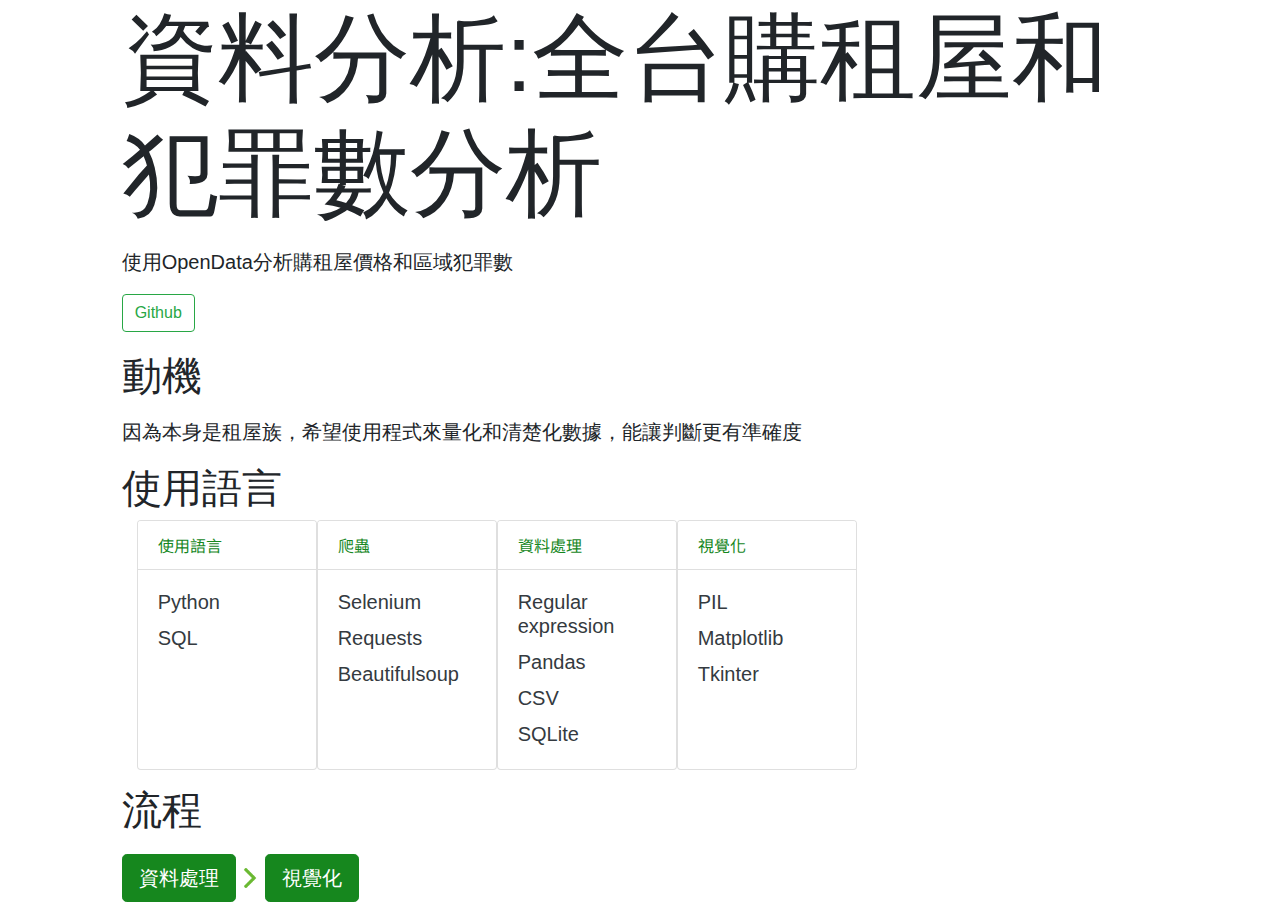
==== topic2.html @ 67a5c3b6 "增加圖片" ====
<!DOCTYPE html>
<html lang="en">
    <head>
        <meta charset='utf-8'>
        <meta name="viewport" content="width=device-width, initial-scale=1">
        <link rel="stylesheet" href="style.css">
        <link rel="preconnect" href="https://fonts.gstatic.com">
        <link href="https://fonts.googleapis.com/css2?family=Noto+Sans+TC:wght@500;900&display=swap" rel="stylesheet">
        <script src="https://code.jquery.com/jquery-3.3.1.slim.min.js" integrity="sha384-q8i/X+965DzO0rT7abK41JStQIAqVgRVzpbzo5smXKp4YfRvH+8abtTE1Pi6jizo" crossorigin="anonymous"></script>
        <script src="https://cdnjs.cloudflare.com/ajax/libs/popper.js/1.14.6/umd/popper.min.js" integrity="sha384-wHAiFfRlMFy6i5SRaxvfOCifBUQy1xHdJ/yoi7FRNXMRBu5WHdZYu1hA6ZOblgut" crossorigin="anonymous"></script>
        <script src="https://stackpath.bootstrapcdn.com/bootstrap/4.2.1/js/bootstrap.min.js" integrity="sha384-B0UglyR+jN6CkvvICOB2joaf5I4l3gm9GU6Hc1og6Ls7i6U/mkkaduKaBhlAXv9k" crossorigin="anonymous"></script>
        <link rel="stylesheet" href="https://cdnjs.cloudflare.com/ajax/libs/animate.css/4.1.1/animate.min.css"/>
        <title>資料分析:全台購租屋和犯罪數分析</title>
        <style>
          #arrow{ 
            position: relative;
            width:20px;
            left: 0;
            animation-name: arrow_move;
            animation-duration: 2s;
            animation-fill-mode: forwards;
            animation-play-state: paused;
          }
          #arrow2{ 
            position: relative;
            width:20px;
            left: 0;
            animation-name: arrow_move;
            animation-duration: 2s;
            animation-fill-mode: forwards;
            animation-play-state: paused;
          }
          #arrow3{ 
            position: relative;
            width:20px;
            left: 0;
            animation-name: arrow_move;
            animation-duration: 2s;
            animation-fill-mode: forwards;
            animation-play-state: paused;
          }
          @keyframes arrow_move {
            form{
              left: 10px;
            }
            to{
              left:1000px;
            }
          }
          @keyframes arrow_move2 {
            form{
              left: 10px;
            }
            to{
              left:250px;
            }
          }
          #t1_1{
            opacity: 0;
            animation-name: ai;
            animation-duration: 2s;
            animation-delay: 0.1s;
            animation-play-state: paused;
            animation-fill-mode: forwards;
          }
          #t1_2{
            opacity: 0;
            animation-name: ai;
            animation-duration: 2s;
            animation-delay: 0.1s;
            animation-play-state: paused;
            animation-fill-mode: forwards;

          }
          #t1_3{
            animation-name: ai;
            animation-duration: 2s;
            animation-delay: 0.1s;
            animation-play-state: paused;
            animation-fill-mode: forwards;
            opacity: 0;
          }
          #t1_4{
            animation-name: ai;
            animation-duration: 2s;
            animation-delay: 0.1s;
            animation-play-state: paused;
            animation-fill-mode: forwards;
            opacity: 0;
          }
          #t1_5{
            animation-name: ai;
            animation-duration: 2s;
            animation-delay: 0.1s;
            animation-play-state: paused;
            animation-fill-mode: forwards;
            opacity: 0;

            
          }
          #t1_6{
            animation-name: ai;
            animation-duration: 2s;
            animation-delay: 0.1s;
            animation-play-state: paused;
            animation-fill-mode: forwards;
            opacity: 0;

          }         

          #t2_1{
            animation-name: ai;
            animation-duration: 2s;
            animation-delay: 2s;
            animation-play-state: paused;
            animation-fill-mode: forwards;
            opacity: 0;
            
          }
          #t2_2{
            animation-name: ai;
            animation-duration: 2s;
            animation-delay: 2s;
            animation-play-state: paused;
            animation-fill-mode: forwards;
            opacity: 0;

          }
          #t2_3{
            animation-name: ai;
            animation-duration: 2s;
            animation-delay: 2s;
            animation-play-state: paused;
            animation-fill-mode: forwards;
            opacity: 0;

          }
          #t2_4{
            animation-name: ai;
            animation-duration: 2s;
            animation-delay: 2s;
            animation-play-state: paused;
            animation-fill-mode: forwards;
            opacity: 0;

          }
          #t2_5{
            animation-name: ai;
            animation-duration: 2s;
            animation-delay: 2s;
            animation-play-state: paused;
            animation-fill-mode: forwards;
            opacity: 0;

          }
          #t2_6{
            animation-name: ai;
            animation-duration: 2s;
            animation-delay: 2s;
            animation-play-state: paused;
            animation-fill-mode: forwards;
            opacity: 0;

          }  

          #t3_1{
            animation-name: ai;
            animation-duration: 2s;
            animation-delay: 4s;
            animation-play-state: paused;
            animation-fill-mode: forwards;
            opacity: 0;

          }
          #t3_2{
            animation-name: ai;
            animation-duration: 2s;
            animation-delay: 4s;
            animation-play-state: paused;
            animation-fill-mode: forwards;
            opacity: 0;

          }
          #t3_3{
            animation-name: ai;
            animation-duration: 2s;
            animation-delay: 4s;
            animation-play-state: paused;
            animation-fill-mode: forwards;
            opacity: 0;

          }
          #t3_4{
            animation-name: ai;
            animation-duration: 2s;
            animation-delay: 4s;
            animation-play-state: paused;
            animation-fill-mode: forwards;
            opacity: 0;

          }
          #t3_5{
            animation-name: ai;
            animation-duration: 2s;
            animation-delay: 4s;
            animation-play-state: paused;
            animation-fill-mode: forwards;
            opacity: 0;

          } 

          #t4_1{
            animation-name: ai;
            animation-duration: 2s;
            animation-delay: 6s;
            animation-play-state: paused;
            animation-fill-mode: forwards;
            opacity: 0;

          }
          #t4_2{
            animation-name: ai;
            animation-duration: 2s;
            animation-delay: 6s;
            animation-play-state: paused;
            animation-fill-mode: forwards;
            opacity: 0;

          }          
          #t5{
            animation-name: ai;
            animation-duration: 2s;
            animation-delay: 8s;
            animation-play-state: paused;
            animation-fill-mode: forwards;
            opacity: 0;

          }          

          @keyframes ai {
            0%{
              width: 170px;
              height: 100px;
              border-color: green;
              border-width: 3px;
            }
            50%{
              width: 175px;
              height: 105px;
            }
            100%{
              opacity: 1;
              width: 170px;
              height: 100px;
            }
          }
          @keyframes ai2 {
            0%{
              width: 40px;
              height: 100px;
              border-color: green;
              border-width: 3px;
            }
            50%{
              width: 55px;
              height: 105px;
            }
            100%{
              opacity: 1;
              width: 40px;
              height: 100px;
            }
          }

        </style>
    </head>
    <body>
        <div class="container-fluid col-10">
            <p class="display-1" style="margin-bottom: 20px;">資料分析:全台購租屋和犯罪數分析</p>
                <p class="h5" style="margin-bottom: 20px;">使用OpenData分析購租屋價格和區域犯罪數</p>
            <a type="button" class="btn btn-outline-success" href="https://github.com/arthurroffe/-virtualMoneyPrediction" target="_blank" style="margin-bottom: 20px;">Github</a>
            <p class="h1" style="margin-bottom: 20px;">動機</p>
                <p class="h5" style="margin-bottom: 20px;">因為本身是租屋族，希望使用程式來量化和清楚化數據，能讓判斷更有準確度</p>
            <p class="h1">使用語言</p>
          <div class='col-md-12'>
            <div class="card text-dark bg-light mb-3 bg-w" style="max-width: 15rem; float: left; width: 180px; height: 250px;">
              <div class="card-header text-lg bg-w" style="font-family: 'Noto Sans TC', sans-serif;">使用語言</div>
              <div class="card-body">
                <h5 class="card-title"style="font-weight:normal;">Python</h5>
                <h5 class="card-title"style="font-weight:normal;">SQL</h5>
              </div>
            </div>
            <div class="card text-dark bg-light mb-3 bg-w" style="max-width: 15rem;width: 180px; height: 250px; float: left;">
              <div class="card-header text-lg bg-w"style="font-family: 'Noto Sans TC', sans-serif;">爬蟲</div>
              <div class="card-body">
                <h5 class="card-title"style="font-weight:normal;">Selenium</h5>
                <h5 class="card-title"style="font-weight:normal;">Requests</h5>
                <h5 class="card-title"style="font-weight:normal;">Beautifulsoup</h5>
              </div>
            </div>
            <div class="card text-dark bg-light mb-3 bg-w" style="max-width: 15rem;width: 180px; height: 250px;float: left;">
              <div class="card-header text-lg bg-w"style="font-family: 'Noto Sans TC', sans-serif;">資料處理</div>
              <div class="card-body">
                <h5 class="card-title"style="font-weight:normal;">Regular expression</h5>
                <h5 class="card-title"style="font-weight:normal;">Pandas</h5>
                <h5 class="card-title"style="font-weight:normal;">CSV</h5>
                <h5 class="card-title"style="font-weight:normal;">SQLite</h5>        
              </div>
            </div>
            <div class="card text-dark bg-light mb-3 bg-w" style="max-width: 15rem;width: 180px; height: 250px;">
              <div class="card-header text-lg bg-w"style="font-family: 'Noto Sans TC', sans-serif;">視覺化</div>
              <div class="card-body">
                <h5 class="card-title"style="font-weight:normal;">PIL</h5>
                <h5 class="card-title"style="font-weight:normal;">Matplotlib</h5>
                <h5 class="card-title"style="font-weight:normal;">Tkinter</h5>          
              </div>
            </div>
          </div>
          <p class="h1" style="margin-bottom: 20px;">流程</p>
              <a class="btn btn-primary btn-lg" onclick="set();play();" href="#set1">資料處理</a>
              <img src="arrow.png" alt="123" class="img-fluid" style="width:20px;">
              <button class="btn btn-primary btn-lg" onclick="set4()" href="#set4">視覺化</button>

          
          <div class="col-md-12" id="set1" style="display: none;" data-key="0">
            <p class="h1" style="margin-bottom: 20px; margin-top: 20px;">資料處理</p>
            <img src="arrow.png" alt="123" class="img-fluid" style="width:30px; margin-bottom: 10px;" id="arrow">
            <table  style="margin-bottom:20px;">
              <tr>
                <td>
                  <button name="button" class="btn btn-outline-success" style="width: 250px; height: 100px;">資料獲取</button>
                  <button name="button" class="btn btn-outline-success" style="width: 250px; height: 100px;">清洗資料</button>
                  <button name="button" class="btn btn-outline-success" style="width: 250px; height: 100px;">資料分析</button>
                  <button name="button" class="btn btn-outline-success" style="width: 250px; height: 100px;">視覺化</button>
                </td>
              </tr>
              <tr>
                <td>
                  <button name="button" class="btn btn-outline-dark" style="width: 250px; height: 100px;">opendata</button>
                  <button name="button" class="btn btn-outline-dark" style="width: 250px; height: 100px;">資料彙集</button>
                  <button name="button" class="btn btn-outline-dark invisible" style="width: 250px; height: 100px;">3</button>
                  <button name="button" class="btn btn-outline-dark" style="width: 250px; height: 100px;">PLT繪製圖表</button>
                </td>
              </tr>
              <tr>
                <td>
                  <button name="button" class="btn btn-outline-dark" style="width: 250px; height: 100px;">爬蟲591</button>
                  <button name="button" class="btn btn-outline-dark" style="width: 250px; height: 100px;">nan值處理</button>
                  <button name="button" class="btn btn-outline-dark invisible" style="width: 250px; height: 100px;">3</button>
                  <button name="button" class="btn btn-outline-dark " style="width: 250px; height: 100px;">Tkintet建立視窗</button>
                </td>
              </tr>
              <tr>
                <td>
                  <button name="button" class="btn btn-outline-dark invisible" style="width: 250px; height: 100px;">抓取貨幣名稱、icon</button>
                  <button name="button" class="btn btn-outline-dark invisible" style="width: 250px; height: 100px;">資料排序</button>
                  <button name="button" class="btn btn-outline-dark invisible" style="width: 250px; height: 100px;">3</button>
                  <button name="button" class="btn btn-outline-dark invisible" style="width: 250px; height: 100px;">4</button>
                </td>
              </tr>
              <tr>
                <td>
                  <button name="button" class="btn btn-outline-dark " style="width: 250px; height: 100px;">匯入資料庫</button>
                  <button name="button" class="btn btn-outline-dark invisible" style="width: 250px; height: 100px;">2</button>
                  <button name="button" class="btn btn-outline-dark invisible" style="width: 250px; height: 100px;">3</button>
                  <button name="button" class="btn btn-outline-dark invisible" style="width: 250px; height: 100px;">4</button>
                </td>
              </tr>                                          
            </table>
          </div>
          <div class="col-md-11" id="set2" style="display: none;" data-key="0">
            <p class="h1" style="margin-bottom: 20px; margin-top: 20px;">訓練模型</p>
            <img src="arrow.png" alt="123" class="img-fluid" style="width:30px; margin-bottom: 10px;" id="arrow2">
            <table  style="margin-bottom:20px;">
              <tr>
                <td>
                  <button name="button2" class="btn btn-outline-success" style="width: 170px; height: 100px;">資料獲取</button>
                  <button name="button2" class="btn btn-outline-success" style="width: 170px; height: 100px;">自變數應變數</button>
                  <button name="button2" class="btn btn-outline-success" style="width: 170px; height: 100px;">訓練模型</button>
                  <button name="button2" class="btn btn-outline-success" style="width: 170px; height: 100px;">預測</button>
                  <button name="button2" class="btn btn-outline-success" style="width: 170px; height: 100px;">視覺化</button>
                  <button name="button2" class="btn btn-outline-success" style="width: 170px; height: 100px;">執行檔</button>
                </td>
              </tr>
              <tr>
                <td>
                  <button name="button2" class="btn btn-outline-dark" style="width: 170px; height: 100px;">從資料庫匯入</button>
                  <button name="button2" class="btn btn-outline-dark" style="width: 170px; height: 100px;">複迴歸模型</button>
                  <button name="button2" class="btn btn-outline-dark" style="width: 170px; height: 100px;">訓練數值模型</button>
                  <button name="button2" class="btn btn-outline-dark" style="width: 170px; height: 100px;">使用預測模型判斷走勢</button>
                  <button name="button2" class="btn btn-outline-dark" style="width: 170px; height: 100px;">PLT繪製圖表</button>
                  <button name="button2" class="btn btn-outline-dark" style="width: 170px; height: 100px;">pyinstaller包裝執行檔</button>
                </td>
              </tr>
              <tr>
                <td>
                  <button name="button2" class="btn btn-outline-dark invisible" style="width: 170px; height: 100px;">抓取歷史資料</button>
                  <button name="button2" class="btn btn-outline-dark" style="width: 170px; height: 100px;">決策樹模型</button>
                  <button name="button2" class="btn btn-outline-dark" style="width: 170px; height: 100px;">訓練漲跌模型</button>
                  <button name="button2" class="btn btn-outline-dark invisible" style="width: 170px; height: 100px;">Tkintet建立視窗</button>
                  <button name="button2" class="btn btn-outline-dark " style="width: 170px; height: 100px;">Tkintet建立視窗</button>
                  <button name="button2" class="btn btn-outline-dark invisible" style="width: 170px; height: 100px;">Tkintet建立視窗</button>
                </td>
              </tr>
              <tr>
                <td>
                  <button name="button2" class="btn btn-outline-dark invisible" style="width: 170px; height: 100px;">抓取貨幣名稱、icon</button>
                  <button name="button2" class="btn btn-outline-dark invisible" style="width: 170px; height: 100px;">資料排序</button>
                  <button name="button2" class="btn btn-outline-dark invisible" style="width: 170px; height: 100px;">3</button>
                  <button name="button2" class="btn btn-outline-dark invisible" style="width: 170px; height: 100px;">4</button>
                  <button name="button2" class="btn btn-outline-dark " style="width: 170px; height: 100px;">功能更改為按鈕使用</button>
                  <button name="button2" class="btn btn-outline-dark invisible" style="width: 170px; height: 100px;">Tkintet建立視窗</button>
                </td>
              </tr>
              <tr>
                <td>
                  <button name="button2" class="btn btn-outline-dark invisible" style="width: 170px; height: 100px;">匯入資料庫</button>
                  <button name="button2" class="btn btn-outline-dark invisible" style="width: 170px; height: 100px;">2</button>
                  <button name="button2" class="btn btn-outline-dark invisible" style="width: 170px; height: 100px;">3</button>
                  <button name="button2" class="btn btn-outline-dark invisible" style="width: 170px; height: 100px;">4</button>
                  <button name="button2" class="btn btn-outline-dark invisible" style="width: 170px; height: 100px;">功能更改為按鈕使用</button>
                  <button name="button2" class="btn btn-outline-dark invisible" style="width: 170px; height: 100px;">Tkintet建立視窗</button>
                </td>
              </tr>  
              <tr>
                <td>
                  <button name="button2" class="btn btn-outline-dark invisible" style="width: 170px; height: 100px;">匯入資料庫</button>
                  <button name="button2" class="btn btn-outline-dark invisible" style="width: 170px; height: 100px;">2</button>
                  <button name="button2" class="btn btn-outline-dark invisible" style="width: 170px; height: 100px;">3</button>
                  <button name="button2" class="btn btn-outline-dark invisible" style="width: 170px; height: 100px;">4</button>
                  <button name="button2" class="btn btn-outline-dark invisible" style="width: 170px; height: 100px;">Tkintet建立視窗</button>
                  <button name="button2" class="btn btn-outline-dark invisible" style="width: 170px; height: 100px;">Tkintet建立視窗</button>
                </td>
              </tr> 
              <tr>
                <td>
                  <button name="button2" class="btn btn-outline-dark invisible" style="width: 170px; height: 100px;">匯入資料庫</button>
                  <button name="button2" class="btn btn-outline-dark invisible" style="width: 170px; height: 100px;">2</button>
                  <button name="button2" class="btn btn-outline-dark invisible" style="width: 170px; height: 100px;">3</button>
                  <button name="button2" class="btn btn-outline-dark invisible" style="width: 170px; height: 100px;">4</button>
                  <button name="button2" class="btn btn-outline-dark invisible" style="width: 170px; height: 100px;">Tkintet建立視窗</button>
                  <button name="button2" class="btn btn-outline-dark invisible" style="width: 170px; height: 100px;">Tkintet建立視窗</button>
                </td>
              </tr>                                                                                   
            </table>
          </div>          
          <div class="col-md-12" id="set3" style="display: none;" data-key="0">
            <p class="h1" style="margin-bottom: 20px; margin-top: 20px;">AI模型</p>
            <img src="arrow.png" alt="123" class="img-fluid" style="width:30px; margin-bottom: 10px;" id="arrow3">
            <table  style="margin-bottom:20px;">
              <tr>
                <td>
                  <button name="button3" class="btn btn-outline-dark invisible" style="width: 170px; height: 100px;">資料獲取</button>
                  <button name="button3" class="btn btn-outline-dark invisible" style="width: 170px; height: 100px;">自變數應變數</button>
                  <button id="open" name="button3" class="btn btn-outline-dark" style="margin-left:100px; width: 170px; height: 100px;" onclick="aiplay()">原始資料</button>
                </td>
              </tr>
              <tr>
                <td>
                  <button name="button3" id="t1_1" class="btn btn-outline-dark" style="width: 170px; height: 100px;">預測成交量的訓練資料</button>
                  <button name="button3" id="t1_2" class="btn btn-outline-dark" style="width: 170px; height: 100px;">預測收盤價的訓練資料</button>
                  <button name="button3" id="t1_3" class="btn btn-outline-dark" style="width: 170px; height: 100px;">預測最高價的訓練資料</button>
                  <button name="button3" id="t1_4" class="btn btn-outline-dark" style="width: 170px; height: 100px;">預測最低價的訓練資料</button>
                  <button name="button3" id="t1_5" class="btn btn-outline-dark" style="width: 170px; height: 100px;">預測開盤價的訓練資料</button>
                  <button name="button3" id="t1_6" class="btn btn-outline-dark" style="width: 170px; height: 100px;">預測漲跌的訓練資料</button>
                </td>
              </tr>
              <tr>
                <td>
                  <button name="button3" id="t2_1" class="btn btn-outline-dark " style="width: 170px; height: 100px;">訓練成交量模型</button>
                  <button name="button3" id="t2_2" class="btn btn-outline-dark " style="width: 170px; height: 100px;">訓練收盤價模型</button>
                  <button name="button3" id="t2_3" class="btn btn-outline-dark " style="width: 170px; height: 100px;">訓練最高價模型</button>
                  <button name="button3" id="t2_4" class="btn btn-outline-dark " style="width: 170px; height: 100px;">訓練最低價模型</button>
                  <button name="button3" id="t2_5" class="btn btn-outline-dark " style="width: 170px; height: 100px;">訓練開盤價模型</button>
                  <button name="button3" id="t2_6" class="btn btn-outline-dark " style="width: 170px; height: 100px;">訓練漲跌模型</button>
                </td>
              </tr>
              <tr>
                <td>
                  <button name="button3" id="t3_1" class="btn btn-outline-dark " style="width: 170px; height: 100px;">成交量模型預測的資料</button>
                  <button name="button3" id="t3_2" class="btn btn-outline-dark " style="width: 170px; height: 100px;">收盤價模型預測的資料</button>
                  <button name="button3" id="t3_3" class="btn btn-outline-dark " style="width: 170px; height: 100px;">最高價模型預測的資料</button>
                  <button name="button3" id="t3_4" class="btn btn-outline-dark " style="width: 170px; height: 100px;">最低價模型預測的資料</button>
                  <button name="button3" id="t3_5" class="btn btn-outline-dark " style="width: 170px; height: 100px;">開盤價模型預測的資料</button>
                  <button name="button3" class="btn btn-outline-dark invisible" style="width: 170px; height: 100px;"></button>
                </td>
              </tr>
              <tr>
                <td>
                  <button name="button3" class="btn btn-outline-dark invisible" style="width: 170px; height: 100px;">匯入資料庫</button>
                  <button name="button3" class="btn btn-outline-dark invisible" style="width: 170px; height: 100px;">2</button>
                  <button name="button3" class="btn btn-outline-dark invisible" style="width: 170px; height: 100px;">3</button>
                  <button name="button3" class="btn btn-outline-dark invisible" style="width: 170px; height: 100px;">4</button>
                  <button name="button3" class="btn btn-outline-dark invisible" style="width: 170px; height: 100px;">功能更改為按鈕使用</button>
                  <button name="button3" class="btn btn-outline-dark invisible" style="width: 170px; height: 100px;">Tkintet建立視窗</button>
                </td>
              </tr>  
              <tr>
                <td>
                  <button name="button3" id="t4_1" class="btn btn-outline-dark" style="width: 170px; height: 100px;">預測用的因子</button>
                  <button name="button3" class="btn btn-outline-dark invisible" style="width: 170px; height: 100px;">2</button>
                  <button name="button3" class="btn btn-outline-dark invisible" style="width: 170px; height: 100px;">3</button>
                  <button name="button3" class="btn btn-outline-dark invisible" style="width: 170px; height: 100px;">4</button>
                  <button name="button3" class="btn btn-outline-dark invisible" style="width: 170px; height: 100px;"></button>
                  <button name="button3" id="t4_2" class="btn btn-outline-dark" style="width: 170px; height: 100px;">使用漲跌模型</button>
                </td>
              </tr> 
              <tr>
                <td>
                  <button name="button3" class="btn btn-outline-dark invisible" style="width: 170px; height: 100px;">匯入資料庫</button>
                  <button name="button3" class="btn btn-outline-dark invisible" style="width: 170px; height: 100px;">2</button>
                  <button name="button3" id="t5" class="btn btn-outline-dark" style="margin-left:100px; width: 170px; height: 100px;">預測結果</button>
                  <button name="button3" class="btn btn-outline-dark invisible" style="width: 170px; height: 100px;">4</button>
                  <button name="button3" class="btn btn-outline-dark invisible" style="width: 170px; height: 100px;">Tkintet建立視窗</button>
                  <button name="button3" class="btn btn-outline-dark invisible" style="width: 170px; height: 100px;">Tkintet建立視窗</button>
                </td>
              </tr>                                                                                   
            </table>
          </div>
          <div id="set4" style="display: none;" data-key="0">
          <p class="h1" style="margin-bottom: 20px; margin-top: 20px;">視覺化</p>
          <div class="card col-md-10" style="margin-top: 20px;">
            
            <div class="card-body">
              <h5 class="card-title" style="font-weight: bolder;">選擇畫面</h5>
              <p class="card-text">在此畫面可以選擇所有地區和功能</p>
            </div>
            <img src="topic1_main.png" class="card-img-top" alt="..." style="width: 90%;">
          </div>
          <div class="card col-md-10" style="margin-top: 10px;">
            <div class="card-body">
              <h5 class="card-title" style="font-weight: bolder;">歷史資料分析圖表</h5>
              <p class="card-text">將歷史資料視覺化，清楚知道該地區年度特定犯罪率，共有七種</p>
            </div>
            <img src="topic1_result.png" class="card-img-top" alt="...">
          </div>
          <div class="card col-md-10" style="margin-top: 10px;">
            <div class="card-body">
              <h5 class="card-title" style="font-weight: bolder;">預測圖表</h5>
              <p class="card-text">將591租屋網的資料呈現散佈圖，可以知道坪數的價格區間</p>
            </div>
            <img src="topic1 _result2.png" class="card-img-top" alt="...">
          </div>
          </div>
      </div>
      <script>
        var on = document.getElementById("set1");
        var onoff = on.dataset.key;
        var on2 = document.getElementById("set2");
        var onoff2 = on2.dataset.key;
        var on3 = document.getElementById("set3");
        var onoff3 = on3.dataset.key;
        var on4 = document.getElementById("set4")
        var onoff4 = on4.dataset.key;
        function set(){
          if(onoff == 0 && onoff2 == 0 && onoff3==0&&onoff4==0){
            on.style.display="inline";
            onoff = 1;
          }
          else if(onoff == 1 && onoff2 ==0 && onoff3==0&&onoff4==0){
            on.style.display="none";
            onoff = 0;
          }
          else if(onoff==0 && onoff2==1 && onoff3==0&&onoff4==0){
            on.style.display="inline";
            on2.style.display="none";
            onoff = 1;
            onoff2 = 0;
          }
          else if(onoff==0 && onoff2==0 && onoff3==1&&onoff4==0){
            on.style.display="inline";
            on2.style.display="none";
            on3.style.display="none";
            onoff=1;
            onoff2=0;
            onoff3=0;
          }
          else if(onoff==0 && onoff2==0 && onoff3==0&&onoff4==1){
            on.style.display="inline";
            on4.style.display="none";
            onoff=1;
            onoff4=0;
          }
        }
        function set2() {
          if(onoff == 0 && onoff2 == 0 && onoff3==0&&onoff4==0){
            on2.style.display="inline";
            onoff2 = 1;
          }
          else if(onoff == 1 && onoff2 ==0 && onoff3==0&&onoff4==0){
            on.style.display="none";
            on2.style.display="inline";
            onoff = 0;
            onoff2 = 1;
          }
          else if(onoff==0 && onoff2==1 && onoff3==0&&onoff4==0){
            on2.style.display="none";
            onoff2 = 0;
          }
          else if(onoff==0 && onoff2==0 && onoff3==1&&onoff4==0){
            on.style.display="none";
            on2.style.display="inline";
            on3.style.display="none";
            onoff=0;
            onoff2=1;
            onoff3=0;
          }
          else if(onoff==0 && onoff2==0 && onoff3==0&&onoff4==1){
            on4.style.display="none";
            on2.style.display="inline";
            onoff2=1;
            onoff4=0;
          }

        }
        function set3() {
          if(onoff==0 && onoff2 ==0 && onoff3 ==0 &&onoff4==0){
            on3.style.display="inline";
            onoff3 = 1;
          }
          else if(onoff==1 && onoff2==0 && onoff3==0 &&onoff4==0){
            on.style.display="none";
            on2.style.display="none";
            on3.style.display="inline";
            onoff=0;
            onoff2=0;
            onoff3=1;
          }
          else if(onoff == 0 && onoff2==1 && onoff3==0 &&onoff4==0){
            on.style.display="none";
            on2.style.display="none";
            on3.style.display="inline";
            onoff=0;
            onoff2=0;
            onoff3=1;
          }
          else if(onoff == 0 && onoff2==0 && onoff3==1&&onoff4==0){
            on3.style.display="none";
            onoff3 = 0;
          }
          else if(onoff == 0 && onoff2==0 && onoff3==0&&onoff4==1){
            on.style.display="none";
            on2.style.display="none";
            on3.style.display="inline";
            on4.style.display="none";
            onoff=0;
            onoff2=0;
            onoff3=1;
            onoff4=0;
          }
        }

        function set4() {
          if(onoff==0 && onoff2 ==0 && onoff3 ==0 && onoff4==0){
            on4.style.display="inline";
            onoff4 = 1;
          }
          else if(onoff==1 && onoff2==0 && onoff3==0 && onoff4==0){
            on.style.display="none";
            on2.style.display="none";
            on3.style.display="none";
            on4.style.display="inline";
            onoff=0;
            onoff2=0;
            onoff3=0;
            onoff4=1;
          }
          else if(onoff == 0 && onoff2==1 && onoff3==0 && onoff4==0){
            on.style.display="none";
            on2.style.display="none";
            on3.style.display="none";
            on4.style.display="inline";
            onoff=0;
            onoff2=0;
            onoff3=0;
            onoff4=1;
          }
          else if(onoff == 0 && onoff2==0 && onoff3==1 && onoff4==0){
            on.style.display="none";
            on2.style.display="none";
            on3.style.display="none";
            on4.style.display="inline";
            onoff=0;
            onoff2=0;
            onoff3=0;
            onoff4=1;
          }
          else if(onoff == 0 && onoff2==0 && onoff3==0 && onoff4==1){
            on4.style.display="none";
            onoff4=0;
          }
        }




        var arrow = document.getElementById("arrow");
        function play(){
          arrow.style.webkitAnimationPlayState = "running";
        }

        var arrow2 = document.getElementById("arrow2");
        function play2(){
          arrow2.style.webkitAnimationPlayState = "running";
        }
        var arrow3 = document.getElementById("arrow3");
        function play3(){
          arrow3.style.webkitAnimationPlayState = "running";
        }

        var t1_1 = document.getElementById("t1_1");
        var t1_2 = document.getElementById("t1_2");
        var t1_3 = document.getElementById("t1_3");
        var t1_4 = document.getElementById("t1_4");
        var t1_5 = document.getElementById("t1_5");
        var t1_6 = document.getElementById("t1_6");

        var t2_1 = document.getElementById("t2_1");
        var t2_2 = document.getElementById("t2_2");
        var t2_3 = document.getElementById("t2_3");
        var t2_4 = document.getElementById("t2_4");
        var t2_5 = document.getElementById("t2_5");
        var t2_6 = document.getElementById("t2_6");

        var t3_1 = document.getElementById("t3_1");
        var t3_2 = document.getElementById("t3_2");
        var t3_3 = document.getElementById("t3_3");
        var t3_4 = document.getElementById("t3_4");
        var t3_5 = document.getElementById("t3_5");

        var t4_1 = document.getElementById("t4_1");
        var t4_2 = document.getElementById("t4_2");

        var t5 = document.getElementById("t5");

        function aiplay(){
          t1_1.style.webkitAnimationPlayState ="running";
          t1_2.style.webkitAnimationPlayState ="running";
          t1_3.style.webkitAnimationPlayState ="running";
          t1_4.style.webkitAnimationPlayState ="running";
          t1_5.style.webkitAnimationPlayState ="running";
          t1_6.style.webkitAnimationPlayState ="running";

          t2_1.style.webkitAnimationPlayState ="running";
          t2_2.style.webkitAnimationPlayState ="running";
          t2_3.style.webkitAnimationPlayState ="running";
          t2_4.style.webkitAnimationPlayState ="running";
          t2_5.style.webkitAnimationPlayState ="running";
          t2_6.style.webkitAnimationPlayState ="running";

          t3_1.style.webkitAnimationPlayState ="running";
          t3_2.style.webkitAnimationPlayState ="running";
          t3_3.style.webkitAnimationPlayState ="running";
          t3_4.style.webkitAnimationPlayState ="running";
          t3_5.style.webkitAnimationPlayState ="running";

          t4_1.style.webkitAnimationPlayState ="running";
          t4_2.style.webkitAnimationPlayState ="running";

          t5.style.webkitAnimationPlayState ="running";

          
        }
        var ww=document.body.clientWidth;
        var bw=document.getElementsByName("button");
        var bw2=document.getElementsByName("button2");
        var bw3=document.getElementsByName("button3");
        
        function change(){;
          if(ww<=800){
            bw2[1].textContent = "自應變數";
            bw2[6].textContent = "匯入";
            bw2[7].textContent = "複回歸";
            bw2[8].textContent = "訓練數值";
            bw2[9].textContent = "判斷走勢";
            bw2[10].textContent = "繪製圖表";
            bw2[11].textContent = "壓縮執行";
            bw2[13].textContent = "決策樹";
            bw2[14].textContent = "訓練漲跌";
            bw2[16].textContent = "建立視窗";
            bw2[22].textContent = "功能按鈕";

            bw3[2].style.width="50px";
            bw3[2].style.marginLeft="35px";
            bw3[35].style.marginLeft="35px";

            bw3[3].textContent="成交量";
            bw3[4].textContent="收盤價";
            bw3[5].textContent="最低價";
            bw3[6].textContent="最高價";
            bw3[7].textContent="開盤價";
            bw3[8].textContent="漲跌";
            bw3[9].textContent="訓練";
            bw3[10].textContent="訓練";
            bw3[11].textContent="訓練";
            bw3[12].textContent="訓練";
            bw3[13].textContent="訓練";
            bw3[14].textContent="訓練";
            bw3[15].textContent="預測";
            bw3[16].textContent="預測";
            bw3[17].textContent="預測";
            bw3[18].textContent="預測";
            bw3[19].textContent="預測";
            bw3[27].textContent="因子";
            bw3[32].textContent="漲跌模型";
            bw3[35].textContent="預測結果";

            for(i=0;i<bw.length;i++){
            bw[i].style.width="60px";
            bw[i].style.height="100px";
            };
            for(i=0;i<bw2.length;i++){
              bw2[i].style.width="35px";
            };
            for(i=0;i<bw3.length;i++){
              bw3[i].style.webkitAnimationName="ai2";
              bw3[i].style.width="40px";
            };
            arrow.style.webkitAnimationName ="arrow_move2";
            arrow2.style.webkitAnimationName ="arrow_move2";
            arrow3.style.webkitAnimationName ="arrow_move2";
          } 
        }
        
        change();
      </script>
    </body>
</html>
---- style.css ----
@charset "UTF-8";
body {
  font-family: "Noto Sans", sans-serif;
}

/*!
 * Bootstrap v4.6.0 (https://getbootstrap.com/)
 * Copyright 2011-2021 The Bootstrap Authors
 * Copyright 2011-2021 Twitter, Inc.
 * Licensed under MIT (https://github.com/twbs/bootstrap/blob/main/LICENSE)
 */
:root {
  --blue: #007bff;
  --indigo: #6610f2;
  --purple: #6f42c1;
  --pink: #e83e8c;
  --red: #dc3545;
  --orange: #fd7e14;
  --yellow: #ffc107;
  --green: #28a745;
  --teal: #20c997;
  --cyan: #17a2b8;
  --white: #fff;
  --gray: #6c757d;
  --gray-dark: #343a40;
  --primary: #007bff;
  --secondary: #6c757d;
  --success: #28a745;
  --info: #17a2b8;
  --warning: #ffc107;
  --danger: #dc3545;
  --light: #f8f9fa;
  --dark: #343a40;
  --lg: #16871e;
  --w: #FFFFFF;
  --breakpoint-xs: 0;
  --breakpoint-sm: 576px;
  --breakpoint-md: 768px;
  --breakpoint-lg: 992px;
  --breakpoint-xl: 1200px;
  --font-family-sans-serif: -apple-system, BlinkMacSystemFont, "Segoe UI", Roboto, "Helvetica Neue", Arial, "Noto Sans", "Liberation Sans", sans-serif, "Apple Color Emoji", "Segoe UI Emoji", "Segoe UI Symbol", "Noto Color Emoji";
  --font-family-monospace: SFMono-Regular, Menlo, Monaco, Consolas, "Liberation Mono", "Courier New", monospace;
}

*,
*::before,
*::after {
  box-sizing: border-box;
}

html {
  font-family: sans-serif;
  line-height: 1.15;
  -webkit-text-size-adjust: 100%;
  -webkit-tap-highlight-color: rgba(0, 0, 0, 0);
}

article, aside, figcaption, figure, footer, header, hgroup, main, nav, section {
  display: block;
}

body {
  margin: 0;
  font-family: -apple-system, BlinkMacSystemFont, "Segoe UI", Roboto, "Helvetica Neue", Arial, "Noto Sans", "Liberation Sans", sans-serif, "Apple Color Emoji", "Segoe UI Emoji", "Segoe UI Symbol", "Noto Color Emoji";
  font-size: 1rem;
  font-weight: 400;
  line-height: 1.5;
  color: #212529;
  text-align: left;
  background-color: #fff;
}

[tabindex="-1"]:focus:not(:focus-visible) {
  outline: 0 !important;
}

hr {
  box-sizing: content-box;
  height: 0;
  overflow: visible;
}

h1, h2, h3, h4, h5, h6 {
  margin-top: 0;
  margin-bottom: 0.5rem;
}

p {
  margin-top: 0;
  margin-bottom: 1rem;
}

abbr[title],
abbr[data-original-title] {
  text-decoration: underline;
  text-decoration: underline dotted;
  cursor: help;
  border-bottom: 0;
  text-decoration-skip-ink: none;
}

address {
  margin-bottom: 1rem;
  font-style: normal;
  line-height: inherit;
}

ol,
ul,
dl {
  margin-top: 0;
  margin-bottom: 1rem;
}

ol ol,
ul ul,
ol ul,
ul ol {
  margin-bottom: 0;
}

dt {
  font-weight: 700;
}

dd {
  margin-bottom: 0.5rem;
  margin-left: 0;
}

blockquote {
  margin: 0 0 1rem;
}

b,
strong {
  font-weight: bolder;
}

small {
  font-size: 80%;
}

sub,
sup {
  position: relative;
  font-size: 75%;
  line-height: 0;
  vertical-align: baseline;
}

sub {
  bottom: -0.25em;
}

sup {
  top: -0.5em;
}

a {
  color: #007bff;
  text-decoration: none;
  background-color: transparent;
}
a:hover {
  color: #0056b3;
  text-decoration: underline;
}

a:not([href]):not([class]) {
  color: inherit;
  text-decoration: none;
}
a:not([href]):not([class]):hover {
  color: inherit;
  text-decoration: none;
}

pre,
code,
kbd,
samp {
  font-family: SFMono-Regular, Menlo, Monaco, Consolas, "Liberation Mono", "Courier New", monospace;
  font-size: 1em;
}

pre {
  margin-top: 0;
  margin-bottom: 1rem;
  overflow: auto;
  -ms-overflow-style: scrollbar;
}

figure {
  margin: 0 0 1rem;
}

img {
  vertical-align: middle;
  border-style: none;
}

svg {
  overflow: hidden;
  vertical-align: middle;
}

table {
  border-collapse: collapse;
}

caption {
  padding-top: 0.75rem;
  padding-bottom: 0.75rem;
  color: #6c757d;
  text-align: left;
  caption-side: bottom;
}

th {
  text-align: inherit;
  text-align: -webkit-match-parent;
}

label {
  display: inline-block;
  margin-bottom: 0.5rem;
}

button {
  border-radius: 0;
}

button:focus:not(:focus-visible) {
  outline: 0;
}

input,
button,
select,
optgroup,
textarea {
  margin: 0;
  font-family: inherit;
  font-size: inherit;
  line-height: inherit;
}

button,
input {
  overflow: visible;
}

button,
select {
  text-transform: none;
}

[role=button] {
  cursor: pointer;
}

select {
  word-wrap: normal;
}

button,
[type=button],
[type=reset],
[type=submit] {
  -webkit-appearance: button;
}

button:not(:disabled),
[type=button]:not(:disabled),
[type=reset]:not(:disabled),
[type=submit]:not(:disabled) {
  cursor: pointer;
}

button::-moz-focus-inner,
[type=button]::-moz-focus-inner,
[type=reset]::-moz-focus-inner,
[type=submit]::-moz-focus-inner {
  padding: 0;
  border-style: none;
}

input[type=radio],
input[type=checkbox] {
  box-sizing: border-box;
  padding: 0;
}

textarea {
  overflow: auto;
  resize: vertical;
}

fieldset {
  min-width: 0;
  padding: 0;
  margin: 0;
  border: 0;
}

legend {
  display: block;
  width: 100%;
  max-width: 100%;
  padding: 0;
  margin-bottom: 0.5rem;
  font-size: 1.5rem;
  line-height: inherit;
  color: inherit;
  white-space: normal;
}

progress {
  vertical-align: baseline;
}

[type=number]::-webkit-inner-spin-button,
[type=number]::-webkit-outer-spin-button {
  height: auto;
}

[type=search] {
  outline-offset: -2px;
  -webkit-appearance: none;
}

[type=search]::-webkit-search-decoration {
  -webkit-appearance: none;
}

::-webkit-file-upload-button {
  font: inherit;
  -webkit-appearance: button;
}

output {
  display: inline-block;
}

summary {
  display: list-item;
  cursor: pointer;
}

template {
  display: none;
}

[hidden] {
  display: none !important;
}

h1, h2, h3, h4, h5, h6,
.h1, .h2, .h3, .h4, .h5, .h6 {
  margin-bottom: 0.5rem;
  font-weight: 500;
  line-height: 1.2;
}

h1, .h1 {
  font-size: 2.5rem;
}

h2, .h2 {
  font-size: 2rem;
}

h3, .h3 {
  font-size: 1.75rem;
}

h4, .h4 {
  font-size: 1.5rem;
}

h5, .h5 {
  font-size: 1.25rem;
}

h6, .h6 {
  font-size: 1rem;
}

.lead {
  font-size: 1.25rem;
  font-weight: 300;
}

.display-1 {
  font-size: 6rem;
  font-weight: 300;
  line-height: 1.2;
}

.display-2 {
  font-size: 5.5rem;
  font-weight: 300;
  line-height: 1.2;
}

.display-3 {
  font-size: 4.5rem;
  font-weight: 300;
  line-height: 1.2;
}

.display-4 {
  font-size: 3.5rem;
  font-weight: 300;
  line-height: 1.2;
}

hr {
  margin-top: 1rem;
  margin-bottom: 1rem;
  border: 0;
  border-top: 1px solid rgba(0, 0, 0, 0.1);
}

small,
.small {
  font-size: 80%;
  font-weight: 400;
}

mark,
.mark {
  padding: 0.2em;
  background-color: #fcf8e3;
}

.list-unstyled {
  padding-left: 0;
  list-style: none;
}

.list-inline {
  padding-left: 0;
  list-style: none;
}

.list-inline-item {
  display: inline-block;
}
.list-inline-item:not(:last-child) {
  margin-right: 0.5rem;
}

.initialism {
  font-size: 90%;
  text-transform: uppercase;
}

.blockquote {
  margin-bottom: 1rem;
  font-size: 1.25rem;
}

.blockquote-footer {
  display: block;
  font-size: 80%;
  color: #6c757d;
}
.blockquote-footer::before {
  content: "— ";
}

.img-fluid {
  max-width: 100%;
  height: auto;
}

.img-thumbnail {
  padding: 0.25rem;
  background-color: #fff;
  border: 1px solid #dee2e6;
  border-radius: 0.25rem;
  max-width: 100%;
  height: auto;
}

.figure {
  display: inline-block;
}

.figure-img {
  margin-bottom: 0.5rem;
  line-height: 1;
}

.figure-caption {
  font-size: 90%;
  color: #6c757d;
}

code {
  font-size: 87.5%;
  color: #e83e8c;
  word-wrap: break-word;
}
a > code {
  color: inherit;
}

kbd {
  padding: 0.2rem 0.4rem;
  font-size: 87.5%;
  color: #fff;
  background-color: #212529;
  border-radius: 0.2rem;
}
kbd kbd {
  padding: 0;
  font-size: 100%;
  font-weight: 700;
}

pre {
  display: block;
  font-size: 87.5%;
  color: #212529;
}
pre code {
  font-size: inherit;
  color: inherit;
  word-break: normal;
}

.pre-scrollable {
  max-height: 340px;
  overflow-y: scroll;
}

.container,
.container-fluid,
.container-xl,
.container-lg,
.container-md,
.container-sm {
  width: 100%;
  padding-right: 15px;
  padding-left: 15px;
  margin-right: auto;
  margin-left: auto;
}

@media (min-width: 576px) {
  .container-sm, .container {
    max-width: 540px;
  }
}
@media (min-width: 768px) {
  .container-md, .container-sm, .container {
    max-width: 720px;
  }
}
@media (min-width: 992px) {
  .container-lg, .container-md, .container-sm, .container {
    max-width: 960px;
  }
}
@media (min-width: 1200px) {
  .container-xl, .container-lg, .container-md, .container-sm, .container {
    max-width: 1140px;
  }
}
.row {
  display: flex;
  flex-wrap: wrap;
  margin-right: -15px;
  margin-left: -15px;
}

.no-gutters {
  margin-right: 0;
  margin-left: 0;
}
.no-gutters > .col,
.no-gutters > [class*=col-] {
  padding-right: 0;
  padding-left: 0;
}

.col-xl,
.col-xl-auto, .col-xl-12, .col-xl-11, .col-xl-10, .col-xl-9, .col-xl-8, .col-xl-7, .col-xl-6, .col-xl-5, .col-xl-4, .col-xl-3, .col-xl-2, .col-xl-1, .col-lg,
.col-lg-auto, .col-lg-12, .col-lg-11, .col-lg-10, .col-lg-9, .col-lg-8, .col-lg-7, .col-lg-6, .col-lg-5, .col-lg-4, .col-lg-3, .col-lg-2, .col-lg-1, .col-md,
.col-md-auto, .col-md-12, .col-md-11, .col-md-10, .col-md-9, .col-md-8, .col-md-7, .col-md-6, .col-md-5, .col-md-4, .col-md-3, .col-md-2, .col-md-1, .col-sm,
.col-sm-auto, .col-sm-12, .col-sm-11, .col-sm-10, .col-sm-9, .col-sm-8, .col-sm-7, .col-sm-6, .col-sm-5, .col-sm-4, .col-sm-3, .col-sm-2, .col-sm-1, .col,
.col-auto, .col-12, .col-11, .col-10, .col-9, .col-8, .col-7, .col-6, .col-5, .col-4, .col-3, .col-2, .col-1 {
  position: relative;
  width: 100%;
  padding-right: 15px;
  padding-left: 15px;
}

.col {
  flex-basis: 0;
  flex-grow: 1;
  max-width: 100%;
}

.row-cols-1 > * {
  flex: 0 0 100%;
  max-width: 100%;
}

.row-cols-2 > * {
  flex: 0 0 50%;
  max-width: 50%;
}

.row-cols-3 > * {
  flex: 0 0 33.3333333333%;
  max-width: 33.3333333333%;
}

.row-cols-4 > * {
  flex: 0 0 25%;
  max-width: 25%;
}

.row-cols-5 > * {
  flex: 0 0 20%;
  max-width: 20%;
}

.row-cols-6 > * {
  flex: 0 0 16.6666666667%;
  max-width: 16.6666666667%;
}

.col-auto {
  flex: 0 0 auto;
  width: auto;
  max-width: 100%;
}

.col-1 {
  flex: 0 0 8.3333333333%;
  max-width: 8.3333333333%;
}

.col-2 {
  flex: 0 0 16.6666666667%;
  max-width: 16.6666666667%;
}

.col-3 {
  flex: 0 0 25%;
  max-width: 25%;
}

.col-4 {
  flex: 0 0 33.3333333333%;
  max-width: 33.3333333333%;
}

.col-5 {
  flex: 0 0 41.6666666667%;
  max-width: 41.6666666667%;
}

.col-6 {
  flex: 0 0 50%;
  max-width: 50%;
}

.col-7 {
  flex: 0 0 58.3333333333%;
  max-width: 58.3333333333%;
}

.col-8 {
  flex: 0 0 66.6666666667%;
  max-width: 66.6666666667%;
}

.col-9 {
  flex: 0 0 75%;
  max-width: 75%;
}

.col-10 {
  flex: 0 0 83.3333333333%;
  max-width: 83.3333333333%;
}

.col-11 {
  flex: 0 0 91.6666666667%;
  max-width: 91.6666666667%;
}

.col-12 {
  flex: 0 0 100%;
  max-width: 100%;
}

.order-first {
  order: -1;
}

.order-last {
  order: 13;
}

.order-0 {
  order: 0;
}

.order-1 {
  order: 1;
}

.order-2 {
  order: 2;
}

.order-3 {
  order: 3;
}

.order-4 {
  order: 4;
}

.order-5 {
  order: 5;
}

.order-6 {
  order: 6;
}

.order-7 {
  order: 7;
}

.order-8 {
  order: 8;
}

.order-9 {
  order: 9;
}

.order-10 {
  order: 10;
}

.order-11 {
  order: 11;
}

.order-12 {
  order: 12;
}

.offset-1 {
  margin-left: 8.3333333333%;
}

.offset-2 {
  margin-left: 16.6666666667%;
}

.offset-3 {
  margin-left: 25%;
}

.offset-4 {
  margin-left: 33.3333333333%;
}

.offset-5 {
  margin-left: 41.6666666667%;
}

.offset-6 {
  margin-left: 50%;
}

.offset-7 {
  margin-left: 58.3333333333%;
}

.offset-8 {
  margin-left: 66.6666666667%;
}

.offset-9 {
  margin-left: 75%;
}

.offset-10 {
  margin-left: 83.3333333333%;
}

.offset-11 {
  margin-left: 91.6666666667%;
}

@media (min-width: 576px) {
  .col-sm {
    flex-basis: 0;
    flex-grow: 1;
    max-width: 100%;
  }

  .row-cols-sm-1 > * {
    flex: 0 0 100%;
    max-width: 100%;
  }

  .row-cols-sm-2 > * {
    flex: 0 0 50%;
    max-width: 50%;
  }

  .row-cols-sm-3 > * {
    flex: 0 0 33.3333333333%;
    max-width: 33.3333333333%;
  }

  .row-cols-sm-4 > * {
    flex: 0 0 25%;
    max-width: 25%;
  }

  .row-cols-sm-5 > * {
    flex: 0 0 20%;
    max-width: 20%;
  }

  .row-cols-sm-6 > * {
    flex: 0 0 16.6666666667%;
    max-width: 16.6666666667%;
  }

  .col-sm-auto {
    flex: 0 0 auto;
    width: auto;
    max-width: 100%;
  }

  .col-sm-1 {
    flex: 0 0 8.3333333333%;
    max-width: 8.3333333333%;
  }

  .col-sm-2 {
    flex: 0 0 16.6666666667%;
    max-width: 16.6666666667%;
  }

  .col-sm-3 {
    flex: 0 0 25%;
    max-width: 25%;
  }

  .col-sm-4 {
    flex: 0 0 33.3333333333%;
    max-width: 33.3333333333%;
  }

  .col-sm-5 {
    flex: 0 0 41.6666666667%;
    max-width: 41.6666666667%;
  }

  .col-sm-6 {
    flex: 0 0 50%;
    max-width: 50%;
  }

  .col-sm-7 {
    flex: 0 0 58.3333333333%;
    max-width: 58.3333333333%;
  }

  .col-sm-8 {
    flex: 0 0 66.6666666667%;
    max-width: 66.6666666667%;
  }

  .col-sm-9 {
    flex: 0 0 75%;
    max-width: 75%;
  }

  .col-sm-10 {
    flex: 0 0 83.3333333333%;
    max-width: 83.3333333333%;
  }

  .col-sm-11 {
    flex: 0 0 91.6666666667%;
    max-width: 91.6666666667%;
  }

  .col-sm-12 {
    flex: 0 0 100%;
    max-width: 100%;
  }

  .order-sm-first {
    order: -1;
  }

  .order-sm-last {
    order: 13;
  }

  .order-sm-0 {
    order: 0;
  }

  .order-sm-1 {
    order: 1;
  }

  .order-sm-2 {
    order: 2;
  }

  .order-sm-3 {
    order: 3;
  }

  .order-sm-4 {
    order: 4;
  }

  .order-sm-5 {
    order: 5;
  }

  .order-sm-6 {
    order: 6;
  }

  .order-sm-7 {
    order: 7;
  }

  .order-sm-8 {
    order: 8;
  }

  .order-sm-9 {
    order: 9;
  }

  .order-sm-10 {
    order: 10;
  }

  .order-sm-11 {
    order: 11;
  }

  .order-sm-12 {
    order: 12;
  }

  .offset-sm-0 {
    margin-left: 0;
  }

  .offset-sm-1 {
    margin-left: 8.3333333333%;
  }

  .offset-sm-2 {
    margin-left: 16.6666666667%;
  }

  .offset-sm-3 {
    margin-left: 25%;
  }

  .offset-sm-4 {
    margin-left: 33.3333333333%;
  }

  .offset-sm-5 {
    margin-left: 41.6666666667%;
  }

  .offset-sm-6 {
    margin-left: 50%;
  }

  .offset-sm-7 {
    margin-left: 58.3333333333%;
  }

  .offset-sm-8 {
    margin-left: 66.6666666667%;
  }

  .offset-sm-9 {
    margin-left: 75%;
  }

  .offset-sm-10 {
    margin-left: 83.3333333333%;
  }

  .offset-sm-11 {
    margin-left: 91.6666666667%;
  }
}
@media (min-width: 768px) {
  .col-md {
    flex-basis: 0;
    flex-grow: 1;
    max-width: 100%;
  }

  .row-cols-md-1 > * {
    flex: 0 0 100%;
    max-width: 100%;
  }

  .row-cols-md-2 > * {
    flex: 0 0 50%;
    max-width: 50%;
  }

  .row-cols-md-3 > * {
    flex: 0 0 33.3333333333%;
    max-width: 33.3333333333%;
  }

  .row-cols-md-4 > * {
    flex: 0 0 25%;
    max-width: 25%;
  }

  .row-cols-md-5 > * {
    flex: 0 0 20%;
    max-width: 20%;
  }

  .row-cols-md-6 > * {
    flex: 0 0 16.6666666667%;
    max-width: 16.6666666667%;
  }

  .col-md-auto {
    flex: 0 0 auto;
    width: auto;
    max-width: 100%;
  }

  .col-md-1 {
    flex: 0 0 8.3333333333%;
    max-width: 8.3333333333%;
  }

  .col-md-2 {
    flex: 0 0 16.6666666667%;
    max-width: 16.6666666667%;
  }

  .col-md-3 {
    flex: 0 0 25%;
    max-width: 25%;
  }

  .col-md-4 {
    flex: 0 0 33.3333333333%;
    max-width: 33.3333333333%;
  }

  .col-md-5 {
    flex: 0 0 41.6666666667%;
    max-width: 41.6666666667%;
  }

  .col-md-6 {
    flex: 0 0 50%;
    max-width: 50%;
  }

  .col-md-7 {
    flex: 0 0 58.3333333333%;
    max-width: 58.3333333333%;
  }

  .col-md-8 {
    flex: 0 0 66.6666666667%;
    max-width: 66.6666666667%;
  }

  .col-md-9 {
    flex: 0 0 75%;
    max-width: 75%;
  }

  .col-md-10 {
    flex: 0 0 83.3333333333%;
    max-width: 83.3333333333%;
  }

  .col-md-11 {
    flex: 0 0 91.6666666667%;
    max-width: 91.6666666667%;
  }

  .col-md-12 {
    flex: 0 0 100%;
    max-width: 100%;
  }

  .order-md-first {
    order: -1;
  }

  .order-md-last {
    order: 13;
  }

  .order-md-0 {
    order: 0;
  }

  .order-md-1 {
    order: 1;
  }

  .order-md-2 {
    order: 2;
  }

  .order-md-3 {
    order: 3;
  }

  .order-md-4 {
    order: 4;
  }

  .order-md-5 {
    order: 5;
  }

  .order-md-6 {
    order: 6;
  }

  .order-md-7 {
    order: 7;
  }

  .order-md-8 {
    order: 8;
  }

  .order-md-9 {
    order: 9;
  }

  .order-md-10 {
    order: 10;
  }

  .order-md-11 {
    order: 11;
  }

  .order-md-12 {
    order: 12;
  }

  .offset-md-0 {
    margin-left: 0;
  }

  .offset-md-1 {
    margin-left: 8.3333333333%;
  }

  .offset-md-2 {
    margin-left: 16.6666666667%;
  }

  .offset-md-3 {
    margin-left: 25%;
  }

  .offset-md-4 {
    margin-left: 33.3333333333%;
  }

  .offset-md-5 {
    margin-left: 41.6666666667%;
  }

  .offset-md-6 {
    margin-left: 50%;
  }

  .offset-md-7 {
    margin-left: 58.3333333333%;
  }

  .offset-md-8 {
    margin-left: 66.6666666667%;
  }

  .offset-md-9 {
    margin-left: 75%;
  }

  .offset-md-10 {
    margin-left: 83.3333333333%;
  }

  .offset-md-11 {
    margin-left: 91.6666666667%;
  }
}
@media (min-width: 992px) {
  .col-lg {
    flex-basis: 0;
    flex-grow: 1;
    max-width: 100%;
  }

  .row-cols-lg-1 > * {
    flex: 0 0 100%;
    max-width: 100%;
  }

  .row-cols-lg-2 > * {
    flex: 0 0 50%;
    max-width: 50%;
  }

  .row-cols-lg-3 > * {
    flex: 0 0 33.3333333333%;
    max-width: 33.3333333333%;
  }

  .row-cols-lg-4 > * {
    flex: 0 0 25%;
    max-width: 25%;
  }

  .row-cols-lg-5 > * {
    flex: 0 0 20%;
    max-width: 20%;
  }

  .row-cols-lg-6 > * {
    flex: 0 0 16.6666666667%;
    max-width: 16.6666666667%;
  }

  .col-lg-auto {
    flex: 0 0 auto;
    width: auto;
    max-width: 100%;
  }

  .col-lg-1 {
    flex: 0 0 8.3333333333%;
    max-width: 8.3333333333%;
  }

  .col-lg-2 {
    flex: 0 0 16.6666666667%;
    max-width: 16.6666666667%;
  }

  .col-lg-3 {
    flex: 0 0 25%;
    max-width: 25%;
  }

  .col-lg-4 {
    flex: 0 0 33.3333333333%;
    max-width: 33.3333333333%;
  }

  .col-lg-5 {
    flex: 0 0 41.6666666667%;
    max-width: 41.6666666667%;
  }

  .col-lg-6 {
    flex: 0 0 50%;
    max-width: 50%;
  }

  .col-lg-7 {
    flex: 0 0 58.3333333333%;
    max-width: 58.3333333333%;
  }

  .col-lg-8 {
    flex: 0 0 66.6666666667%;
    max-width: 66.6666666667%;
  }

  .col-lg-9 {
    flex: 0 0 75%;
    max-width: 75%;
  }

  .col-lg-10 {
    flex: 0 0 83.3333333333%;
    max-width: 83.3333333333%;
  }

  .col-lg-11 {
    flex: 0 0 91.6666666667%;
    max-width: 91.6666666667%;
  }

  .col-lg-12 {
    flex: 0 0 100%;
    max-width: 100%;
  }

  .order-lg-first {
    order: -1;
  }

  .order-lg-last {
    order: 13;
  }

  .order-lg-0 {
    order: 0;
  }

  .order-lg-1 {
    order: 1;
  }

  .order-lg-2 {
    order: 2;
  }

  .order-lg-3 {
    order: 3;
  }

  .order-lg-4 {
    order: 4;
  }

  .order-lg-5 {
    order: 5;
  }

  .order-lg-6 {
    order: 6;
  }

  .order-lg-7 {
    order: 7;
  }

  .order-lg-8 {
    order: 8;
  }

  .order-lg-9 {
    order: 9;
  }

  .order-lg-10 {
    order: 10;
  }

  .order-lg-11 {
    order: 11;
  }

  .order-lg-12 {
    order: 12;
  }

  .offset-lg-0 {
    margin-left: 0;
  }

  .offset-lg-1 {
    margin-left: 8.3333333333%;
  }

  .offset-lg-2 {
    margin-left: 16.6666666667%;
  }

  .offset-lg-3 {
    margin-left: 25%;
  }

  .offset-lg-4 {
    margin-left: 33.3333333333%;
  }

  .offset-lg-5 {
    margin-left: 41.6666666667%;
  }

  .offset-lg-6 {
    margin-left: 50%;
  }

  .offset-lg-7 {
    margin-left: 58.3333333333%;
  }

  .offset-lg-8 {
    margin-left: 66.6666666667%;
  }

  .offset-lg-9 {
    margin-left: 75%;
  }

  .offset-lg-10 {
    margin-left: 83.3333333333%;
  }

  .offset-lg-11 {
    margin-left: 91.6666666667%;
  }
}
@media (min-width: 1200px) {
  .col-xl {
    flex-basis: 0;
    flex-grow: 1;
    max-width: 100%;
  }

  .row-cols-xl-1 > * {
    flex: 0 0 100%;
    max-width: 100%;
  }

  .row-cols-xl-2 > * {
    flex: 0 0 50%;
    max-width: 50%;
  }

  .row-cols-xl-3 > * {
    flex: 0 0 33.3333333333%;
    max-width: 33.3333333333%;
  }

  .row-cols-xl-4 > * {
    flex: 0 0 25%;
    max-width: 25%;
  }

  .row-cols-xl-5 > * {
    flex: 0 0 20%;
    max-width: 20%;
  }

  .row-cols-xl-6 > * {
    flex: 0 0 16.6666666667%;
    max-width: 16.6666666667%;
  }

  .col-xl-auto {
    flex: 0 0 auto;
    width: auto;
    max-width: 100%;
  }

  .col-xl-1 {
    flex: 0 0 8.3333333333%;
    max-width: 8.3333333333%;
  }

  .col-xl-2 {
    flex: 0 0 16.6666666667%;
    max-width: 16.6666666667%;
  }

  .col-xl-3 {
    flex: 0 0 25%;
    max-width: 25%;
  }

  .col-xl-4 {
    flex: 0 0 33.3333333333%;
    max-width: 33.3333333333%;
  }

  .col-xl-5 {
    flex: 0 0 41.6666666667%;
    max-width: 41.6666666667%;
  }

  .col-xl-6 {
    flex: 0 0 50%;
    max-width: 50%;
  }

  .col-xl-7 {
    flex: 0 0 58.3333333333%;
    max-width: 58.3333333333%;
  }

  .col-xl-8 {
    flex: 0 0 66.6666666667%;
    max-width: 66.6666666667%;
  }

  .col-xl-9 {
    flex: 0 0 75%;
    max-width: 75%;
  }

  .col-xl-10 {
    flex: 0 0 83.3333333333%;
    max-width: 83.3333333333%;
  }

  .col-xl-11 {
    flex: 0 0 91.6666666667%;
    max-width: 91.6666666667%;
  }

  .col-xl-12 {
    flex: 0 0 100%;
    max-width: 100%;
  }

  .order-xl-first {
    order: -1;
  }

  .order-xl-last {
    order: 13;
  }

  .order-xl-0 {
    order: 0;
  }

  .order-xl-1 {
    order: 1;
  }

  .order-xl-2 {
    order: 2;
  }

  .order-xl-3 {
    order: 3;
  }

  .order-xl-4 {
    order: 4;
  }

  .order-xl-5 {
    order: 5;
  }

  .order-xl-6 {
    order: 6;
  }

  .order-xl-7 {
    order: 7;
  }

  .order-xl-8 {
    order: 8;
  }

  .order-xl-9 {
    order: 9;
  }

  .order-xl-10 {
    order: 10;
  }

  .order-xl-11 {
    order: 11;
  }

  .order-xl-12 {
    order: 12;
  }

  .offset-xl-0 {
    margin-left: 0;
  }

  .offset-xl-1 {
    margin-left: 8.3333333333%;
  }

  .offset-xl-2 {
    margin-left: 16.6666666667%;
  }

  .offset-xl-3 {
    margin-left: 25%;
  }

  .offset-xl-4 {
    margin-left: 33.3333333333%;
  }

  .offset-xl-5 {
    margin-left: 41.6666666667%;
  }

  .offset-xl-6 {
    margin-left: 50%;
  }

  .offset-xl-7 {
    margin-left: 58.3333333333%;
  }

  .offset-xl-8 {
    margin-left: 66.6666666667%;
  }

  .offset-xl-9 {
    margin-left: 75%;
  }

  .offset-xl-10 {
    margin-left: 83.3333333333%;
  }

  .offset-xl-11 {
    margin-left: 91.6666666667%;
  }
}
.table {
  width: 100%;
  margin-bottom: 1rem;
  color: #212529;
}
.table th,
.table td {
  padding: 0.75rem;
  vertical-align: top;
  border-top: 1px solid #dee2e6;
}
.table thead th {
  vertical-align: bottom;
  border-bottom: 2px solid #dee2e6;
}
.table tbody + tbody {
  border-top: 2px solid #dee2e6;
}

.table-sm th,
.table-sm td {
  padding: 0.3rem;
}

.table-bordered {
  border: 1px solid #dee2e6;
}
.table-bordered th,
.table-bordered td {
  border: 1px solid #dee2e6;
}
.table-bordered thead th,
.table-bordered thead td {
  border-bottom-width: 2px;
}

.table-borderless th,
.table-borderless td,
.table-borderless thead th,
.table-borderless tbody + tbody {
  border: 0;
}

.table-striped tbody tr:nth-of-type(odd) {
  background-color: rgba(0, 0, 0, 0.05);
}

.table-hover tbody tr:hover {
  color: #212529;
  background-color: rgba(0, 0, 0, 0.075);
}

.table-primary,
.table-primary > th,
.table-primary > td {
  background-color: #b8daff;
}
.table-primary th,
.table-primary td,
.table-primary thead th,
.table-primary tbody + tbody {
  border-color: #7abaff;
}

.table-hover .table-primary:hover {
  background-color: #9fcdff;
}
.table-hover .table-primary:hover > td,
.table-hover .table-primary:hover > th {
  background-color: #9fcdff;
}

.table-secondary,
.table-secondary > th,
.table-secondary > td {
  background-color: #d6d8db;
}
.table-secondary th,
.table-secondary td,
.table-secondary thead th,
.table-secondary tbody + tbody {
  border-color: #b3b7bb;
}

.table-hover .table-secondary:hover {
  background-color: #c8cbcf;
}
.table-hover .table-secondary:hover > td,
.table-hover .table-secondary:hover > th {
  background-color: #c8cbcf;
}

.table-success,
.table-success > th,
.table-success > td {
  background-color: #c3e6cb;
}
.table-success th,
.table-success td,
.table-success thead th,
.table-success tbody + tbody {
  border-color: #8fd19e;
}

.table-hover .table-success:hover {
  background-color: #b1dfbb;
}
.table-hover .table-success:hover > td,
.table-hover .table-success:hover > th {
  background-color: #b1dfbb;
}

.table-info,
.table-info > th,
.table-info > td {
  background-color: #bee5eb;
}
.table-info th,
.table-info td,
.table-info thead th,
.table-info tbody + tbody {
  border-color: #86cfda;
}

.table-hover .table-info:hover {
  background-color: #abdde5;
}
.table-hover .table-info:hover > td,
.table-hover .table-info:hover > th {
  background-color: #abdde5;
}

.table-warning,
.table-warning > th,
.table-warning > td {
  background-color: #ffeeba;
}
.table-warning th,
.table-warning td,
.table-warning thead th,
.table-warning tbody + tbody {
  border-color: #ffdf7e;
}

.table-hover .table-warning:hover {
  background-color: #ffe8a1;
}
.table-hover .table-warning:hover > td,
.table-hover .table-warning:hover > th {
  background-color: #ffe8a1;
}

.table-danger,
.table-danger > th,
.table-danger > td {
  background-color: #f5c6cb;
}
.table-danger th,
.table-danger td,
.table-danger thead th,
.table-danger tbody + tbody {
  border-color: #ed969e;
}

.table-hover .table-danger:hover {
  background-color: #f1b0b7;
}
.table-hover .table-danger:hover > td,
.table-hover .table-danger:hover > th {
  background-color: #f1b0b7;
}

.table-light,
.table-light > th,
.table-light > td {
  background-color: #fdfdfe;
}
.table-light th,
.table-light td,
.table-light thead th,
.table-light tbody + tbody {
  border-color: #fbfcfc;
}

.table-hover .table-light:hover {
  background-color: #ececf6;
}
.table-hover .table-light:hover > td,
.table-hover .table-light:hover > th {
  background-color: #ececf6;
}

.table-dark,
.table-dark > th,
.table-dark > td {
  background-color: #c6c8ca;
}
.table-dark th,
.table-dark td,
.table-dark thead th,
.table-dark tbody + tbody {
  border-color: #95999c;
}

.table-hover .table-dark:hover {
  background-color: #b9bbbe;
}
.table-hover .table-dark:hover > td,
.table-hover .table-dark:hover > th {
  background-color: #b9bbbe;
}

.table-lg,
.table-lg > th,
.table-lg > td {
  background-color: #beddc0;
}
.table-lg th,
.table-lg td,
.table-lg thead th,
.table-lg tbody + tbody {
  border-color: #86c18a;
}

.table-hover .table-lg:hover {
  background-color: #add4b0;
}
.table-hover .table-lg:hover > td,
.table-hover .table-lg:hover > th {
  background-color: #add4b0;
}

.table-w,
.table-w > th,
.table-w > td {
  background-color: white;
}
.table-w th,
.table-w td,
.table-w thead th,
.table-w tbody + tbody {
  border-color: white;
}

.table-hover .table-w:hover {
  background-color: #f2f2f2;
}
.table-hover .table-w:hover > td,
.table-hover .table-w:hover > th {
  background-color: #f2f2f2;
}

.table-active,
.table-active > th,
.table-active > td {
  background-color: rgba(0, 0, 0, 0.075);
}

.table-hover .table-active:hover {
  background-color: rgba(0, 0, 0, 0.075);
}
.table-hover .table-active:hover > td,
.table-hover .table-active:hover > th {
  background-color: rgba(0, 0, 0, 0.075);
}

.table .thead-dark th {
  color: #fff;
  background-color: #343a40;
  border-color: #454d55;
}
.table .thead-light th {
  color: #495057;
  background-color: #e9ecef;
  border-color: #dee2e6;
}

.table-dark {
  color: #fff;
  background-color: #343a40;
}
.table-dark th,
.table-dark td,
.table-dark thead th {
  border-color: #454d55;
}
.table-dark.table-bordered {
  border: 0;
}
.table-dark.table-striped tbody tr:nth-of-type(odd) {
  background-color: rgba(255, 255, 255, 0.05);
}
.table-dark.table-hover tbody tr:hover {
  color: #fff;
  background-color: rgba(255, 255, 255, 0.075);
}

@media (max-width: 575.98px) {
  .table-responsive-sm {
    display: block;
    width: 100%;
    overflow-x: auto;
    -webkit-overflow-scrolling: touch;
  }
  .table-responsive-sm > .table-bordered {
    border: 0;
  }
}
@media (max-width: 767.98px) {
  .table-responsive-md {
    display: block;
    width: 100%;
    overflow-x: auto;
    -webkit-overflow-scrolling: touch;
  }
  .table-responsive-md > .table-bordered {
    border: 0;
  }
}
@media (max-width: 991.98px) {
  .table-responsive-lg {
    display: block;
    width: 100%;
    overflow-x: auto;
    -webkit-overflow-scrolling: touch;
  }
  .table-responsive-lg > .table-bordered {
    border: 0;
  }
}
@media (max-width: 1199.98px) {
  .table-responsive-xl {
    display: block;
    width: 100%;
    overflow-x: auto;
    -webkit-overflow-scrolling: touch;
  }
  .table-responsive-xl > .table-bordered {
    border: 0;
  }
}
.table-responsive {
  display: block;
  width: 100%;
  overflow-x: auto;
  -webkit-overflow-scrolling: touch;
}
.table-responsive > .table-bordered {
  border: 0;
}

.form-control {
  display: block;
  width: 100%;
  height: calc(1.5em + 0.75rem + 2px);
  padding: 0.375rem 0.75rem;
  font-size: 1rem;
  font-weight: 400;
  line-height: 1.5;
  color: #495057;
  background-color: #fff;
  background-clip: padding-box;
  border: 1px solid #ced4da;
  border-radius: 0.25rem;
  transition: border-color 0.15s ease-in-out, box-shadow 0.15s ease-in-out;
}
@media (prefers-reduced-motion: reduce) {
  .form-control {
    transition: none;
  }
}
.form-control::-ms-expand {
  background-color: transparent;
  border: 0;
}
.form-control:-moz-focusring {
  color: transparent;
  text-shadow: 0 0 0 #495057;
}
.form-control:focus {
  color: #495057;
  background-color: #fff;
  border-color: #80bdff;
  outline: 0;
  box-shadow: 0 0 0 0.2rem rgba(0, 123, 255, 0.25);
}
.form-control::placeholder {
  color: #6c757d;
  opacity: 1;
}
.form-control:disabled, .form-control[readonly] {
  background-color: #e9ecef;
  opacity: 1;
}

input[type=date].form-control,
input[type=time].form-control,
input[type=datetime-local].form-control,
input[type=month].form-control {
  appearance: none;
}

select.form-control:focus::-ms-value {
  color: #495057;
  background-color: #fff;
}

.form-control-file,
.form-control-range {
  display: block;
  width: 100%;
}

.col-form-label {
  padding-top: calc(0.375rem + 1px);
  padding-bottom: calc(0.375rem + 1px);
  margin-bottom: 0;
  font-size: inherit;
  line-height: 1.5;
}

.col-form-label-lg {
  padding-top: calc(0.5rem + 1px);
  padding-bottom: calc(0.5rem + 1px);
  font-size: 1.25rem;
  line-height: 1.5;
}

.col-form-label-sm {
  padding-top: calc(0.25rem + 1px);
  padding-bottom: calc(0.25rem + 1px);
  font-size: 0.875rem;
  line-height: 1.5;
}

.form-control-plaintext {
  display: block;
  width: 100%;
  padding: 0.375rem 0;
  margin-bottom: 0;
  font-size: 1rem;
  line-height: 1.5;
  color: #212529;
  background-color: transparent;
  border: solid transparent;
  border-width: 1px 0;
}
.form-control-plaintext.form-control-sm, .form-control-plaintext.form-control-lg {
  padding-right: 0;
  padding-left: 0;
}

.form-control-sm {
  height: calc(1.5em + 0.5rem + 2px);
  padding: 0.25rem 0.5rem;
  font-size: 0.875rem;
  line-height: 1.5;
  border-radius: 0.2rem;
}

.form-control-lg {
  height: calc(1.5em + 1rem + 2px);
  padding: 0.5rem 1rem;
  font-size: 1.25rem;
  line-height: 1.5;
  border-radius: 0.3rem;
}

select.form-control[size], select.form-control[multiple] {
  height: auto;
}

textarea.form-control {
  height: auto;
}

.form-group {
  margin-bottom: 1rem;
}

.form-text {
  display: block;
  margin-top: 0.25rem;
}

.form-row {
  display: flex;
  flex-wrap: wrap;
  margin-right: -5px;
  margin-left: -5px;
}
.form-row > .col,
.form-row > [class*=col-] {
  padding-right: 5px;
  padding-left: 5px;
}

.form-check {
  position: relative;
  display: block;
  padding-left: 1.25rem;
}

.form-check-input {
  position: absolute;
  margin-top: 0.3rem;
  margin-left: -1.25rem;
}
.form-check-input[disabled] ~ .form-check-label, .form-check-input:disabled ~ .form-check-label {
  color: #6c757d;
}

.form-check-label {
  margin-bottom: 0;
}

.form-check-inline {
  display: inline-flex;
  align-items: center;
  padding-left: 0;
  margin-right: 0.75rem;
}
.form-check-inline .form-check-input {
  position: static;
  margin-top: 0;
  margin-right: 0.3125rem;
  margin-left: 0;
}

.valid-feedback {
  display: none;
  width: 100%;
  margin-top: 0.25rem;
  font-size: 80%;
  color: #28a745;
}

.valid-tooltip {
  position: absolute;
  top: 100%;
  left: 0;
  z-index: 5;
  display: none;
  max-width: 100%;
  padding: 0.25rem 0.5rem;
  margin-top: 0.1rem;
  font-size: 0.875rem;
  line-height: 1.5;
  color: #fff;
  background-color: rgba(40, 167, 69, 0.9);
  border-radius: 0.25rem;
}
.form-row > .col > .valid-tooltip, .form-row > [class*=col-] > .valid-tooltip {
  left: 5px;
}

.was-validated :valid ~ .valid-feedback,
.was-validated :valid ~ .valid-tooltip,
.is-valid ~ .valid-feedback,
.is-valid ~ .valid-tooltip {
  display: block;
}

.was-validated .form-control:valid, .form-control.is-valid {
  border-color: #28a745;
  padding-right: calc(1.5em + 0.75rem);
  background-image: url("data:image/svg+xml,%3csvg xmlns='http://www.w3.org/2000/svg' width='8' height='8' viewBox='0 0 8 8'%3e%3cpath fill='%2328a745' d='M2.3 6.73L.6 4.53c-.4-1.04.46-1.4 1.1-.8l1.1 1.4 3.4-3.8c.6-.63 1.6-.27 1.2.7l-4 4.6c-.43.5-.8.4-1.1.1z'/%3e%3c/svg%3e");
  background-repeat: no-repeat;
  background-position: right calc(0.375em + 0.1875rem) center;
  background-size: calc(0.75em + 0.375rem) calc(0.75em + 0.375rem);
}
.was-validated .form-control:valid:focus, .form-control.is-valid:focus {
  border-color: #28a745;
  box-shadow: 0 0 0 0.2rem rgba(40, 167, 69, 0.25);
}

.was-validated textarea.form-control:valid, textarea.form-control.is-valid {
  padding-right: calc(1.5em + 0.75rem);
  background-position: top calc(0.375em + 0.1875rem) right calc(0.375em + 0.1875rem);
}

.was-validated .custom-select:valid, .custom-select.is-valid {
  border-color: #28a745;
  padding-right: calc(0.75em + 2.3125rem);
  background: url("data:image/svg+xml,%3csvg xmlns='http://www.w3.org/2000/svg' width='4' height='5' viewBox='0 0 4 5'%3e%3cpath fill='%23343a40' d='M2 0L0 2h4zm0 5L0 3h4z'/%3e%3c/svg%3e") right 0.75rem center/8px 10px no-repeat, #fff url("data:image/svg+xml,%3csvg xmlns='http://www.w3.org/2000/svg' width='8' height='8' viewBox='0 0 8 8'%3e%3cpath fill='%2328a745' d='M2.3 6.73L.6 4.53c-.4-1.04.46-1.4 1.1-.8l1.1 1.4 3.4-3.8c.6-.63 1.6-.27 1.2.7l-4 4.6c-.43.5-.8.4-1.1.1z'/%3e%3c/svg%3e") center right 1.75rem/calc(0.75em + 0.375rem) calc(0.75em + 0.375rem) no-repeat;
}
.was-validated .custom-select:valid:focus, .custom-select.is-valid:focus {
  border-color: #28a745;
  box-shadow: 0 0 0 0.2rem rgba(40, 167, 69, 0.25);
}

.was-validated .form-check-input:valid ~ .form-check-label, .form-check-input.is-valid ~ .form-check-label {
  color: #28a745;
}
.was-validated .form-check-input:valid ~ .valid-feedback,
.was-validated .form-check-input:valid ~ .valid-tooltip, .form-check-input.is-valid ~ .valid-feedback,
.form-check-input.is-valid ~ .valid-tooltip {
  display: block;
}

.was-validated .custom-control-input:valid ~ .custom-control-label, .custom-control-input.is-valid ~ .custom-control-label {
  color: #28a745;
}
.was-validated .custom-control-input:valid ~ .custom-control-label::before, .custom-control-input.is-valid ~ .custom-control-label::before {
  border-color: #28a745;
}
.was-validated .custom-control-input:valid:checked ~ .custom-control-label::before, .custom-control-input.is-valid:checked ~ .custom-control-label::before {
  border-color: #34ce57;
  background-color: #34ce57;
}
.was-validated .custom-control-input:valid:focus ~ .custom-control-label::before, .custom-control-input.is-valid:focus ~ .custom-control-label::before {
  box-shadow: 0 0 0 0.2rem rgba(40, 167, 69, 0.25);
}
.was-validated .custom-control-input:valid:focus:not(:checked) ~ .custom-control-label::before, .custom-control-input.is-valid:focus:not(:checked) ~ .custom-control-label::before {
  border-color: #28a745;
}

.was-validated .custom-file-input:valid ~ .custom-file-label, .custom-file-input.is-valid ~ .custom-file-label {
  border-color: #28a745;
}
.was-validated .custom-file-input:valid:focus ~ .custom-file-label, .custom-file-input.is-valid:focus ~ .custom-file-label {
  border-color: #28a745;
  box-shadow: 0 0 0 0.2rem rgba(40, 167, 69, 0.25);
}

.invalid-feedback {
  display: none;
  width: 100%;
  margin-top: 0.25rem;
  font-size: 80%;
  color: #dc3545;
}

.invalid-tooltip {
  position: absolute;
  top: 100%;
  left: 0;
  z-index: 5;
  display: none;
  max-width: 100%;
  padding: 0.25rem 0.5rem;
  margin-top: 0.1rem;
  font-size: 0.875rem;
  line-height: 1.5;
  color: #fff;
  background-color: rgba(220, 53, 69, 0.9);
  border-radius: 0.25rem;
}
.form-row > .col > .invalid-tooltip, .form-row > [class*=col-] > .invalid-tooltip {
  left: 5px;
}

.was-validated :invalid ~ .invalid-feedback,
.was-validated :invalid ~ .invalid-tooltip,
.is-invalid ~ .invalid-feedback,
.is-invalid ~ .invalid-tooltip {
  display: block;
}

.was-validated .form-control:invalid, .form-control.is-invalid {
  border-color: #dc3545;
  padding-right: calc(1.5em + 0.75rem);
  background-image: url("data:image/svg+xml,%3csvg xmlns='http://www.w3.org/2000/svg' width='12' height='12' fill='none' stroke='%23dc3545' viewBox='0 0 12 12'%3e%3ccircle cx='6' cy='6' r='4.5'/%3e%3cpath stroke-linejoin='round' d='M5.8 3.6h.4L6 6.5z'/%3e%3ccircle cx='6' cy='8.2' r='.6' fill='%23dc3545' stroke='none'/%3e%3c/svg%3e");
  background-repeat: no-repeat;
  background-position: right calc(0.375em + 0.1875rem) center;
  background-size: calc(0.75em + 0.375rem) calc(0.75em + 0.375rem);
}
.was-validated .form-control:invalid:focus, .form-control.is-invalid:focus {
  border-color: #dc3545;
  box-shadow: 0 0 0 0.2rem rgba(220, 53, 69, 0.25);
}

.was-validated textarea.form-control:invalid, textarea.form-control.is-invalid {
  padding-right: calc(1.5em + 0.75rem);
  background-position: top calc(0.375em + 0.1875rem) right calc(0.375em + 0.1875rem);
}

.was-validated .custom-select:invalid, .custom-select.is-invalid {
  border-color: #dc3545;
  padding-right: calc(0.75em + 2.3125rem);
  background: url("data:image/svg+xml,%3csvg xmlns='http://www.w3.org/2000/svg' width='4' height='5' viewBox='0 0 4 5'%3e%3cpath fill='%23343a40' d='M2 0L0 2h4zm0 5L0 3h4z'/%3e%3c/svg%3e") right 0.75rem center/8px 10px no-repeat, #fff url("data:image/svg+xml,%3csvg xmlns='http://www.w3.org/2000/svg' width='12' height='12' fill='none' stroke='%23dc3545' viewBox='0 0 12 12'%3e%3ccircle cx='6' cy='6' r='4.5'/%3e%3cpath stroke-linejoin='round' d='M5.8 3.6h.4L6 6.5z'/%3e%3ccircle cx='6' cy='8.2' r='.6' fill='%23dc3545' stroke='none'/%3e%3c/svg%3e") center right 1.75rem/calc(0.75em + 0.375rem) calc(0.75em + 0.375rem) no-repeat;
}
.was-validated .custom-select:invalid:focus, .custom-select.is-invalid:focus {
  border-color: #dc3545;
  box-shadow: 0 0 0 0.2rem rgba(220, 53, 69, 0.25);
}

.was-validated .form-check-input:invalid ~ .form-check-label, .form-check-input.is-invalid ~ .form-check-label {
  color: #dc3545;
}
.was-validated .form-check-input:invalid ~ .invalid-feedback,
.was-validated .form-check-input:invalid ~ .invalid-tooltip, .form-check-input.is-invalid ~ .invalid-feedback,
.form-check-input.is-invalid ~ .invalid-tooltip {
  display: block;
}

.was-validated .custom-control-input:invalid ~ .custom-control-label, .custom-control-input.is-invalid ~ .custom-control-label {
  color: #dc3545;
}
.was-validated .custom-control-input:invalid ~ .custom-control-label::before, .custom-control-input.is-invalid ~ .custom-control-label::before {
  border-color: #dc3545;
}
.was-validated .custom-control-input:invalid:checked ~ .custom-control-label::before, .custom-control-input.is-invalid:checked ~ .custom-control-label::before {
  border-color: #e4606d;
  background-color: #e4606d;
}
.was-validated .custom-control-input:invalid:focus ~ .custom-control-label::before, .custom-control-input.is-invalid:focus ~ .custom-control-label::before {
  box-shadow: 0 0 0 0.2rem rgba(220, 53, 69, 0.25);
}
.was-validated .custom-control-input:invalid:focus:not(:checked) ~ .custom-control-label::before, .custom-control-input.is-invalid:focus:not(:checked) ~ .custom-control-label::before {
  border-color: #dc3545;
}

.was-validated .custom-file-input:invalid ~ .custom-file-label, .custom-file-input.is-invalid ~ .custom-file-label {
  border-color: #dc3545;
}
.was-validated .custom-file-input:invalid:focus ~ .custom-file-label, .custom-file-input.is-invalid:focus ~ .custom-file-label {
  border-color: #dc3545;
  box-shadow: 0 0 0 0.2rem rgba(220, 53, 69, 0.25);
}

.form-inline {
  display: flex;
  flex-flow: row wrap;
  align-items: center;
}
.form-inline .form-check {
  width: 100%;
}
@media (min-width: 576px) {
  .form-inline label {
    display: flex;
    align-items: center;
    justify-content: center;
    margin-bottom: 0;
  }
  .form-inline .form-group {
    display: flex;
    flex: 0 0 auto;
    flex-flow: row wrap;
    align-items: center;
    margin-bottom: 0;
  }
  .form-inline .form-control {
    display: inline-block;
    width: auto;
    vertical-align: middle;
  }
  .form-inline .form-control-plaintext {
    display: inline-block;
  }
  .form-inline .input-group,
.form-inline .custom-select {
    width: auto;
  }
  .form-inline .form-check {
    display: flex;
    align-items: center;
    justify-content: center;
    width: auto;
    padding-left: 0;
  }
  .form-inline .form-check-input {
    position: relative;
    flex-shrink: 0;
    margin-top: 0;
    margin-right: 0.25rem;
    margin-left: 0;
  }
  .form-inline .custom-control {
    align-items: center;
    justify-content: center;
  }
  .form-inline .custom-control-label {
    margin-bottom: 0;
  }
}

.btn {
  display: inline-block;
  font-weight: 400;
  color: #212529;
  text-align: center;
  vertical-align: middle;
  user-select: none;
  background-color: transparent;
  border: 1px solid transparent;
  padding: 0.375rem 0.75rem;
  font-size: 1rem;
  line-height: 1.5;
  border-radius: 0.25rem;
  transition: color 0.15s ease-in-out, background-color 0.15s ease-in-out, border-color 0.15s ease-in-out, box-shadow 0.15s ease-in-out;
}
@media (prefers-reduced-motion: reduce) {
  .btn {
    transition: none;
  }
}
.btn:hover {
  color: #212529;
  text-decoration: none;
}
.btn:focus, .btn.focus {
  outline: 0;
  box-shadow: 0 0 0 0.2rem rgba(0, 123, 255, 0.25);
}
.btn.disabled, .btn:disabled {
  opacity: 0.65;
}
.btn:not(:disabled):not(.disabled) {
  cursor: pointer;
}
a.btn.disabled,
fieldset:disabled a.btn {
  pointer-events: none;
}

.btn-primary {
  color: #fff;
  background-color: #007bff;
  border-color: #007bff;
}
.btn-primary:hover {
  color: #fff;
  background-color: #0069d9;
  border-color: #0062cc;
}
.btn-primary:focus, .btn-primary.focus {
  color: #fff;
  background-color: #0069d9;
  border-color: #0062cc;
  box-shadow: 0 0 0 0.2rem rgba(38, 143, 255, 0.5);
}
.btn-primary.disabled, .btn-primary:disabled {
  color: #fff;
  background-color: #007bff;
  border-color: #007bff;
}
.btn-primary:not(:disabled):not(.disabled):active, .btn-primary:not(:disabled):not(.disabled).active, .show > .btn-primary.dropdown-toggle {
  color: #fff;
  background-color: #0062cc;
  border-color: #005cbf;
}
.btn-primary:not(:disabled):not(.disabled):active:focus, .btn-primary:not(:disabled):not(.disabled).active:focus, .show > .btn-primary.dropdown-toggle:focus {
  box-shadow: 0 0 0 0.2rem rgba(38, 143, 255, 0.5);
}

.btn-secondary {
  color: #fff;
  background-color: #6c757d;
  border-color: #6c757d;
}
.btn-secondary:hover {
  color: #fff;
  background-color: #5a6268;
  border-color: #545b62;
}
.btn-secondary:focus, .btn-secondary.focus {
  color: #fff;
  background-color: #5a6268;
  border-color: #545b62;
  box-shadow: 0 0 0 0.2rem rgba(130, 138, 145, 0.5);
}
.btn-secondary.disabled, .btn-secondary:disabled {
  color: #fff;
  background-color: #6c757d;
  border-color: #6c757d;
}
.btn-secondary:not(:disabled):not(.disabled):active, .btn-secondary:not(:disabled):not(.disabled).active, .show > .btn-secondary.dropdown-toggle {
  color: #fff;
  background-color: #545b62;
  border-color: #4e555b;
}
.btn-secondary:not(:disabled):not(.disabled):active:focus, .btn-secondary:not(:disabled):not(.disabled).active:focus, .show > .btn-secondary.dropdown-toggle:focus {
  box-shadow: 0 0 0 0.2rem rgba(130, 138, 145, 0.5);
}

.btn-success {
  color: #fff;
  background-color: #28a745;
  border-color: #28a745;
}
.btn-success:hover {
  color: #fff;
  background-color: #218838;
  border-color: #1e7e34;
}
.btn-success:focus, .btn-success.focus {
  color: #fff;
  background-color: #218838;
  border-color: #1e7e34;
  box-shadow: 0 0 0 0.2rem rgba(72, 180, 97, 0.5);
}
.btn-success.disabled, .btn-success:disabled {
  color: #fff;
  background-color: #28a745;
  border-color: #28a745;
}
.btn-success:not(:disabled):not(.disabled):active, .btn-success:not(:disabled):not(.disabled).active, .show > .btn-success.dropdown-toggle {
  color: #fff;
  background-color: #1e7e34;
  border-color: #1c7430;
}
.btn-success:not(:disabled):not(.disabled):active:focus, .btn-success:not(:disabled):not(.disabled).active:focus, .show > .btn-success.dropdown-toggle:focus {
  box-shadow: 0 0 0 0.2rem rgba(72, 180, 97, 0.5);
}

.btn-info {
  color: #fff;
  background-color: #17a2b8;
  border-color: #17a2b8;
}
.btn-info:hover {
  color: #fff;
  background-color: #138496;
  border-color: #117a8b;
}
.btn-info:focus, .btn-info.focus {
  color: #fff;
  background-color: #138496;
  border-color: #117a8b;
  box-shadow: 0 0 0 0.2rem rgba(58, 176, 195, 0.5);
}
.btn-info.disabled, .btn-info:disabled {
  color: #fff;
  background-color: #17a2b8;
  border-color: #17a2b8;
}
.btn-info:not(:disabled):not(.disabled):active, .btn-info:not(:disabled):not(.disabled).active, .show > .btn-info.dropdown-toggle {
  color: #fff;
  background-color: #117a8b;
  border-color: #10707f;
}
.btn-info:not(:disabled):not(.disabled):active:focus, .btn-info:not(:disabled):not(.disabled).active:focus, .show > .btn-info.dropdown-toggle:focus {
  box-shadow: 0 0 0 0.2rem rgba(58, 176, 195, 0.5);
}

.btn-warning {
  color: #212529;
  background-color: #ffc107;
  border-color: #ffc107;
}
.btn-warning:hover {
  color: #212529;
  background-color: #e0a800;
  border-color: #d39e00;
}
.btn-warning:focus, .btn-warning.focus {
  color: #212529;
  background-color: #e0a800;
  border-color: #d39e00;
  box-shadow: 0 0 0 0.2rem rgba(222, 170, 12, 0.5);
}
.btn-warning.disabled, .btn-warning:disabled {
  color: #212529;
  background-color: #ffc107;
  border-color: #ffc107;
}
.btn-warning:not(:disabled):not(.disabled):active, .btn-warning:not(:disabled):not(.disabled).active, .show > .btn-warning.dropdown-toggle {
  color: #212529;
  background-color: #d39e00;
  border-color: #c69500;
}
.btn-warning:not(:disabled):not(.disabled):active:focus, .btn-warning:not(:disabled):not(.disabled).active:focus, .show > .btn-warning.dropdown-toggle:focus {
  box-shadow: 0 0 0 0.2rem rgba(222, 170, 12, 0.5);
}

.btn-danger {
  color: #fff;
  background-color: #dc3545;
  border-color: #dc3545;
}
.btn-danger:hover {
  color: #fff;
  background-color: #c82333;
  border-color: #bd2130;
}
.btn-danger:focus, .btn-danger.focus {
  color: #fff;
  background-color: #c82333;
  border-color: #bd2130;
  box-shadow: 0 0 0 0.2rem rgba(225, 83, 97, 0.5);
}
.btn-danger.disabled, .btn-danger:disabled {
  color: #fff;
  background-color: #dc3545;
  border-color: #dc3545;
}
.btn-danger:not(:disabled):not(.disabled):active, .btn-danger:not(:disabled):not(.disabled).active, .show > .btn-danger.dropdown-toggle {
  color: #fff;
  background-color: #bd2130;
  border-color: #b21f2d;
}
.btn-danger:not(:disabled):not(.disabled):active:focus, .btn-danger:not(:disabled):not(.disabled).active:focus, .show > .btn-danger.dropdown-toggle:focus {
  box-shadow: 0 0 0 0.2rem rgba(225, 83, 97, 0.5);
}

.btn-light {
  color: #212529;
  background-color: #f8f9fa;
  border-color: #f8f9fa;
}
.btn-light:hover {
  color: #212529;
  background-color: #e2e6ea;
  border-color: #dae0e5;
}
.btn-light:focus, .btn-light.focus {
  color: #212529;
  background-color: #e2e6ea;
  border-color: #dae0e5;
  box-shadow: 0 0 0 0.2rem rgba(216, 217, 219, 0.5);
}
.btn-light.disabled, .btn-light:disabled {
  color: #212529;
  background-color: #f8f9fa;
  border-color: #f8f9fa;
}
.btn-light:not(:disabled):not(.disabled):active, .btn-light:not(:disabled):not(.disabled).active, .show > .btn-light.dropdown-toggle {
  color: #212529;
  background-color: #dae0e5;
  border-color: #d3d9df;
}
.btn-light:not(:disabled):not(.disabled):active:focus, .btn-light:not(:disabled):not(.disabled).active:focus, .show > .btn-light.dropdown-toggle:focus {
  box-shadow: 0 0 0 0.2rem rgba(216, 217, 219, 0.5);
}

.btn-dark {
  color: #fff;
  background-color: #343a40;
  border-color: #343a40;
}
.btn-dark:hover {
  color: #fff;
  background-color: #23272b;
  border-color: #1d2124;
}
.btn-dark:focus, .btn-dark.focus {
  color: #fff;
  background-color: #23272b;
  border-color: #1d2124;
  box-shadow: 0 0 0 0.2rem rgba(82, 88, 93, 0.5);
}
.btn-dark.disabled, .btn-dark:disabled {
  color: #fff;
  background-color: #343a40;
  border-color: #343a40;
}
.btn-dark:not(:disabled):not(.disabled):active, .btn-dark:not(:disabled):not(.disabled).active, .show > .btn-dark.dropdown-toggle {
  color: #fff;
  background-color: #1d2124;
  border-color: #171a1d;
}
.btn-dark:not(:disabled):not(.disabled):active:focus, .btn-dark:not(:disabled):not(.disabled).active:focus, .show > .btn-dark.dropdown-toggle:focus {
  box-shadow: 0 0 0 0.2rem rgba(82, 88, 93, 0.5);
}

.btn-lg, .btn-group-lg > .btn {
  color: #fff;
  background-color: #16871e;
  border-color: #16871e;
}
.btn-lg:hover, .btn-group-lg > .btn:hover {
  color: #fff;
  background-color: #116617;
  border-color: #0f5b14;
}
.btn-lg:focus, .btn-group-lg > .btn:focus, .btn-lg.focus, .btn-group-lg > .focus.btn {
  color: #fff;
  background-color: #116617;
  border-color: #0f5b14;
  box-shadow: 0 0 0 0.2rem rgba(57, 153, 64, 0.5);
}
.btn-lg.disabled, .btn-group-lg > .disabled.btn, .btn-lg:disabled, .btn-group-lg > .btn:disabled {
  color: #fff;
  background-color: #16871e;
  border-color: #16871e;
}
.btn-lg:not(:disabled):not(.disabled):active, .btn-group-lg > .btn:not(:disabled):not(.disabled):active, .btn-lg:not(:disabled):not(.disabled).active, .btn-group-lg > .btn:not(:disabled):not(.disabled).active, .show > .btn-lg.dropdown-toggle, .btn-group-lg.show > .dropdown-toggle.btn {
  color: #fff;
  background-color: #0f5b14;
  border-color: #0d5012;
}
.btn-lg:not(:disabled):not(.disabled):active:focus, .btn-group-lg > .btn:not(:disabled):not(.disabled):active:focus, .btn-lg:not(:disabled):not(.disabled).active:focus, .btn-group-lg > .btn:not(:disabled):not(.disabled).active:focus, .show > .btn-lg.dropdown-toggle:focus, .btn-group-lg.show > .dropdown-toggle.btn:focus {
  box-shadow: 0 0 0 0.2rem rgba(57, 153, 64, 0.5);
}

.btn-w {
  color: #212529;
  background-color: #FFFFFF;
  border-color: #FFFFFF;
}
.btn-w:hover {
  color: #212529;
  background-color: #ececec;
  border-color: #e6e6e6;
}
.btn-w:focus, .btn-w.focus {
  color: #212529;
  background-color: #ececec;
  border-color: #e6e6e6;
  box-shadow: 0 0 0 0.2rem rgba(222, 222, 223, 0.5);
}
.btn-w.disabled, .btn-w:disabled {
  color: #212529;
  background-color: #FFFFFF;
  border-color: #FFFFFF;
}
.btn-w:not(:disabled):not(.disabled):active, .btn-w:not(:disabled):not(.disabled).active, .show > .btn-w.dropdown-toggle {
  color: #212529;
  background-color: #e6e6e6;
  border-color: #dfdfdf;
}
.btn-w:not(:disabled):not(.disabled):active:focus, .btn-w:not(:disabled):not(.disabled).active:focus, .show > .btn-w.dropdown-toggle:focus {
  box-shadow: 0 0 0 0.2rem rgba(222, 222, 223, 0.5);
}

.btn-outline-primary {
  color: #007bff;
  border-color: #007bff;
}
.btn-outline-primary:hover {
  color: #fff;
  background-color: #007bff;
  border-color: #007bff;
}
.btn-outline-primary:focus, .btn-outline-primary.focus {
  box-shadow: 0 0 0 0.2rem rgba(0, 123, 255, 0.5);
}
.btn-outline-primary.disabled, .btn-outline-primary:disabled {
  color: #007bff;
  background-color: transparent;
}
.btn-outline-primary:not(:disabled):not(.disabled):active, .btn-outline-primary:not(:disabled):not(.disabled).active, .show > .btn-outline-primary.dropdown-toggle {
  color: #fff;
  background-color: #007bff;
  border-color: #007bff;
}
.btn-outline-primary:not(:disabled):not(.disabled):active:focus, .btn-outline-primary:not(:disabled):not(.disabled).active:focus, .show > .btn-outline-primary.dropdown-toggle:focus {
  box-shadow: 0 0 0 0.2rem rgba(0, 123, 255, 0.5);
}

.btn-outline-secondary {
  color: #6c757d;
  border-color: #6c757d;
}
.btn-outline-secondary:hover {
  color: #fff;
  background-color: #6c757d;
  border-color: #6c757d;
}
.btn-outline-secondary:focus, .btn-outline-secondary.focus {
  box-shadow: 0 0 0 0.2rem rgba(108, 117, 125, 0.5);
}
.btn-outline-secondary.disabled, .btn-outline-secondary:disabled {
  color: #6c757d;
  background-color: transparent;
}
.btn-outline-secondary:not(:disabled):not(.disabled):active, .btn-outline-secondary:not(:disabled):not(.disabled).active, .show > .btn-outline-secondary.dropdown-toggle {
  color: #fff;
  background-color: #6c757d;
  border-color: #6c757d;
}
.btn-outline-secondary:not(:disabled):not(.disabled):active:focus, .btn-outline-secondary:not(:disabled):not(.disabled).active:focus, .show > .btn-outline-secondary.dropdown-toggle:focus {
  box-shadow: 0 0 0 0.2rem rgba(108, 117, 125, 0.5);
}

.btn-outline-success {
  color: #28a745;
  border-color: #28a745;
}
.btn-outline-success:hover {
  color: #fff;
  background-color: #28a745;
  border-color: #28a745;
}
.btn-outline-success:focus, .btn-outline-success.focus {
  box-shadow: 0 0 0 0.2rem rgba(40, 167, 69, 0.5);
}
.btn-outline-success.disabled, .btn-outline-success:disabled {
  color: #28a745;
  background-color: transparent;
}
.btn-outline-success:not(:disabled):not(.disabled):active, .btn-outline-success:not(:disabled):not(.disabled).active, .show > .btn-outline-success.dropdown-toggle {
  color: #fff;
  background-color: #28a745;
  border-color: #28a745;
}
.btn-outline-success:not(:disabled):not(.disabled):active:focus, .btn-outline-success:not(:disabled):not(.disabled).active:focus, .show > .btn-outline-success.dropdown-toggle:focus {
  box-shadow: 0 0 0 0.2rem rgba(40, 167, 69, 0.5);
}

.btn-outline-info {
  color: #17a2b8;
  border-color: #17a2b8;
}
.btn-outline-info:hover {
  color: #fff;
  background-color: #17a2b8;
  border-color: #17a2b8;
}
.btn-outline-info:focus, .btn-outline-info.focus {
  box-shadow: 0 0 0 0.2rem rgba(23, 162, 184, 0.5);
}
.btn-outline-info.disabled, .btn-outline-info:disabled {
  color: #17a2b8;
  background-color: transparent;
}
.btn-outline-info:not(:disabled):not(.disabled):active, .btn-outline-info:not(:disabled):not(.disabled).active, .show > .btn-outline-info.dropdown-toggle {
  color: #fff;
  background-color: #17a2b8;
  border-color: #17a2b8;
}
.btn-outline-info:not(:disabled):not(.disabled):active:focus, .btn-outline-info:not(:disabled):not(.disabled).active:focus, .show > .btn-outline-info.dropdown-toggle:focus {
  box-shadow: 0 0 0 0.2rem rgba(23, 162, 184, 0.5);
}

.btn-outline-warning {
  color: #ffc107;
  border-color: #ffc107;
}
.btn-outline-warning:hover {
  color: #212529;
  background-color: #ffc107;
  border-color: #ffc107;
}
.btn-outline-warning:focus, .btn-outline-warning.focus {
  box-shadow: 0 0 0 0.2rem rgba(255, 193, 7, 0.5);
}
.btn-outline-warning.disabled, .btn-outline-warning:disabled {
  color: #ffc107;
  background-color: transparent;
}
.btn-outline-warning:not(:disabled):not(.disabled):active, .btn-outline-warning:not(:disabled):not(.disabled).active, .show > .btn-outline-warning.dropdown-toggle {
  color: #212529;
  background-color: #ffc107;
  border-color: #ffc107;
}
.btn-outline-warning:not(:disabled):not(.disabled):active:focus, .btn-outline-warning:not(:disabled):not(.disabled).active:focus, .show > .btn-outline-warning.dropdown-toggle:focus {
  box-shadow: 0 0 0 0.2rem rgba(255, 193, 7, 0.5);
}

.btn-outline-danger {
  color: #dc3545;
  border-color: #dc3545;
}
.btn-outline-danger:hover {
  color: #fff;
  background-color: #dc3545;
  border-color: #dc3545;
}
.btn-outline-danger:focus, .btn-outline-danger.focus {
  box-shadow: 0 0 0 0.2rem rgba(220, 53, 69, 0.5);
}
.btn-outline-danger.disabled, .btn-outline-danger:disabled {
  color: #dc3545;
  background-color: transparent;
}
.btn-outline-danger:not(:disabled):not(.disabled):active, .btn-outline-danger:not(:disabled):not(.disabled).active, .show > .btn-outline-danger.dropdown-toggle {
  color: #fff;
  background-color: #dc3545;
  border-color: #dc3545;
}
.btn-outline-danger:not(:disabled):not(.disabled):active:focus, .btn-outline-danger:not(:disabled):not(.disabled).active:focus, .show > .btn-outline-danger.dropdown-toggle:focus {
  box-shadow: 0 0 0 0.2rem rgba(220, 53, 69, 0.5);
}

.btn-outline-light {
  color: #f8f9fa;
  border-color: #f8f9fa;
}
.btn-outline-light:hover {
  color: #212529;
  background-color: #f8f9fa;
  border-color: #f8f9fa;
}
.btn-outline-light:focus, .btn-outline-light.focus {
  box-shadow: 0 0 0 0.2rem rgba(248, 249, 250, 0.5);
}
.btn-outline-light.disabled, .btn-outline-light:disabled {
  color: #f8f9fa;
  background-color: transparent;
}
.btn-outline-light:not(:disabled):not(.disabled):active, .btn-outline-light:not(:disabled):not(.disabled).active, .show > .btn-outline-light.dropdown-toggle {
  color: #212529;
  background-color: #f8f9fa;
  border-color: #f8f9fa;
}
.btn-outline-light:not(:disabled):not(.disabled):active:focus, .btn-outline-light:not(:disabled):not(.disabled).active:focus, .show > .btn-outline-light.dropdown-toggle:focus {
  box-shadow: 0 0 0 0.2rem rgba(248, 249, 250, 0.5);
}

.btn-outline-dark {
  color: #343a40;
  border-color: #343a40;
}
.btn-outline-dark:hover {
  color: #fff;
  background-color: #343a40;
  border-color: #343a40;
}
.btn-outline-dark:focus, .btn-outline-dark.focus {
  box-shadow: 0 0 0 0.2rem rgba(52, 58, 64, 0.5);
}
.btn-outline-dark.disabled, .btn-outline-dark:disabled {
  color: #343a40;
  background-color: transparent;
}
.btn-outline-dark:not(:disabled):not(.disabled):active, .btn-outline-dark:not(:disabled):not(.disabled).active, .show > .btn-outline-dark.dropdown-toggle {
  color: #fff;
  background-color: #343a40;
  border-color: #343a40;
}
.btn-outline-dark:not(:disabled):not(.disabled):active:focus, .btn-outline-dark:not(:disabled):not(.disabled).active:focus, .show > .btn-outline-dark.dropdown-toggle:focus {
  box-shadow: 0 0 0 0.2rem rgba(52, 58, 64, 0.5);
}

.btn-outline-lg {
  color: #16871e;
  border-color: #16871e;
}
.btn-outline-lg:hover {
  color: #fff;
  background-color: #16871e;
  border-color: #16871e;
}
.btn-outline-lg:focus, .btn-outline-lg.focus {
  box-shadow: 0 0 0 0.2rem rgba(22, 135, 30, 0.5);
}
.btn-outline-lg.disabled, .btn-outline-lg:disabled {
  color: #16871e;
  background-color: transparent;
}
.btn-outline-lg:not(:disabled):not(.disabled):active, .btn-outline-lg:not(:disabled):not(.disabled).active, .show > .btn-outline-lg.dropdown-toggle {
  color: #fff;
  background-color: #16871e;
  border-color: #16871e;
}
.btn-outline-lg:not(:disabled):not(.disabled):active:focus, .btn-outline-lg:not(:disabled):not(.disabled).active:focus, .show > .btn-outline-lg.dropdown-toggle:focus {
  box-shadow: 0 0 0 0.2rem rgba(22, 135, 30, 0.5);
}

.btn-outline-w {
  color: #FFFFFF;
  border-color: #FFFFFF;
}
.btn-outline-w:hover {
  color: #212529;
  background-color: #FFFFFF;
  border-color: #FFFFFF;
}
.btn-outline-w:focus, .btn-outline-w.focus {
  box-shadow: 0 0 0 0.2rem rgba(255, 255, 255, 0.5);
}
.btn-outline-w.disabled, .btn-outline-w:disabled {
  color: #FFFFFF;
  background-color: transparent;
}
.btn-outline-w:not(:disabled):not(.disabled):active, .btn-outline-w:not(:disabled):not(.disabled).active, .show > .btn-outline-w.dropdown-toggle {
  color: #212529;
  background-color: #FFFFFF;
  border-color: #FFFFFF;
}
.btn-outline-w:not(:disabled):not(.disabled):active:focus, .btn-outline-w:not(:disabled):not(.disabled).active:focus, .show > .btn-outline-w.dropdown-toggle:focus {
  box-shadow: 0 0 0 0.2rem rgba(255, 255, 255, 0.5);
}

.btn-link {
  font-weight: 400;
  color: #007bff;
  text-decoration: none;
}
.btn-link:hover {
  color: #0056b3;
  text-decoration: underline;
}
.btn-link:focus, .btn-link.focus {
  text-decoration: underline;
}
.btn-link:disabled, .btn-link.disabled {
  color: #6c757d;
  pointer-events: none;
}

.btn-lg, .btn-group-lg > .btn {
  padding: 0.5rem 1rem;
  font-size: 1.25rem;
  line-height: 1.5;
  border-radius: 0.3rem;
}

.btn-sm, .btn-group-sm > .btn {
  padding: 0.25rem 0.5rem;
  font-size: 0.875rem;
  line-height: 1.5;
  border-radius: 0.2rem;
}

.btn-block {
  display: block;
  width: 100%;
}
.btn-block + .btn-block {
  margin-top: 0.5rem;
}

input[type=submit].btn-block,
input[type=reset].btn-block,
input[type=button].btn-block {
  width: 100%;
}

.fade {
  transition: opacity 0.15s linear;
}
@media (prefers-reduced-motion: reduce) {
  .fade {
    transition: none;
  }
}
.fade:not(.show) {
  opacity: 0;
}

.collapse:not(.show) {
  display: none;
}

.collapsing {
  position: relative;
  height: 0;
  overflow: hidden;
  transition: height 0.35s ease;
}
@media (prefers-reduced-motion: reduce) {
  .collapsing {
    transition: none;
  }
}

.dropup,
.dropright,
.dropdown,
.dropleft {
  position: relative;
}

.dropdown-toggle {
  white-space: nowrap;
}
.dropdown-toggle::after {
  display: inline-block;
  margin-left: 0.255em;
  vertical-align: 0.255em;
  content: "";
  border-top: 0.3em solid;
  border-right: 0.3em solid transparent;
  border-bottom: 0;
  border-left: 0.3em solid transparent;
}
.dropdown-toggle:empty::after {
  margin-left: 0;
}

.dropdown-menu {
  position: absolute;
  top: 100%;
  left: 0;
  z-index: 1000;
  display: none;
  float: left;
  min-width: 10rem;
  padding: 0.5rem 0;
  margin: 0.125rem 0 0;
  font-size: 1rem;
  color: #212529;
  text-align: left;
  list-style: none;
  background-color: #fff;
  background-clip: padding-box;
  border: 1px solid rgba(0, 0, 0, 0.15);
  border-radius: 0.25rem;
}

.dropdown-menu-left {
  right: auto;
  left: 0;
}

.dropdown-menu-right {
  right: 0;
  left: auto;
}

@media (min-width: 576px) {
  .dropdown-menu-sm-left {
    right: auto;
    left: 0;
  }

  .dropdown-menu-sm-right {
    right: 0;
    left: auto;
  }
}
@media (min-width: 768px) {
  .dropdown-menu-md-left {
    right: auto;
    left: 0;
  }

  .dropdown-menu-md-right {
    right: 0;
    left: auto;
  }
}
@media (min-width: 992px) {
  .dropdown-menu-lg-left {
    right: auto;
    left: 0;
  }

  .dropdown-menu-lg-right {
    right: 0;
    left: auto;
  }
}
@media (min-width: 1200px) {
  .dropdown-menu-xl-left {
    right: auto;
    left: 0;
  }

  .dropdown-menu-xl-right {
    right: 0;
    left: auto;
  }
}
.dropup .dropdown-menu {
  top: auto;
  bottom: 100%;
  margin-top: 0;
  margin-bottom: 0.125rem;
}
.dropup .dropdown-toggle::after {
  display: inline-block;
  margin-left: 0.255em;
  vertical-align: 0.255em;
  content: "";
  border-top: 0;
  border-right: 0.3em solid transparent;
  border-bottom: 0.3em solid;
  border-left: 0.3em solid transparent;
}
.dropup .dropdown-toggle:empty::after {
  margin-left: 0;
}

.dropright .dropdown-menu {
  top: 0;
  right: auto;
  left: 100%;
  margin-top: 0;
  margin-left: 0.125rem;
}
.dropright .dropdown-toggle::after {
  display: inline-block;
  margin-left: 0.255em;
  vertical-align: 0.255em;
  content: "";
  border-top: 0.3em solid transparent;
  border-right: 0;
  border-bottom: 0.3em solid transparent;
  border-left: 0.3em solid;
}
.dropright .dropdown-toggle:empty::after {
  margin-left: 0;
}
.dropright .dropdown-toggle::after {
  vertical-align: 0;
}

.dropleft .dropdown-menu {
  top: 0;
  right: 100%;
  left: auto;
  margin-top: 0;
  margin-right: 0.125rem;
}
.dropleft .dropdown-toggle::after {
  display: inline-block;
  margin-left: 0.255em;
  vertical-align: 0.255em;
  content: "";
}
.dropleft .dropdown-toggle::after {
  display: none;
}
.dropleft .dropdown-toggle::before {
  display: inline-block;
  margin-right: 0.255em;
  vertical-align: 0.255em;
  content: "";
  border-top: 0.3em solid transparent;
  border-right: 0.3em solid;
  border-bottom: 0.3em solid transparent;
}
.dropleft .dropdown-toggle:empty::after {
  margin-left: 0;
}
.dropleft .dropdown-toggle::before {
  vertical-align: 0;
}

.dropdown-menu[x-placement^=top], .dropdown-menu[x-placement^=right], .dropdown-menu[x-placement^=bottom], .dropdown-menu[x-placement^=left] {
  right: auto;
  bottom: auto;
}

.dropdown-divider {
  height: 0;
  margin: 0.5rem 0;
  overflow: hidden;
  border-top: 1px solid #e9ecef;
}

.dropdown-item {
  display: block;
  width: 100%;
  padding: 0.25rem 1.5rem;
  clear: both;
  font-weight: 400;
  color: #212529;
  text-align: inherit;
  white-space: nowrap;
  background-color: transparent;
  border: 0;
}
.dropdown-item:hover, .dropdown-item:focus {
  color: #16181b;
  text-decoration: none;
  background-color: #e9ecef;
}
.dropdown-item.active, .dropdown-item:active {
  color: #fff;
  text-decoration: none;
  background-color: #007bff;
}
.dropdown-item.disabled, .dropdown-item:disabled {
  color: #adb5bd;
  pointer-events: none;
  background-color: transparent;
}

.dropdown-menu.show {
  display: block;
}

.dropdown-header {
  display: block;
  padding: 0.5rem 1.5rem;
  margin-bottom: 0;
  font-size: 0.875rem;
  color: #6c757d;
  white-space: nowrap;
}

.dropdown-item-text {
  display: block;
  padding: 0.25rem 1.5rem;
  color: #212529;
}

.btn-group,
.btn-group-vertical {
  position: relative;
  display: inline-flex;
  vertical-align: middle;
}
.btn-group > .btn,
.btn-group-vertical > .btn {
  position: relative;
  flex: 1 1 auto;
}
.btn-group > .btn:hover,
.btn-group-vertical > .btn:hover {
  z-index: 1;
}
.btn-group > .btn:focus, .btn-group > .btn:active, .btn-group > .btn.active,
.btn-group-vertical > .btn:focus,
.btn-group-vertical > .btn:active,
.btn-group-vertical > .btn.active {
  z-index: 1;
}

.btn-toolbar {
  display: flex;
  flex-wrap: wrap;
  justify-content: flex-start;
}
.btn-toolbar .input-group {
  width: auto;
}

.btn-group > .btn:not(:first-child),
.btn-group > .btn-group:not(:first-child) {
  margin-left: -1px;
}
.btn-group > .btn:not(:last-child):not(.dropdown-toggle),
.btn-group > .btn-group:not(:last-child) > .btn {
  border-top-right-radius: 0;
  border-bottom-right-radius: 0;
}
.btn-group > .btn:not(:first-child),
.btn-group > .btn-group:not(:first-child) > .btn {
  border-top-left-radius: 0;
  border-bottom-left-radius: 0;
}

.dropdown-toggle-split {
  padding-right: 0.5625rem;
  padding-left: 0.5625rem;
}
.dropdown-toggle-split::after, .dropup .dropdown-toggle-split::after, .dropright .dropdown-toggle-split::after {
  margin-left: 0;
}
.dropleft .dropdown-toggle-split::before {
  margin-right: 0;
}

.btn-sm + .dropdown-toggle-split, .btn-group-sm > .btn + .dropdown-toggle-split {
  padding-right: 0.375rem;
  padding-left: 0.375rem;
}

.btn-lg + .dropdown-toggle-split, .btn-group-lg > .btn + .dropdown-toggle-split {
  padding-right: 0.75rem;
  padding-left: 0.75rem;
}

.btn-group-vertical {
  flex-direction: column;
  align-items: flex-start;
  justify-content: center;
}
.btn-group-vertical > .btn,
.btn-group-vertical > .btn-group {
  width: 100%;
}
.btn-group-vertical > .btn:not(:first-child),
.btn-group-vertical > .btn-group:not(:first-child) {
  margin-top: -1px;
}
.btn-group-vertical > .btn:not(:last-child):not(.dropdown-toggle),
.btn-group-vertical > .btn-group:not(:last-child) > .btn {
  border-bottom-right-radius: 0;
  border-bottom-left-radius: 0;
}
.btn-group-vertical > .btn:not(:first-child),
.btn-group-vertical > .btn-group:not(:first-child) > .btn {
  border-top-left-radius: 0;
  border-top-right-radius: 0;
}

.btn-group-toggle > .btn,
.btn-group-toggle > .btn-group > .btn {
  margin-bottom: 0;
}
.btn-group-toggle > .btn input[type=radio],
.btn-group-toggle > .btn input[type=checkbox],
.btn-group-toggle > .btn-group > .btn input[type=radio],
.btn-group-toggle > .btn-group > .btn input[type=checkbox] {
  position: absolute;
  clip: rect(0, 0, 0, 0);
  pointer-events: none;
}

.input-group {
  position: relative;
  display: flex;
  flex-wrap: wrap;
  align-items: stretch;
  width: 100%;
}
.input-group > .form-control,
.input-group > .form-control-plaintext,
.input-group > .custom-select,
.input-group > .custom-file {
  position: relative;
  flex: 1 1 auto;
  width: 1%;
  min-width: 0;
  margin-bottom: 0;
}
.input-group > .form-control + .form-control,
.input-group > .form-control + .custom-select,
.input-group > .form-control + .custom-file,
.input-group > .form-control-plaintext + .form-control,
.input-group > .form-control-plaintext + .custom-select,
.input-group > .form-control-plaintext + .custom-file,
.input-group > .custom-select + .form-control,
.input-group > .custom-select + .custom-select,
.input-group > .custom-select + .custom-file,
.input-group > .custom-file + .form-control,
.input-group > .custom-file + .custom-select,
.input-group > .custom-file + .custom-file {
  margin-left: -1px;
}
.input-group > .form-control:focus,
.input-group > .custom-select:focus,
.input-group > .custom-file .custom-file-input:focus ~ .custom-file-label {
  z-index: 3;
}
.input-group > .custom-file .custom-file-input:focus {
  z-index: 4;
}
.input-group > .form-control:not(:first-child),
.input-group > .custom-select:not(:first-child) {
  border-top-left-radius: 0;
  border-bottom-left-radius: 0;
}
.input-group > .custom-file {
  display: flex;
  align-items: center;
}
.input-group > .custom-file:not(:last-child) .custom-file-label, .input-group > .custom-file:not(:first-child) .custom-file-label {
  border-top-left-radius: 0;
  border-bottom-left-radius: 0;
}
.input-group:not(.has-validation) > .form-control:not(:last-child),
.input-group:not(.has-validation) > .custom-select:not(:last-child),
.input-group:not(.has-validation) > .custom-file:not(:last-child) .custom-file-label::after {
  border-top-right-radius: 0;
  border-bottom-right-radius: 0;
}
.input-group.has-validation > .form-control:nth-last-child(n+3),
.input-group.has-validation > .custom-select:nth-last-child(n+3),
.input-group.has-validation > .custom-file:nth-last-child(n+3) .custom-file-label::after {
  border-top-right-radius: 0;
  border-bottom-right-radius: 0;
}

.input-group-prepend,
.input-group-append {
  display: flex;
}
.input-group-prepend .btn,
.input-group-append .btn {
  position: relative;
  z-index: 2;
}
.input-group-prepend .btn:focus,
.input-group-append .btn:focus {
  z-index: 3;
}
.input-group-prepend .btn + .btn,
.input-group-prepend .btn + .input-group-text,
.input-group-prepend .input-group-text + .input-group-text,
.input-group-prepend .input-group-text + .btn,
.input-group-append .btn + .btn,
.input-group-append .btn + .input-group-text,
.input-group-append .input-group-text + .input-group-text,
.input-group-append .input-group-text + .btn {
  margin-left: -1px;
}

.input-group-prepend {
  margin-right: -1px;
}

.input-group-append {
  margin-left: -1px;
}

.input-group-text {
  display: flex;
  align-items: center;
  padding: 0.375rem 0.75rem;
  margin-bottom: 0;
  font-size: 1rem;
  font-weight: 400;
  line-height: 1.5;
  color: #495057;
  text-align: center;
  white-space: nowrap;
  background-color: #e9ecef;
  border: 1px solid #ced4da;
  border-radius: 0.25rem;
}
.input-group-text input[type=radio],
.input-group-text input[type=checkbox] {
  margin-top: 0;
}

.input-group-lg > .form-control:not(textarea),
.input-group-lg > .custom-select {
  height: calc(1.5em + 1rem + 2px);
}

.input-group-lg > .form-control,
.input-group-lg > .custom-select,
.input-group-lg > .input-group-prepend > .input-group-text,
.input-group-lg > .input-group-append > .input-group-text,
.input-group-lg > .input-group-prepend > .btn,
.input-group-lg > .input-group-append > .btn {
  padding: 0.5rem 1rem;
  font-size: 1.25rem;
  line-height: 1.5;
  border-radius: 0.3rem;
}

.input-group-sm > .form-control:not(textarea),
.input-group-sm > .custom-select {
  height: calc(1.5em + 0.5rem + 2px);
}

.input-group-sm > .form-control,
.input-group-sm > .custom-select,
.input-group-sm > .input-group-prepend > .input-group-text,
.input-group-sm > .input-group-append > .input-group-text,
.input-group-sm > .input-group-prepend > .btn,
.input-group-sm > .input-group-append > .btn {
  padding: 0.25rem 0.5rem;
  font-size: 0.875rem;
  line-height: 1.5;
  border-radius: 0.2rem;
}

.input-group-lg > .custom-select,
.input-group-sm > .custom-select {
  padding-right: 1.75rem;
}

.input-group > .input-group-prepend > .btn,
.input-group > .input-group-prepend > .input-group-text,
.input-group:not(.has-validation) > .input-group-append:not(:last-child) > .btn,
.input-group:not(.has-validation) > .input-group-append:not(:last-child) > .input-group-text,
.input-group.has-validation > .input-group-append:nth-last-child(n+3) > .btn,
.input-group.has-validation > .input-group-append:nth-last-child(n+3) > .input-group-text,
.input-group > .input-group-append:last-child > .btn:not(:last-child):not(.dropdown-toggle),
.input-group > .input-group-append:last-child > .input-group-text:not(:last-child) {
  border-top-right-radius: 0;
  border-bottom-right-radius: 0;
}

.input-group > .input-group-append > .btn,
.input-group > .input-group-append > .input-group-text,
.input-group > .input-group-prepend:not(:first-child) > .btn,
.input-group > .input-group-prepend:not(:first-child) > .input-group-text,
.input-group > .input-group-prepend:first-child > .btn:not(:first-child),
.input-group > .input-group-prepend:first-child > .input-group-text:not(:first-child) {
  border-top-left-radius: 0;
  border-bottom-left-radius: 0;
}

.custom-control {
  position: relative;
  z-index: 1;
  display: block;
  min-height: 1.5rem;
  padding-left: 1.5rem;
  color-adjust: exact;
}

.custom-control-inline {
  display: inline-flex;
  margin-right: 1rem;
}

.custom-control-input {
  position: absolute;
  left: 0;
  z-index: -1;
  width: 1rem;
  height: 1.25rem;
  opacity: 0;
}
.custom-control-input:checked ~ .custom-control-label::before {
  color: #fff;
  border-color: #007bff;
  background-color: #007bff;
}
.custom-control-input:focus ~ .custom-control-label::before {
  box-shadow: 0 0 0 0.2rem rgba(0, 123, 255, 0.25);
}
.custom-control-input:focus:not(:checked) ~ .custom-control-label::before {
  border-color: #80bdff;
}
.custom-control-input:not(:disabled):active ~ .custom-control-label::before {
  color: #fff;
  background-color: #b3d7ff;
  border-color: #b3d7ff;
}
.custom-control-input[disabled] ~ .custom-control-label, .custom-control-input:disabled ~ .custom-control-label {
  color: #6c757d;
}
.custom-control-input[disabled] ~ .custom-control-label::before, .custom-control-input:disabled ~ .custom-control-label::before {
  background-color: #e9ecef;
}

.custom-control-label {
  position: relative;
  margin-bottom: 0;
  vertical-align: top;
}
.custom-control-label::before {
  position: absolute;
  top: 0.25rem;
  left: -1.5rem;
  display: block;
  width: 1rem;
  height: 1rem;
  pointer-events: none;
  content: "";
  background-color: #fff;
  border: #adb5bd solid 1px;
}
.custom-control-label::after {
  position: absolute;
  top: 0.25rem;
  left: -1.5rem;
  display: block;
  width: 1rem;
  height: 1rem;
  content: "";
  background: 50%/50% 50% no-repeat;
}

.custom-checkbox .custom-control-label::before {
  border-radius: 0.25rem;
}
.custom-checkbox .custom-control-input:checked ~ .custom-control-label::after {
  background-image: url("data:image/svg+xml,%3csvg xmlns='http://www.w3.org/2000/svg' width='8' height='8' viewBox='0 0 8 8'%3e%3cpath fill='%23fff' d='M6.564.75l-3.59 3.612-1.538-1.55L0 4.26l2.974 2.99L8 2.193z'/%3e%3c/svg%3e");
}
.custom-checkbox .custom-control-input:indeterminate ~ .custom-control-label::before {
  border-color: #007bff;
  background-color: #007bff;
}
.custom-checkbox .custom-control-input:indeterminate ~ .custom-control-label::after {
  background-image: url("data:image/svg+xml,%3csvg xmlns='http://www.w3.org/2000/svg' width='4' height='4' viewBox='0 0 4 4'%3e%3cpath stroke='%23fff' d='M0 2h4'/%3e%3c/svg%3e");
}
.custom-checkbox .custom-control-input:disabled:checked ~ .custom-control-label::before {
  background-color: rgba(0, 123, 255, 0.5);
}
.custom-checkbox .custom-control-input:disabled:indeterminate ~ .custom-control-label::before {
  background-color: rgba(0, 123, 255, 0.5);
}

.custom-radio .custom-control-label::before {
  border-radius: 50%;
}
.custom-radio .custom-control-input:checked ~ .custom-control-label::after {
  background-image: url("data:image/svg+xml,%3csvg xmlns='http://www.w3.org/2000/svg' width='12' height='12' viewBox='-4 -4 8 8'%3e%3ccircle r='3' fill='%23fff'/%3e%3c/svg%3e");
}
.custom-radio .custom-control-input:disabled:checked ~ .custom-control-label::before {
  background-color: rgba(0, 123, 255, 0.5);
}

.custom-switch {
  padding-left: 2.25rem;
}
.custom-switch .custom-control-label::before {
  left: -2.25rem;
  width: 1.75rem;
  pointer-events: all;
  border-radius: 0.5rem;
}
.custom-switch .custom-control-label::after {
  top: calc(0.25rem + 2px);
  left: calc(-2.25rem + 2px);
  width: calc(1rem - 4px);
  height: calc(1rem - 4px);
  background-color: #adb5bd;
  border-radius: 0.5rem;
  transition: transform 0.15s ease-in-out, background-color 0.15s ease-in-out, border-color 0.15s ease-in-out, box-shadow 0.15s ease-in-out;
}
@media (prefers-reduced-motion: reduce) {
  .custom-switch .custom-control-label::after {
    transition: none;
  }
}
.custom-switch .custom-control-input:checked ~ .custom-control-label::after {
  background-color: #fff;
  transform: translateX(0.75rem);
}
.custom-switch .custom-control-input:disabled:checked ~ .custom-control-label::before {
  background-color: rgba(0, 123, 255, 0.5);
}

.custom-select {
  display: inline-block;
  width: 100%;
  height: calc(1.5em + 0.75rem + 2px);
  padding: 0.375rem 1.75rem 0.375rem 0.75rem;
  font-size: 1rem;
  font-weight: 400;
  line-height: 1.5;
  color: #495057;
  vertical-align: middle;
  background: #fff url("data:image/svg+xml,%3csvg xmlns='http://www.w3.org/2000/svg' width='4' height='5' viewBox='0 0 4 5'%3e%3cpath fill='%23343a40' d='M2 0L0 2h4zm0 5L0 3h4z'/%3e%3c/svg%3e") right 0.75rem center/8px 10px no-repeat;
  border: 1px solid #ced4da;
  border-radius: 0.25rem;
  appearance: none;
}
.custom-select:focus {
  border-color: #80bdff;
  outline: 0;
  box-shadow: 0 0 0 0.2rem rgba(0, 123, 255, 0.25);
}
.custom-select:focus::-ms-value {
  color: #495057;
  background-color: #fff;
}
.custom-select[multiple], .custom-select[size]:not([size="1"]) {
  height: auto;
  padding-right: 0.75rem;
  background-image: none;
}
.custom-select:disabled {
  color: #6c757d;
  background-color: #e9ecef;
}
.custom-select::-ms-expand {
  display: none;
}
.custom-select:-moz-focusring {
  color: transparent;
  text-shadow: 0 0 0 #495057;
}

.custom-select-sm {
  height: calc(1.5em + 0.5rem + 2px);
  padding-top: 0.25rem;
  padding-bottom: 0.25rem;
  padding-left: 0.5rem;
  font-size: 0.875rem;
}

.custom-select-lg {
  height: calc(1.5em + 1rem + 2px);
  padding-top: 0.5rem;
  padding-bottom: 0.5rem;
  padding-left: 1rem;
  font-size: 1.25rem;
}

.custom-file {
  position: relative;
  display: inline-block;
  width: 100%;
  height: calc(1.5em + 0.75rem + 2px);
  margin-bottom: 0;
}

.custom-file-input {
  position: relative;
  z-index: 2;
  width: 100%;
  height: calc(1.5em + 0.75rem + 2px);
  margin: 0;
  overflow: hidden;
  opacity: 0;
}
.custom-file-input:focus ~ .custom-file-label {
  border-color: #80bdff;
  box-shadow: 0 0 0 0.2rem rgba(0, 123, 255, 0.25);
}
.custom-file-input[disabled] ~ .custom-file-label, .custom-file-input:disabled ~ .custom-file-label {
  background-color: #e9ecef;
}
.custom-file-input:lang(en) ~ .custom-file-label::after {
  content: "Browse";
}
.custom-file-input ~ .custom-file-label[data-browse]::after {
  content: attr(data-browse);
}

.custom-file-label {
  position: absolute;
  top: 0;
  right: 0;
  left: 0;
  z-index: 1;
  height: calc(1.5em + 0.75rem + 2px);
  padding: 0.375rem 0.75rem;
  overflow: hidden;
  font-weight: 400;
  line-height: 1.5;
  color: #495057;
  background-color: #fff;
  border: 1px solid #ced4da;
  border-radius: 0.25rem;
}
.custom-file-label::after {
  position: absolute;
  top: 0;
  right: 0;
  bottom: 0;
  z-index: 3;
  display: block;
  height: calc(1.5em + 0.75rem);
  padding: 0.375rem 0.75rem;
  line-height: 1.5;
  color: #495057;
  content: "Browse";
  background-color: #e9ecef;
  border-left: inherit;
  border-radius: 0 0.25rem 0.25rem 0;
}

.custom-range {
  width: 100%;
  height: 1.4rem;
  padding: 0;
  background-color: transparent;
  appearance: none;
}
.custom-range:focus {
  outline: 0;
}
.custom-range:focus::-webkit-slider-thumb {
  box-shadow: 0 0 0 1px #fff, 0 0 0 0.2rem rgba(0, 123, 255, 0.25);
}
.custom-range:focus::-moz-range-thumb {
  box-shadow: 0 0 0 1px #fff, 0 0 0 0.2rem rgba(0, 123, 255, 0.25);
}
.custom-range:focus::-ms-thumb {
  box-shadow: 0 0 0 1px #fff, 0 0 0 0.2rem rgba(0, 123, 255, 0.25);
}
.custom-range::-moz-focus-outer {
  border: 0;
}
.custom-range::-webkit-slider-thumb {
  width: 1rem;
  height: 1rem;
  margin-top: -0.25rem;
  background-color: #007bff;
  border: 0;
  border-radius: 1rem;
  transition: background-color 0.15s ease-in-out, border-color 0.15s ease-in-out, box-shadow 0.15s ease-in-out;
  appearance: none;
}
@media (prefers-reduced-motion: reduce) {
  .custom-range::-webkit-slider-thumb {
    transition: none;
  }
}
.custom-range::-webkit-slider-thumb:active {
  background-color: #b3d7ff;
}
.custom-range::-webkit-slider-runnable-track {
  width: 100%;
  height: 0.5rem;
  color: transparent;
  cursor: pointer;
  background-color: #dee2e6;
  border-color: transparent;
  border-radius: 1rem;
}
.custom-range::-moz-range-thumb {
  width: 1rem;
  height: 1rem;
  background-color: #007bff;
  border: 0;
  border-radius: 1rem;
  transition: background-color 0.15s ease-in-out, border-color 0.15s ease-in-out, box-shadow 0.15s ease-in-out;
  appearance: none;
}
@media (prefers-reduced-motion: reduce) {
  .custom-range::-moz-range-thumb {
    transition: none;
  }
}
.custom-range::-moz-range-thumb:active {
  background-color: #b3d7ff;
}
.custom-range::-moz-range-track {
  width: 100%;
  height: 0.5rem;
  color: transparent;
  cursor: pointer;
  background-color: #dee2e6;
  border-color: transparent;
  border-radius: 1rem;
}
.custom-range::-ms-thumb {
  width: 1rem;
  height: 1rem;
  margin-top: 0;
  margin-right: 0.2rem;
  margin-left: 0.2rem;
  background-color: #007bff;
  border: 0;
  border-radius: 1rem;
  transition: background-color 0.15s ease-in-out, border-color 0.15s ease-in-out, box-shadow 0.15s ease-in-out;
  appearance: none;
}
@media (prefers-reduced-motion: reduce) {
  .custom-range::-ms-thumb {
    transition: none;
  }
}
.custom-range::-ms-thumb:active {
  background-color: #b3d7ff;
}
.custom-range::-ms-track {
  width: 100%;
  height: 0.5rem;
  color: transparent;
  cursor: pointer;
  background-color: transparent;
  border-color: transparent;
  border-width: 0.5rem;
}
.custom-range::-ms-fill-lower {
  background-color: #dee2e6;
  border-radius: 1rem;
}
.custom-range::-ms-fill-upper {
  margin-right: 15px;
  background-color: #dee2e6;
  border-radius: 1rem;
}
.custom-range:disabled::-webkit-slider-thumb {
  background-color: #adb5bd;
}
.custom-range:disabled::-webkit-slider-runnable-track {
  cursor: default;
}
.custom-range:disabled::-moz-range-thumb {
  background-color: #adb5bd;
}
.custom-range:disabled::-moz-range-track {
  cursor: default;
}
.custom-range:disabled::-ms-thumb {
  background-color: #adb5bd;
}

.custom-control-label::before,
.custom-file-label,
.custom-select {
  transition: background-color 0.15s ease-in-out, border-color 0.15s ease-in-out, box-shadow 0.15s ease-in-out;
}
@media (prefers-reduced-motion: reduce) {
  .custom-control-label::before,
.custom-file-label,
.custom-select {
    transition: none;
  }
}

.nav {
  display: flex;
  flex-wrap: wrap;
  padding-left: 0;
  margin-bottom: 0;
  list-style: none;
}

.nav-link {
  display: block;
  padding: 0.5rem 1rem;
}
.nav-link:hover, .nav-link:focus {
  text-decoration: none;
}
.nav-link.disabled {
  color: #6c757d;
  pointer-events: none;
  cursor: default;
}

.nav-tabs {
  border-bottom: 1px solid #dee2e6;
}
.nav-tabs .nav-link {
  margin-bottom: -1px;
  border: 1px solid transparent;
  border-top-left-radius: 0.25rem;
  border-top-right-radius: 0.25rem;
}
.nav-tabs .nav-link:hover, .nav-tabs .nav-link:focus {
  border-color: #e9ecef #e9ecef #dee2e6;
}
.nav-tabs .nav-link.disabled {
  color: #6c757d;
  background-color: transparent;
  border-color: transparent;
}
.nav-tabs .nav-link.active,
.nav-tabs .nav-item.show .nav-link {
  color: #495057;
  background-color: #fff;
  border-color: #dee2e6 #dee2e6 #fff;
}
.nav-tabs .dropdown-menu {
  margin-top: -1px;
  border-top-left-radius: 0;
  border-top-right-radius: 0;
}

.nav-pills .nav-link {
  border-radius: 0.25rem;
}
.nav-pills .nav-link.active,
.nav-pills .show > .nav-link {
  color: #fff;
  background-color: #007bff;
}

.nav-fill > .nav-link,
.nav-fill .nav-item {
  flex: 1 1 auto;
  text-align: center;
}

.nav-justified > .nav-link,
.nav-justified .nav-item {
  flex-basis: 0;
  flex-grow: 1;
  text-align: center;
}

.tab-content > .tab-pane {
  display: none;
}
.tab-content > .active {
  display: block;
}

.navbar {
  position: relative;
  display: flex;
  flex-wrap: wrap;
  align-items: center;
  justify-content: space-between;
  padding: 0.5rem 1rem;
}
.navbar .container,
.navbar .container-fluid,
.navbar .container-sm,
.navbar .container-md,
.navbar .container-lg,
.navbar .container-xl {
  display: flex;
  flex-wrap: wrap;
  align-items: center;
  justify-content: space-between;
}
.navbar-brand {
  display: inline-block;
  padding-top: 0.3125rem;
  padding-bottom: 0.3125rem;
  margin-right: 1rem;
  font-size: 1.25rem;
  line-height: inherit;
  white-space: nowrap;
}
.navbar-brand:hover, .navbar-brand:focus {
  text-decoration: none;
}

.navbar-nav {
  display: flex;
  flex-direction: column;
  padding-left: 0;
  margin-bottom: 0;
  list-style: none;
}
.navbar-nav .nav-link {
  padding-right: 0;
  padding-left: 0;
}
.navbar-nav .dropdown-menu {
  position: static;
  float: none;
}

.navbar-text {
  display: inline-block;
  padding-top: 0.5rem;
  padding-bottom: 0.5rem;
}

.navbar-collapse {
  flex-basis: 100%;
  flex-grow: 1;
  align-items: center;
}

.navbar-toggler {
  padding: 0.25rem 0.75rem;
  font-size: 1.25rem;
  line-height: 1;
  background-color: transparent;
  border: 1px solid transparent;
  border-radius: 0.25rem;
}
.navbar-toggler:hover, .navbar-toggler:focus {
  text-decoration: none;
}

.navbar-toggler-icon {
  display: inline-block;
  width: 1.5em;
  height: 1.5em;
  vertical-align: middle;
  content: "";
  background: 50%/100% 100% no-repeat;
}

.navbar-nav-scroll {
  max-height: 75vh;
  overflow-y: auto;
}

@media (max-width: 575.98px) {
  .navbar-expand-sm > .container,
.navbar-expand-sm > .container-fluid,
.navbar-expand-sm > .container-sm,
.navbar-expand-sm > .container-md,
.navbar-expand-sm > .container-lg,
.navbar-expand-sm > .container-xl {
    padding-right: 0;
    padding-left: 0;
  }
}
@media (min-width: 576px) {
  .navbar-expand-sm {
    flex-flow: row nowrap;
    justify-content: flex-start;
  }
  .navbar-expand-sm .navbar-nav {
    flex-direction: row;
  }
  .navbar-expand-sm .navbar-nav .dropdown-menu {
    position: absolute;
  }
  .navbar-expand-sm .navbar-nav .nav-link {
    padding-right: 0.5rem;
    padding-left: 0.5rem;
  }
  .navbar-expand-sm > .container,
.navbar-expand-sm > .container-fluid,
.navbar-expand-sm > .container-sm,
.navbar-expand-sm > .container-md,
.navbar-expand-sm > .container-lg,
.navbar-expand-sm > .container-xl {
    flex-wrap: nowrap;
  }
  .navbar-expand-sm .navbar-nav-scroll {
    overflow: visible;
  }
  .navbar-expand-sm .navbar-collapse {
    display: flex !important;
    flex-basis: auto;
  }
  .navbar-expand-sm .navbar-toggler {
    display: none;
  }
}
@media (max-width: 767.98px) {
  .navbar-expand-md > .container,
.navbar-expand-md > .container-fluid,
.navbar-expand-md > .container-sm,
.navbar-expand-md > .container-md,
.navbar-expand-md > .container-lg,
.navbar-expand-md > .container-xl {
    padding-right: 0;
    padding-left: 0;
  }
}
@media (min-width: 768px) {
  .navbar-expand-md {
    flex-flow: row nowrap;
    justify-content: flex-start;
  }
  .navbar-expand-md .navbar-nav {
    flex-direction: row;
  }
  .navbar-expand-md .navbar-nav .dropdown-menu {
    position: absolute;
  }
  .navbar-expand-md .navbar-nav .nav-link {
    padding-right: 0.5rem;
    padding-left: 0.5rem;
  }
  .navbar-expand-md > .container,
.navbar-expand-md > .container-fluid,
.navbar-expand-md > .container-sm,
.navbar-expand-md > .container-md,
.navbar-expand-md > .container-lg,
.navbar-expand-md > .container-xl {
    flex-wrap: nowrap;
  }
  .navbar-expand-md .navbar-nav-scroll {
    overflow: visible;
  }
  .navbar-expand-md .navbar-collapse {
    display: flex !important;
    flex-basis: auto;
  }
  .navbar-expand-md .navbar-toggler {
    display: none;
  }
}
@media (max-width: 991.98px) {
  .navbar-expand-lg > .container,
.navbar-expand-lg > .container-fluid,
.navbar-expand-lg > .container-sm,
.navbar-expand-lg > .container-md,
.navbar-expand-lg > .container-lg,
.navbar-expand-lg > .container-xl {
    padding-right: 0;
    padding-left: 0;
  }
}
@media (min-width: 992px) {
  .navbar-expand-lg {
    flex-flow: row nowrap;
    justify-content: flex-start;
  }
  .navbar-expand-lg .navbar-nav {
    flex-direction: row;
  }
  .navbar-expand-lg .navbar-nav .dropdown-menu {
    position: absolute;
  }
  .navbar-expand-lg .navbar-nav .nav-link {
    padding-right: 0.5rem;
    padding-left: 0.5rem;
  }
  .navbar-expand-lg > .container,
.navbar-expand-lg > .container-fluid,
.navbar-expand-lg > .container-sm,
.navbar-expand-lg > .container-md,
.navbar-expand-lg > .container-lg,
.navbar-expand-lg > .container-xl {
    flex-wrap: nowrap;
  }
  .navbar-expand-lg .navbar-nav-scroll {
    overflow: visible;
  }
  .navbar-expand-lg .navbar-collapse {
    display: flex !important;
    flex-basis: auto;
  }
  .navbar-expand-lg .navbar-toggler {
    display: none;
  }
}
@media (max-width: 1199.98px) {
  .navbar-expand-xl > .container,
.navbar-expand-xl > .container-fluid,
.navbar-expand-xl > .container-sm,
.navbar-expand-xl > .container-md,
.navbar-expand-xl > .container-lg,
.navbar-expand-xl > .container-xl {
    padding-right: 0;
    padding-left: 0;
  }
}
@media (min-width: 1200px) {
  .navbar-expand-xl {
    flex-flow: row nowrap;
    justify-content: flex-start;
  }
  .navbar-expand-xl .navbar-nav {
    flex-direction: row;
  }
  .navbar-expand-xl .navbar-nav .dropdown-menu {
    position: absolute;
  }
  .navbar-expand-xl .navbar-nav .nav-link {
    padding-right: 0.5rem;
    padding-left: 0.5rem;
  }
  .navbar-expand-xl > .container,
.navbar-expand-xl > .container-fluid,
.navbar-expand-xl > .container-sm,
.navbar-expand-xl > .container-md,
.navbar-expand-xl > .container-lg,
.navbar-expand-xl > .container-xl {
    flex-wrap: nowrap;
  }
  .navbar-expand-xl .navbar-nav-scroll {
    overflow: visible;
  }
  .navbar-expand-xl .navbar-collapse {
    display: flex !important;
    flex-basis: auto;
  }
  .navbar-expand-xl .navbar-toggler {
    display: none;
  }
}
.navbar-expand {
  flex-flow: row nowrap;
  justify-content: flex-start;
}
.navbar-expand > .container,
.navbar-expand > .container-fluid,
.navbar-expand > .container-sm,
.navbar-expand > .container-md,
.navbar-expand > .container-lg,
.navbar-expand > .container-xl {
  padding-right: 0;
  padding-left: 0;
}
.navbar-expand .navbar-nav {
  flex-direction: row;
}
.navbar-expand .navbar-nav .dropdown-menu {
  position: absolute;
}
.navbar-expand .navbar-nav .nav-link {
  padding-right: 0.5rem;
  padding-left: 0.5rem;
}
.navbar-expand > .container,
.navbar-expand > .container-fluid,
.navbar-expand > .container-sm,
.navbar-expand > .container-md,
.navbar-expand > .container-lg,
.navbar-expand > .container-xl {
  flex-wrap: nowrap;
}
.navbar-expand .navbar-nav-scroll {
  overflow: visible;
}
.navbar-expand .navbar-collapse {
  display: flex !important;
  flex-basis: auto;
}
.navbar-expand .navbar-toggler {
  display: none;
}

.navbar-light .navbar-brand {
  color: rgba(0, 0, 0, 0.9);
}
.navbar-light .navbar-brand:hover, .navbar-light .navbar-brand:focus {
  color: rgba(0, 0, 0, 0.9);
}
.navbar-light .navbar-nav .nav-link {
  color: rgba(0, 0, 0, 0.5);
}
.navbar-light .navbar-nav .nav-link:hover, .navbar-light .navbar-nav .nav-link:focus {
  color: rgba(0, 0, 0, 0.7);
}
.navbar-light .navbar-nav .nav-link.disabled {
  color: rgba(0, 0, 0, 0.3);
}
.navbar-light .navbar-nav .show > .nav-link,
.navbar-light .navbar-nav .active > .nav-link,
.navbar-light .navbar-nav .nav-link.show,
.navbar-light .navbar-nav .nav-link.active {
  color: rgba(0, 0, 0, 0.9);
}
.navbar-light .navbar-toggler {
  color: rgba(0, 0, 0, 0.5);
  border-color: rgba(0, 0, 0, 0.1);
}
.navbar-light .navbar-toggler-icon {
  background-image: url("data:image/svg+xml,%3csvg xmlns='http://www.w3.org/2000/svg' width='30' height='30' viewBox='0 0 30 30'%3e%3cpath stroke='rgba%280, 0, 0, 0.5%29' stroke-linecap='round' stroke-miterlimit='10' stroke-width='2' d='M4 7h22M4 15h22M4 23h22'/%3e%3c/svg%3e");
}
.navbar-light .navbar-text {
  color: rgba(0, 0, 0, 0.5);
}
.navbar-light .navbar-text a {
  color: rgba(0, 0, 0, 0.9);
}
.navbar-light .navbar-text a:hover, .navbar-light .navbar-text a:focus {
  color: rgba(0, 0, 0, 0.9);
}

.navbar-dark .navbar-brand {
  color: #fff;
}
.navbar-dark .navbar-brand:hover, .navbar-dark .navbar-brand:focus {
  color: #fff;
}
.navbar-dark .navbar-nav .nav-link {
  color: rgba(255, 255, 255, 0.5);
}
.navbar-dark .navbar-nav .nav-link:hover, .navbar-dark .navbar-nav .nav-link:focus {
  color: rgba(255, 255, 255, 0.75);
}
.navbar-dark .navbar-nav .nav-link.disabled {
  color: rgba(255, 255, 255, 0.25);
}
.navbar-dark .navbar-nav .show > .nav-link,
.navbar-dark .navbar-nav .active > .nav-link,
.navbar-dark .navbar-nav .nav-link.show,
.navbar-dark .navbar-nav .nav-link.active {
  color: #fff;
}
.navbar-dark .navbar-toggler {
  color: rgba(255, 255, 255, 0.5);
  border-color: rgba(255, 255, 255, 0.1);
}
.navbar-dark .navbar-toggler-icon {
  background-image: url("data:image/svg+xml,%3csvg xmlns='http://www.w3.org/2000/svg' width='30' height='30' viewBox='0 0 30 30'%3e%3cpath stroke='rgba%28255, 255, 255, 0.5%29' stroke-linecap='round' stroke-miterlimit='10' stroke-width='2' d='M4 7h22M4 15h22M4 23h22'/%3e%3c/svg%3e");
}
.navbar-dark .navbar-text {
  color: rgba(255, 255, 255, 0.5);
}
.navbar-dark .navbar-text a {
  color: #fff;
}
.navbar-dark .navbar-text a:hover, .navbar-dark .navbar-text a:focus {
  color: #fff;
}

.card {
  position: relative;
  display: flex;
  flex-direction: column;
  min-width: 0;
  word-wrap: break-word;
  background-color: #fff;
  background-clip: border-box;
  border: 1px solid rgba(0, 0, 0, 0.125);
  border-radius: 0.25rem;
}
.card > hr {
  margin-right: 0;
  margin-left: 0;
}
.card > .list-group {
  border-top: inherit;
  border-bottom: inherit;
}
.card > .list-group:first-child {
  border-top-width: 0;
  border-top-left-radius: calc(0.25rem - 1px);
  border-top-right-radius: calc(0.25rem - 1px);
}
.card > .list-group:last-child {
  border-bottom-width: 0;
  border-bottom-right-radius: calc(0.25rem - 1px);
  border-bottom-left-radius: calc(0.25rem - 1px);
}
.card > .card-header + .list-group,
.card > .list-group + .card-footer {
  border-top: 0;
}

.card-body {
  flex: 1 1 auto;
  min-height: 1px;
  padding: 1.25rem;
}

.card-title {
  margin-bottom: 0.75rem;
}

.card-subtitle {
  margin-top: -0.375rem;
  margin-bottom: 0;
}

.card-text:last-child {
  margin-bottom: 0;
}

.card-link:hover {
  text-decoration: none;
}
.card-link + .card-link {
  margin-left: 1.25rem;
}

.card-header {
  padding: 0.75rem 1.25rem;
  margin-bottom: 0;
  background-color: rgba(0, 0, 0, 0.03);
  border-bottom: 1px solid rgba(0, 0, 0, 0.125);
}
.card-header:first-child {
  border-radius: calc(0.25rem - 1px) calc(0.25rem - 1px) 0 0;
}

.card-footer {
  padding: 0.75rem 1.25rem;
  background-color: rgba(0, 0, 0, 0.03);
  border-top: 1px solid rgba(0, 0, 0, 0.125);
}
.card-footer:last-child {
  border-radius: 0 0 calc(0.25rem - 1px) calc(0.25rem - 1px);
}

.card-header-tabs {
  margin-right: -0.625rem;
  margin-bottom: -0.75rem;
  margin-left: -0.625rem;
  border-bottom: 0;
}

.card-header-pills {
  margin-right: -0.625rem;
  margin-left: -0.625rem;
}

.card-img-overlay {
  position: absolute;
  top: 0;
  right: 0;
  bottom: 0;
  left: 0;
  padding: 1.25rem;
  border-radius: calc(0.25rem - 1px);
}

.card-img,
.card-img-top,
.card-img-bottom {
  flex-shrink: 0;
  width: 100%;
}

.card-img,
.card-img-top {
  border-top-left-radius: calc(0.25rem - 1px);
  border-top-right-radius: calc(0.25rem - 1px);
}

.card-img,
.card-img-bottom {
  border-bottom-right-radius: calc(0.25rem - 1px);
  border-bottom-left-radius: calc(0.25rem - 1px);
}

.card-deck .card {
  margin-bottom: 15px;
}
@media (min-width: 576px) {
  .card-deck {
    display: flex;
    flex-flow: row wrap;
    margin-right: -15px;
    margin-left: -15px;
  }
  .card-deck .card {
    flex: 1 0 0%;
    margin-right: 15px;
    margin-bottom: 0;
    margin-left: 15px;
  }
}

.card-group > .card {
  margin-bottom: 15px;
}
@media (min-width: 576px) {
  .card-group {
    display: flex;
    flex-flow: row wrap;
  }
  .card-group > .card {
    flex: 1 0 0%;
    margin-bottom: 0;
  }
  .card-group > .card + .card {
    margin-left: 0;
    border-left: 0;
  }
  .card-group > .card:not(:last-child) {
    border-top-right-radius: 0;
    border-bottom-right-radius: 0;
  }
  .card-group > .card:not(:last-child) .card-img-top,
.card-group > .card:not(:last-child) .card-header {
    border-top-right-radius: 0;
  }
  .card-group > .card:not(:last-child) .card-img-bottom,
.card-group > .card:not(:last-child) .card-footer {
    border-bottom-right-radius: 0;
  }
  .card-group > .card:not(:first-child) {
    border-top-left-radius: 0;
    border-bottom-left-radius: 0;
  }
  .card-group > .card:not(:first-child) .card-img-top,
.card-group > .card:not(:first-child) .card-header {
    border-top-left-radius: 0;
  }
  .card-group > .card:not(:first-child) .card-img-bottom,
.card-group > .card:not(:first-child) .card-footer {
    border-bottom-left-radius: 0;
  }
}

.card-columns .card {
  margin-bottom: 0.75rem;
}
@media (min-width: 576px) {
  .card-columns {
    column-count: 3;
    column-gap: 1.25rem;
    orphans: 1;
    widows: 1;
  }
  .card-columns .card {
    display: inline-block;
    width: 100%;
  }
}

.accordion {
  overflow-anchor: none;
}
.accordion > .card {
  overflow: hidden;
}
.accordion > .card:not(:last-of-type) {
  border-bottom: 0;
  border-bottom-right-radius: 0;
  border-bottom-left-radius: 0;
}
.accordion > .card:not(:first-of-type) {
  border-top-left-radius: 0;
  border-top-right-radius: 0;
}
.accordion > .card > .card-header {
  border-radius: 0;
  margin-bottom: -1px;
}

.breadcrumb {
  display: flex;
  flex-wrap: wrap;
  padding: 0.75rem 1rem;
  margin-bottom: 1rem;
  list-style: none;
  background-color: #e9ecef;
  border-radius: 0.25rem;
}

.breadcrumb-item + .breadcrumb-item {
  padding-left: 0.5rem;
}
.breadcrumb-item + .breadcrumb-item::before {
  float: left;
  padding-right: 0.5rem;
  color: #6c757d;
  content: "/";
}
.breadcrumb-item + .breadcrumb-item:hover::before {
  text-decoration: underline;
}
.breadcrumb-item + .breadcrumb-item:hover::before {
  text-decoration: none;
}
.breadcrumb-item.active {
  color: #6c757d;
}

.pagination {
  display: flex;
  padding-left: 0;
  list-style: none;
  border-radius: 0.25rem;
}

.page-link {
  position: relative;
  display: block;
  padding: 0.5rem 0.75rem;
  margin-left: -1px;
  line-height: 1.25;
  color: #007bff;
  background-color: #fff;
  border: 1px solid #dee2e6;
}
.page-link:hover {
  z-index: 2;
  color: #0056b3;
  text-decoration: none;
  background-color: #e9ecef;
  border-color: #dee2e6;
}
.page-link:focus {
  z-index: 3;
  outline: 0;
  box-shadow: 0 0 0 0.2rem rgba(0, 123, 255, 0.25);
}

.page-item:first-child .page-link {
  margin-left: 0;
  border-top-left-radius: 0.25rem;
  border-bottom-left-radius: 0.25rem;
}
.page-item:last-child .page-link {
  border-top-right-radius: 0.25rem;
  border-bottom-right-radius: 0.25rem;
}
.page-item.active .page-link {
  z-index: 3;
  color: #fff;
  background-color: #007bff;
  border-color: #007bff;
}
.page-item.disabled .page-link {
  color: #6c757d;
  pointer-events: none;
  cursor: auto;
  background-color: #fff;
  border-color: #dee2e6;
}

.pagination-lg .page-link {
  padding: 0.75rem 1.5rem;
  font-size: 1.25rem;
  line-height: 1.5;
}
.pagination-lg .page-item:first-child .page-link {
  border-top-left-radius: 0.3rem;
  border-bottom-left-radius: 0.3rem;
}
.pagination-lg .page-item:last-child .page-link {
  border-top-right-radius: 0.3rem;
  border-bottom-right-radius: 0.3rem;
}

.pagination-sm .page-link {
  padding: 0.25rem 0.5rem;
  font-size: 0.875rem;
  line-height: 1.5;
}
.pagination-sm .page-item:first-child .page-link {
  border-top-left-radius: 0.2rem;
  border-bottom-left-radius: 0.2rem;
}
.pagination-sm .page-item:last-child .page-link {
  border-top-right-radius: 0.2rem;
  border-bottom-right-radius: 0.2rem;
}

.badge {
  display: inline-block;
  padding: 0.25em 0.4em;
  font-size: 75%;
  font-weight: 700;
  line-height: 1;
  text-align: center;
  white-space: nowrap;
  vertical-align: baseline;
  border-radius: 0.25rem;
  transition: color 0.15s ease-in-out, background-color 0.15s ease-in-out, border-color 0.15s ease-in-out, box-shadow 0.15s ease-in-out;
}
@media (prefers-reduced-motion: reduce) {
  .badge {
    transition: none;
  }
}
a.badge:hover, a.badge:focus {
  text-decoration: none;
}

.badge:empty {
  display: none;
}

.btn .badge {
  position: relative;
  top: -1px;
}

.badge-pill {
  padding-right: 0.6em;
  padding-left: 0.6em;
  border-radius: 10rem;
}

.badge-primary {
  color: #fff;
  background-color: #007bff;
}
a.badge-primary:hover, a.badge-primary:focus {
  color: #fff;
  background-color: #0062cc;
}
a.badge-primary:focus, a.badge-primary.focus {
  outline: 0;
  box-shadow: 0 0 0 0.2rem rgba(0, 123, 255, 0.5);
}

.badge-secondary {
  color: #fff;
  background-color: #6c757d;
}
a.badge-secondary:hover, a.badge-secondary:focus {
  color: #fff;
  background-color: #545b62;
}
a.badge-secondary:focus, a.badge-secondary.focus {
  outline: 0;
  box-shadow: 0 0 0 0.2rem rgba(108, 117, 125, 0.5);
}

.badge-success {
  color: #fff;
  background-color: #28a745;
}
a.badge-success:hover, a.badge-success:focus {
  color: #fff;
  background-color: #1e7e34;
}
a.badge-success:focus, a.badge-success.focus {
  outline: 0;
  box-shadow: 0 0 0 0.2rem rgba(40, 167, 69, 0.5);
}

.badge-info {
  color: #fff;
  background-color: #17a2b8;
}
a.badge-info:hover, a.badge-info:focus {
  color: #fff;
  background-color: #117a8b;
}
a.badge-info:focus, a.badge-info.focus {
  outline: 0;
  box-shadow: 0 0 0 0.2rem rgba(23, 162, 184, 0.5);
}

.badge-warning {
  color: #212529;
  background-color: #ffc107;
}
a.badge-warning:hover, a.badge-warning:focus {
  color: #212529;
  background-color: #d39e00;
}
a.badge-warning:focus, a.badge-warning.focus {
  outline: 0;
  box-shadow: 0 0 0 0.2rem rgba(255, 193, 7, 0.5);
}

.badge-danger {
  color: #fff;
  background-color: #dc3545;
}
a.badge-danger:hover, a.badge-danger:focus {
  color: #fff;
  background-color: #bd2130;
}
a.badge-danger:focus, a.badge-danger.focus {
  outline: 0;
  box-shadow: 0 0 0 0.2rem rgba(220, 53, 69, 0.5);
}

.badge-light {
  color: #212529;
  background-color: #f8f9fa;
}
a.badge-light:hover, a.badge-light:focus {
  color: #212529;
  background-color: #dae0e5;
}
a.badge-light:focus, a.badge-light.focus {
  outline: 0;
  box-shadow: 0 0 0 0.2rem rgba(248, 249, 250, 0.5);
}

.badge-dark {
  color: #fff;
  background-color: #343a40;
}
a.badge-dark:hover, a.badge-dark:focus {
  color: #fff;
  background-color: #1d2124;
}
a.badge-dark:focus, a.badge-dark.focus {
  outline: 0;
  box-shadow: 0 0 0 0.2rem rgba(52, 58, 64, 0.5);
}

.badge-lg {
  color: #fff;
  background-color: #16871e;
}
a.badge-lg:hover, a.badge-lg:focus {
  color: #fff;
  background-color: #0f5b14;
}
a.badge-lg:focus, a.badge-lg.focus {
  outline: 0;
  box-shadow: 0 0 0 0.2rem rgba(22, 135, 30, 0.5);
}

.badge-w {
  color: #212529;
  background-color: #FFFFFF;
}
a.badge-w:hover, a.badge-w:focus {
  color: #212529;
  background-color: #e6e6e6;
}
a.badge-w:focus, a.badge-w.focus {
  outline: 0;
  box-shadow: 0 0 0 0.2rem rgba(255, 255, 255, 0.5);
}

.jumbotron {
  padding: 2rem 1rem;
  margin-bottom: 2rem;
  background-color: #e9ecef;
  border-radius: 0.3rem;
}
@media (min-width: 576px) {
  .jumbotron {
    padding: 4rem 2rem;
  }
}

.jumbotron-fluid {
  padding-right: 0;
  padding-left: 0;
  border-radius: 0;
}

.alert {
  position: relative;
  padding: 0.75rem 1.25rem;
  margin-bottom: 1rem;
  border: 1px solid transparent;
  border-radius: 0.25rem;
}

.alert-heading {
  color: inherit;
}

.alert-link {
  font-weight: 700;
}

.alert-dismissible {
  padding-right: 4rem;
}
.alert-dismissible .close {
  position: absolute;
  top: 0;
  right: 0;
  z-index: 2;
  padding: 0.75rem 1.25rem;
  color: inherit;
}

.alert-primary {
  color: #004085;
  background-color: #cce5ff;
  border-color: #b8daff;
}
.alert-primary hr {
  border-top-color: #9fcdff;
}
.alert-primary .alert-link {
  color: #002752;
}

.alert-secondary {
  color: #383d41;
  background-color: #e2e3e5;
  border-color: #d6d8db;
}
.alert-secondary hr {
  border-top-color: #c8cbcf;
}
.alert-secondary .alert-link {
  color: #202326;
}

.alert-success {
  color: #155724;
  background-color: #d4edda;
  border-color: #c3e6cb;
}
.alert-success hr {
  border-top-color: #b1dfbb;
}
.alert-success .alert-link {
  color: #0b2e13;
}

.alert-info {
  color: #0c5460;
  background-color: #d1ecf1;
  border-color: #bee5eb;
}
.alert-info hr {
  border-top-color: #abdde5;
}
.alert-info .alert-link {
  color: #062c33;
}

.alert-warning {
  color: #856404;
  background-color: #fff3cd;
  border-color: #ffeeba;
}
.alert-warning hr {
  border-top-color: #ffe8a1;
}
.alert-warning .alert-link {
  color: #533f03;
}

.alert-danger {
  color: #721c24;
  background-color: #f8d7da;
  border-color: #f5c6cb;
}
.alert-danger hr {
  border-top-color: #f1b0b7;
}
.alert-danger .alert-link {
  color: #491217;
}

.alert-light {
  color: #818182;
  background-color: #fefefe;
  border-color: #fdfdfe;
}
.alert-light hr {
  border-top-color: #ececf6;
}
.alert-light .alert-link {
  color: #686868;
}

.alert-dark {
  color: #1b1e21;
  background-color: #d6d8d9;
  border-color: #c6c8ca;
}
.alert-dark hr {
  border-top-color: #b9bbbe;
}
.alert-dark .alert-link {
  color: #040505;
}

.alert-lg {
  color: #0b4610;
  background-color: #d0e7d2;
  border-color: #beddc0;
}
.alert-lg hr {
  border-top-color: #add4b0;
}
.alert-lg .alert-link {
  color: #041a06;
}

.alert-w {
  color: #858585;
  background-color: white;
  border-color: white;
}
.alert-w hr {
  border-top-color: #f2f2f2;
}
.alert-w .alert-link {
  color: #6c6c6c;
}

@keyframes progress-bar-stripes {
  from {
    background-position: 1rem 0;
  }
  to {
    background-position: 0 0;
  }
}
.progress {
  display: flex;
  height: 1rem;
  overflow: hidden;
  line-height: 0;
  font-size: 0.75rem;
  background-color: #e9ecef;
  border-radius: 0.25rem;
}

.progress-bar {
  display: flex;
  flex-direction: column;
  justify-content: center;
  overflow: hidden;
  color: #fff;
  text-align: center;
  white-space: nowrap;
  background-color: #007bff;
  transition: width 0.6s ease;
}
@media (prefers-reduced-motion: reduce) {
  .progress-bar {
    transition: none;
  }
}

.progress-bar-striped {
  background-image: linear-gradient(45deg, rgba(255, 255, 255, 0.15) 25%, transparent 25%, transparent 50%, rgba(255, 255, 255, 0.15) 50%, rgba(255, 255, 255, 0.15) 75%, transparent 75%, transparent);
  background-size: 1rem 1rem;
}

.progress-bar-animated {
  animation: 1s linear infinite progress-bar-stripes;
}
@media (prefers-reduced-motion: reduce) {
  .progress-bar-animated {
    animation: none;
  }
}

.media {
  display: flex;
  align-items: flex-start;
}

.media-body {
  flex: 1;
}

.list-group {
  display: flex;
  flex-direction: column;
  padding-left: 0;
  margin-bottom: 0;
  border-radius: 0.25rem;
}

.list-group-item-action {
  width: 100%;
  color: #495057;
  text-align: inherit;
}
.list-group-item-action:hover, .list-group-item-action:focus {
  z-index: 1;
  color: #495057;
  text-decoration: none;
  background-color: #f8f9fa;
}
.list-group-item-action:active {
  color: #212529;
  background-color: #e9ecef;
}

.list-group-item {
  position: relative;
  display: block;
  padding: 0.75rem 1.25rem;
  background-color: #fff;
  border: 1px solid rgba(0, 0, 0, 0.125);
}
.list-group-item:first-child {
  border-top-left-radius: inherit;
  border-top-right-radius: inherit;
}
.list-group-item:last-child {
  border-bottom-right-radius: inherit;
  border-bottom-left-radius: inherit;
}
.list-group-item.disabled, .list-group-item:disabled {
  color: #6c757d;
  pointer-events: none;
  background-color: #fff;
}
.list-group-item.active {
  z-index: 2;
  color: #fff;
  background-color: #007bff;
  border-color: #007bff;
}
.list-group-item + .list-group-item {
  border-top-width: 0;
}
.list-group-item + .list-group-item.active {
  margin-top: -1px;
  border-top-width: 1px;
}

.list-group-horizontal {
  flex-direction: row;
}
.list-group-horizontal > .list-group-item:first-child {
  border-bottom-left-radius: 0.25rem;
  border-top-right-radius: 0;
}
.list-group-horizontal > .list-group-item:last-child {
  border-top-right-radius: 0.25rem;
  border-bottom-left-radius: 0;
}
.list-group-horizontal > .list-group-item.active {
  margin-top: 0;
}
.list-group-horizontal > .list-group-item + .list-group-item {
  border-top-width: 1px;
  border-left-width: 0;
}
.list-group-horizontal > .list-group-item + .list-group-item.active {
  margin-left: -1px;
  border-left-width: 1px;
}

@media (min-width: 576px) {
  .list-group-horizontal-sm {
    flex-direction: row;
  }
  .list-group-horizontal-sm > .list-group-item:first-child {
    border-bottom-left-radius: 0.25rem;
    border-top-right-radius: 0;
  }
  .list-group-horizontal-sm > .list-group-item:last-child {
    border-top-right-radius: 0.25rem;
    border-bottom-left-radius: 0;
  }
  .list-group-horizontal-sm > .list-group-item.active {
    margin-top: 0;
  }
  .list-group-horizontal-sm > .list-group-item + .list-group-item {
    border-top-width: 1px;
    border-left-width: 0;
  }
  .list-group-horizontal-sm > .list-group-item + .list-group-item.active {
    margin-left: -1px;
    border-left-width: 1px;
  }
}
@media (min-width: 768px) {
  .list-group-horizontal-md {
    flex-direction: row;
  }
  .list-group-horizontal-md > .list-group-item:first-child {
    border-bottom-left-radius: 0.25rem;
    border-top-right-radius: 0;
  }
  .list-group-horizontal-md > .list-group-item:last-child {
    border-top-right-radius: 0.25rem;
    border-bottom-left-radius: 0;
  }
  .list-group-horizontal-md > .list-group-item.active {
    margin-top: 0;
  }
  .list-group-horizontal-md > .list-group-item + .list-group-item {
    border-top-width: 1px;
    border-left-width: 0;
  }
  .list-group-horizontal-md > .list-group-item + .list-group-item.active {
    margin-left: -1px;
    border-left-width: 1px;
  }
}
@media (min-width: 992px) {
  .list-group-horizontal-lg {
    flex-direction: row;
  }
  .list-group-horizontal-lg > .list-group-item:first-child {
    border-bottom-left-radius: 0.25rem;
    border-top-right-radius: 0;
  }
  .list-group-horizontal-lg > .list-group-item:last-child {
    border-top-right-radius: 0.25rem;
    border-bottom-left-radius: 0;
  }
  .list-group-horizontal-lg > .list-group-item.active {
    margin-top: 0;
  }
  .list-group-horizontal-lg > .list-group-item + .list-group-item {
    border-top-width: 1px;
    border-left-width: 0;
  }
  .list-group-horizontal-lg > .list-group-item + .list-group-item.active {
    margin-left: -1px;
    border-left-width: 1px;
  }
}
@media (min-width: 1200px) {
  .list-group-horizontal-xl {
    flex-direction: row;
  }
  .list-group-horizontal-xl > .list-group-item:first-child {
    border-bottom-left-radius: 0.25rem;
    border-top-right-radius: 0;
  }
  .list-group-horizontal-xl > .list-group-item:last-child {
    border-top-right-radius: 0.25rem;
    border-bottom-left-radius: 0;
  }
  .list-group-horizontal-xl > .list-group-item.active {
    margin-top: 0;
  }
  .list-group-horizontal-xl > .list-group-item + .list-group-item {
    border-top-width: 1px;
    border-left-width: 0;
  }
  .list-group-horizontal-xl > .list-group-item + .list-group-item.active {
    margin-left: -1px;
    border-left-width: 1px;
  }
}
.list-group-flush {
  border-radius: 0;
}
.list-group-flush > .list-group-item {
  border-width: 0 0 1px;
}
.list-group-flush > .list-group-item:last-child {
  border-bottom-width: 0;
}

.list-group-item-primary {
  color: #004085;
  background-color: #b8daff;
}
.list-group-item-primary.list-group-item-action:hover, .list-group-item-primary.list-group-item-action:focus {
  color: #004085;
  background-color: #9fcdff;
}
.list-group-item-primary.list-group-item-action.active {
  color: #fff;
  background-color: #004085;
  border-color: #004085;
}

.list-group-item-secondary {
  color: #383d41;
  background-color: #d6d8db;
}
.list-group-item-secondary.list-group-item-action:hover, .list-group-item-secondary.list-group-item-action:focus {
  color: #383d41;
  background-color: #c8cbcf;
}
.list-group-item-secondary.list-group-item-action.active {
  color: #fff;
  background-color: #383d41;
  border-color: #383d41;
}

.list-group-item-success {
  color: #155724;
  background-color: #c3e6cb;
}
.list-group-item-success.list-group-item-action:hover, .list-group-item-success.list-group-item-action:focus {
  color: #155724;
  background-color: #b1dfbb;
}
.list-group-item-success.list-group-item-action.active {
  color: #fff;
  background-color: #155724;
  border-color: #155724;
}

.list-group-item-info {
  color: #0c5460;
  background-color: #bee5eb;
}
.list-group-item-info.list-group-item-action:hover, .list-group-item-info.list-group-item-action:focus {
  color: #0c5460;
  background-color: #abdde5;
}
.list-group-item-info.list-group-item-action.active {
  color: #fff;
  background-color: #0c5460;
  border-color: #0c5460;
}

.list-group-item-warning {
  color: #856404;
  background-color: #ffeeba;
}
.list-group-item-warning.list-group-item-action:hover, .list-group-item-warning.list-group-item-action:focus {
  color: #856404;
  background-color: #ffe8a1;
}
.list-group-item-warning.list-group-item-action.active {
  color: #fff;
  background-color: #856404;
  border-color: #856404;
}

.list-group-item-danger {
  color: #721c24;
  background-color: #f5c6cb;
}
.list-group-item-danger.list-group-item-action:hover, .list-group-item-danger.list-group-item-action:focus {
  color: #721c24;
  background-color: #f1b0b7;
}
.list-group-item-danger.list-group-item-action.active {
  color: #fff;
  background-color: #721c24;
  border-color: #721c24;
}

.list-group-item-light {
  color: #818182;
  background-color: #fdfdfe;
}
.list-group-item-light.list-group-item-action:hover, .list-group-item-light.list-group-item-action:focus {
  color: #818182;
  background-color: #ececf6;
}
.list-group-item-light.list-group-item-action.active {
  color: #fff;
  background-color: #818182;
  border-color: #818182;
}

.list-group-item-dark {
  color: #1b1e21;
  background-color: #c6c8ca;
}
.list-group-item-dark.list-group-item-action:hover, .list-group-item-dark.list-group-item-action:focus {
  color: #1b1e21;
  background-color: #b9bbbe;
}
.list-group-item-dark.list-group-item-action.active {
  color: #fff;
  background-color: #1b1e21;
  border-color: #1b1e21;
}

.list-group-item-lg {
  color: #0b4610;
  background-color: #beddc0;
}
.list-group-item-lg.list-group-item-action:hover, .list-group-item-lg.list-group-item-action:focus {
  color: #0b4610;
  background-color: #add4b0;
}
.list-group-item-lg.list-group-item-action.active {
  color: #fff;
  background-color: #0b4610;
  border-color: #0b4610;
}

.list-group-item-w {
  color: #858585;
  background-color: white;
}
.list-group-item-w.list-group-item-action:hover, .list-group-item-w.list-group-item-action:focus {
  color: #858585;
  background-color: #f2f2f2;
}
.list-group-item-w.list-group-item-action.active {
  color: #fff;
  background-color: #858585;
  border-color: #858585;
}

.close {
  float: right;
  font-size: 1.5rem;
  font-weight: 700;
  line-height: 1;
  color: #000;
  text-shadow: 0 1px 0 #fff;
  opacity: 0.5;
}
.close:hover {
  color: #000;
  text-decoration: none;
}
.close:not(:disabled):not(.disabled):hover, .close:not(:disabled):not(.disabled):focus {
  opacity: 0.75;
}

button.close {
  padding: 0;
  background-color: transparent;
  border: 0;
}

a.close.disabled {
  pointer-events: none;
}

.toast {
  flex-basis: 350px;
  max-width: 350px;
  font-size: 0.875rem;
  background-color: rgba(255, 255, 255, 0.85);
  background-clip: padding-box;
  border: 1px solid rgba(0, 0, 0, 0.1);
  box-shadow: 0 0.25rem 0.75rem rgba(0, 0, 0, 0.1);
  opacity: 0;
  border-radius: 0.25rem;
}
.toast:not(:last-child) {
  margin-bottom: 0.75rem;
}
.toast.showing {
  opacity: 1;
}
.toast.show {
  display: block;
  opacity: 1;
}
.toast.hide {
  display: none;
}

.toast-header {
  display: flex;
  align-items: center;
  padding: 0.25rem 0.75rem;
  color: #6c757d;
  background-color: rgba(255, 255, 255, 0.85);
  background-clip: padding-box;
  border-bottom: 1px solid rgba(0, 0, 0, 0.05);
  border-top-left-radius: calc(0.25rem - 1px);
  border-top-right-radius: calc(0.25rem - 1px);
}

.toast-body {
  padding: 0.75rem;
}

.modal-open {
  overflow: hidden;
}
.modal-open .modal {
  overflow-x: hidden;
  overflow-y: auto;
}

.modal {
  position: fixed;
  top: 0;
  left: 0;
  z-index: 1050;
  display: none;
  width: 100%;
  height: 100%;
  overflow: hidden;
  outline: 0;
}

.modal-dialog {
  position: relative;
  width: auto;
  margin: 0.5rem;
  pointer-events: none;
}
.modal.fade .modal-dialog {
  transition: transform 0.3s ease-out;
  transform: translate(0, -50px);
}
@media (prefers-reduced-motion: reduce) {
  .modal.fade .modal-dialog {
    transition: none;
  }
}
.modal.show .modal-dialog {
  transform: none;
}
.modal.modal-static .modal-dialog {
  transform: scale(1.02);
}

.modal-dialog-scrollable {
  display: flex;
  max-height: calc(100% - 1rem);
}
.modal-dialog-scrollable .modal-content {
  max-height: calc(100vh - 1rem);
  overflow: hidden;
}
.modal-dialog-scrollable .modal-header,
.modal-dialog-scrollable .modal-footer {
  flex-shrink: 0;
}
.modal-dialog-scrollable .modal-body {
  overflow-y: auto;
}

.modal-dialog-centered {
  display: flex;
  align-items: center;
  min-height: calc(100% - 1rem);
}
.modal-dialog-centered::before {
  display: block;
  height: calc(100vh - 1rem);
  height: min-content;
  content: "";
}
.modal-dialog-centered.modal-dialog-scrollable {
  flex-direction: column;
  justify-content: center;
  height: 100%;
}
.modal-dialog-centered.modal-dialog-scrollable .modal-content {
  max-height: none;
}
.modal-dialog-centered.modal-dialog-scrollable::before {
  content: none;
}

.modal-content {
  position: relative;
  display: flex;
  flex-direction: column;
  width: 100%;
  pointer-events: auto;
  background-color: #fff;
  background-clip: padding-box;
  border: 1px solid rgba(0, 0, 0, 0.2);
  border-radius: 0.3rem;
  outline: 0;
}

.modal-backdrop {
  position: fixed;
  top: 0;
  left: 0;
  z-index: 1040;
  width: 100vw;
  height: 100vh;
  background-color: #000;
}
.modal-backdrop.fade {
  opacity: 0;
}
.modal-backdrop.show {
  opacity: 0.5;
}

.modal-header {
  display: flex;
  align-items: flex-start;
  justify-content: space-between;
  padding: 1rem 1rem;
  border-bottom: 1px solid #dee2e6;
  border-top-left-radius: calc(0.3rem - 1px);
  border-top-right-radius: calc(0.3rem - 1px);
}
.modal-header .close {
  padding: 1rem 1rem;
  margin: -1rem -1rem -1rem auto;
}

.modal-title {
  margin-bottom: 0;
  line-height: 1.5;
}

.modal-body {
  position: relative;
  flex: 1 1 auto;
  padding: 1rem;
}

.modal-footer {
  display: flex;
  flex-wrap: wrap;
  align-items: center;
  justify-content: flex-end;
  padding: 0.75rem;
  border-top: 1px solid #dee2e6;
  border-bottom-right-radius: calc(0.3rem - 1px);
  border-bottom-left-radius: calc(0.3rem - 1px);
}
.modal-footer > * {
  margin: 0.25rem;
}

.modal-scrollbar-measure {
  position: absolute;
  top: -9999px;
  width: 50px;
  height: 50px;
  overflow: scroll;
}

@media (min-width: 576px) {
  .modal-dialog {
    max-width: 500px;
    margin: 1.75rem auto;
  }

  .modal-dialog-scrollable {
    max-height: calc(100% - 3.5rem);
  }
  .modal-dialog-scrollable .modal-content {
    max-height: calc(100vh - 3.5rem);
  }

  .modal-dialog-centered {
    min-height: calc(100% - 3.5rem);
  }
  .modal-dialog-centered::before {
    height: calc(100vh - 3.5rem);
    height: min-content;
  }

  .modal-sm {
    max-width: 300px;
  }
}
@media (min-width: 992px) {
  .modal-lg,
.modal-xl {
    max-width: 800px;
  }
}
@media (min-width: 1200px) {
  .modal-xl {
    max-width: 1140px;
  }
}
.tooltip {
  position: absolute;
  z-index: 1070;
  display: block;
  margin: 0;
  font-family: -apple-system, BlinkMacSystemFont, "Segoe UI", Roboto, "Helvetica Neue", Arial, "Noto Sans", "Liberation Sans", sans-serif, "Apple Color Emoji", "Segoe UI Emoji", "Segoe UI Symbol", "Noto Color Emoji";
  font-style: normal;
  font-weight: 400;
  line-height: 1.5;
  text-align: left;
  text-align: start;
  text-decoration: none;
  text-shadow: none;
  text-transform: none;
  letter-spacing: normal;
  word-break: normal;
  word-spacing: normal;
  white-space: normal;
  line-break: auto;
  font-size: 0.875rem;
  word-wrap: break-word;
  opacity: 0;
}
.tooltip.show {
  opacity: 0.9;
}
.tooltip .arrow {
  position: absolute;
  display: block;
  width: 0.8rem;
  height: 0.4rem;
}
.tooltip .arrow::before {
  position: absolute;
  content: "";
  border-color: transparent;
  border-style: solid;
}

.bs-tooltip-top, .bs-tooltip-auto[x-placement^=top] {
  padding: 0.4rem 0;
}
.bs-tooltip-top .arrow, .bs-tooltip-auto[x-placement^=top] .arrow {
  bottom: 0;
}
.bs-tooltip-top .arrow::before, .bs-tooltip-auto[x-placement^=top] .arrow::before {
  top: 0;
  border-width: 0.4rem 0.4rem 0;
  border-top-color: #000;
}

.bs-tooltip-right, .bs-tooltip-auto[x-placement^=right] {
  padding: 0 0.4rem;
}
.bs-tooltip-right .arrow, .bs-tooltip-auto[x-placement^=right] .arrow {
  left: 0;
  width: 0.4rem;
  height: 0.8rem;
}
.bs-tooltip-right .arrow::before, .bs-tooltip-auto[x-placement^=right] .arrow::before {
  right: 0;
  border-width: 0.4rem 0.4rem 0.4rem 0;
  border-right-color: #000;
}

.bs-tooltip-bottom, .bs-tooltip-auto[x-placement^=bottom] {
  padding: 0.4rem 0;
}
.bs-tooltip-bottom .arrow, .bs-tooltip-auto[x-placement^=bottom] .arrow {
  top: 0;
}
.bs-tooltip-bottom .arrow::before, .bs-tooltip-auto[x-placement^=bottom] .arrow::before {
  bottom: 0;
  border-width: 0 0.4rem 0.4rem;
  border-bottom-color: #000;
}

.bs-tooltip-left, .bs-tooltip-auto[x-placement^=left] {
  padding: 0 0.4rem;
}
.bs-tooltip-left .arrow, .bs-tooltip-auto[x-placement^=left] .arrow {
  right: 0;
  width: 0.4rem;
  height: 0.8rem;
}
.bs-tooltip-left .arrow::before, .bs-tooltip-auto[x-placement^=left] .arrow::before {
  left: 0;
  border-width: 0.4rem 0 0.4rem 0.4rem;
  border-left-color: #000;
}

.tooltip-inner {
  max-width: 200px;
  padding: 0.25rem 0.5rem;
  color: #fff;
  text-align: center;
  background-color: #000;
  border-radius: 0.25rem;
}

.popover {
  position: absolute;
  top: 0;
  left: 0;
  z-index: 1060;
  display: block;
  max-width: 276px;
  font-family: -apple-system, BlinkMacSystemFont, "Segoe UI", Roboto, "Helvetica Neue", Arial, "Noto Sans", "Liberation Sans", sans-serif, "Apple Color Emoji", "Segoe UI Emoji", "Segoe UI Symbol", "Noto Color Emoji";
  font-style: normal;
  font-weight: 400;
  line-height: 1.5;
  text-align: left;
  text-align: start;
  text-decoration: none;
  text-shadow: none;
  text-transform: none;
  letter-spacing: normal;
  word-break: normal;
  word-spacing: normal;
  white-space: normal;
  line-break: auto;
  font-size: 0.875rem;
  word-wrap: break-word;
  background-color: #fff;
  background-clip: padding-box;
  border: 1px solid rgba(0, 0, 0, 0.2);
  border-radius: 0.3rem;
}
.popover .arrow {
  position: absolute;
  display: block;
  width: 1rem;
  height: 0.5rem;
  margin: 0 0.3rem;
}
.popover .arrow::before, .popover .arrow::after {
  position: absolute;
  display: block;
  content: "";
  border-color: transparent;
  border-style: solid;
}

.bs-popover-top, .bs-popover-auto[x-placement^=top] {
  margin-bottom: 0.5rem;
}
.bs-popover-top > .arrow, .bs-popover-auto[x-placement^=top] > .arrow {
  bottom: calc(-0.5rem - 1px);
}
.bs-popover-top > .arrow::before, .bs-popover-auto[x-placement^=top] > .arrow::before {
  bottom: 0;
  border-width: 0.5rem 0.5rem 0;
  border-top-color: rgba(0, 0, 0, 0.25);
}
.bs-popover-top > .arrow::after, .bs-popover-auto[x-placement^=top] > .arrow::after {
  bottom: 1px;
  border-width: 0.5rem 0.5rem 0;
  border-top-color: #fff;
}

.bs-popover-right, .bs-popover-auto[x-placement^=right] {
  margin-left: 0.5rem;
}
.bs-popover-right > .arrow, .bs-popover-auto[x-placement^=right] > .arrow {
  left: calc(-0.5rem - 1px);
  width: 0.5rem;
  height: 1rem;
  margin: 0.3rem 0;
}
.bs-popover-right > .arrow::before, .bs-popover-auto[x-placement^=right] > .arrow::before {
  left: 0;
  border-width: 0.5rem 0.5rem 0.5rem 0;
  border-right-color: rgba(0, 0, 0, 0.25);
}
.bs-popover-right > .arrow::after, .bs-popover-auto[x-placement^=right] > .arrow::after {
  left: 1px;
  border-width: 0.5rem 0.5rem 0.5rem 0;
  border-right-color: #fff;
}

.bs-popover-bottom, .bs-popover-auto[x-placement^=bottom] {
  margin-top: 0.5rem;
}
.bs-popover-bottom > .arrow, .bs-popover-auto[x-placement^=bottom] > .arrow {
  top: calc(-0.5rem - 1px);
}
.bs-popover-bottom > .arrow::before, .bs-popover-auto[x-placement^=bottom] > .arrow::before {
  top: 0;
  border-width: 0 0.5rem 0.5rem 0.5rem;
  border-bottom-color: rgba(0, 0, 0, 0.25);
}
.bs-popover-bottom > .arrow::after, .bs-popover-auto[x-placement^=bottom] > .arrow::after {
  top: 1px;
  border-width: 0 0.5rem 0.5rem 0.5rem;
  border-bottom-color: #fff;
}
.bs-popover-bottom .popover-header::before, .bs-popover-auto[x-placement^=bottom] .popover-header::before {
  position: absolute;
  top: 0;
  left: 50%;
  display: block;
  width: 1rem;
  margin-left: -0.5rem;
  content: "";
  border-bottom: 1px solid #f7f7f7;
}

.bs-popover-left, .bs-popover-auto[x-placement^=left] {
  margin-right: 0.5rem;
}
.bs-popover-left > .arrow, .bs-popover-auto[x-placement^=left] > .arrow {
  right: calc(-0.5rem - 1px);
  width: 0.5rem;
  height: 1rem;
  margin: 0.3rem 0;
}
.bs-popover-left > .arrow::before, .bs-popover-auto[x-placement^=left] > .arrow::before {
  right: 0;
  border-width: 0.5rem 0 0.5rem 0.5rem;
  border-left-color: rgba(0, 0, 0, 0.25);
}
.bs-popover-left > .arrow::after, .bs-popover-auto[x-placement^=left] > .arrow::after {
  right: 1px;
  border-width: 0.5rem 0 0.5rem 0.5rem;
  border-left-color: #fff;
}

.popover-header {
  padding: 0.5rem 0.75rem;
  margin-bottom: 0;
  font-size: 1rem;
  background-color: #f7f7f7;
  border-bottom: 1px solid #ebebeb;
  border-top-left-radius: calc(0.3rem - 1px);
  border-top-right-radius: calc(0.3rem - 1px);
}
.popover-header:empty {
  display: none;
}

.popover-body {
  padding: 0.5rem 0.75rem;
  color: #212529;
}

.carousel {
  position: relative;
}

.carousel.pointer-event {
  touch-action: pan-y;
}

.carousel-inner {
  position: relative;
  width: 100%;
  overflow: hidden;
}
.carousel-inner::after {
  display: block;
  clear: both;
  content: "";
}

.carousel-item {
  position: relative;
  display: none;
  float: left;
  width: 100%;
  margin-right: -100%;
  backface-visibility: hidden;
  transition: transform 0.6s ease-in-out;
}
@media (prefers-reduced-motion: reduce) {
  .carousel-item {
    transition: none;
  }
}

.carousel-item.active,
.carousel-item-next,
.carousel-item-prev {
  display: block;
}

.carousel-item-next:not(.carousel-item-left),
.active.carousel-item-right {
  transform: translateX(100%);
}

.carousel-item-prev:not(.carousel-item-right),
.active.carousel-item-left {
  transform: translateX(-100%);
}

.carousel-fade .carousel-item {
  opacity: 0;
  transition-property: opacity;
  transform: none;
}
.carousel-fade .carousel-item.active,
.carousel-fade .carousel-item-next.carousel-item-left,
.carousel-fade .carousel-item-prev.carousel-item-right {
  z-index: 1;
  opacity: 1;
}
.carousel-fade .active.carousel-item-left,
.carousel-fade .active.carousel-item-right {
  z-index: 0;
  opacity: 0;
  transition: opacity 0s 0.6s;
}
@media (prefers-reduced-motion: reduce) {
  .carousel-fade .active.carousel-item-left,
.carousel-fade .active.carousel-item-right {
    transition: none;
  }
}

.carousel-control-prev,
.carousel-control-next {
  position: absolute;
  top: 0;
  bottom: 0;
  z-index: 1;
  display: flex;
  align-items: center;
  justify-content: center;
  width: 15%;
  color: #fff;
  text-align: center;
  opacity: 0.5;
  transition: opacity 0.15s ease;
}
@media (prefers-reduced-motion: reduce) {
  .carousel-control-prev,
.carousel-control-next {
    transition: none;
  }
}
.carousel-control-prev:hover, .carousel-control-prev:focus,
.carousel-control-next:hover,
.carousel-control-next:focus {
  color: #fff;
  text-decoration: none;
  outline: 0;
  opacity: 0.9;
}

.carousel-control-prev {
  left: 0;
}

.carousel-control-next {
  right: 0;
}

.carousel-control-prev-icon,
.carousel-control-next-icon {
  display: inline-block;
  width: 20px;
  height: 20px;
  background: 50%/100% 100% no-repeat;
}

.carousel-control-prev-icon {
  background-image: url("data:image/svg+xml,%3csvg xmlns='http://www.w3.org/2000/svg' fill='%23fff' width='8' height='8' viewBox='0 0 8 8'%3e%3cpath d='M5.25 0l-4 4 4 4 1.5-1.5L4.25 4l2.5-2.5L5.25 0z'/%3e%3c/svg%3e");
}

.carousel-control-next-icon {
  background-image: url("data:image/svg+xml,%3csvg xmlns='http://www.w3.org/2000/svg' fill='%23fff' width='8' height='8' viewBox='0 0 8 8'%3e%3cpath d='M2.75 0l-1.5 1.5L3.75 4l-2.5 2.5L2.75 8l4-4-4-4z'/%3e%3c/svg%3e");
}

.carousel-indicators {
  position: absolute;
  right: 0;
  bottom: 0;
  left: 0;
  z-index: 15;
  display: flex;
  justify-content: center;
  padding-left: 0;
  margin-right: 15%;
  margin-left: 15%;
  list-style: none;
}
.carousel-indicators li {
  box-sizing: content-box;
  flex: 0 1 auto;
  width: 30px;
  height: 3px;
  margin-right: 3px;
  margin-left: 3px;
  text-indent: -999px;
  cursor: pointer;
  background-color: #fff;
  background-clip: padding-box;
  border-top: 10px solid transparent;
  border-bottom: 10px solid transparent;
  opacity: 0.5;
  transition: opacity 0.6s ease;
}
@media (prefers-reduced-motion: reduce) {
  .carousel-indicators li {
    transition: none;
  }
}
.carousel-indicators .active {
  opacity: 1;
}

.carousel-caption {
  position: absolute;
  right: 15%;
  bottom: 20px;
  left: 15%;
  z-index: 10;
  padding-top: 20px;
  padding-bottom: 20px;
  color: #fff;
  text-align: center;
}

@keyframes spinner-border {
  to {
    transform: rotate(360deg);
  }
}
.spinner-border {
  display: inline-block;
  width: 2rem;
  height: 2rem;
  vertical-align: text-bottom;
  border: 0.25em solid currentColor;
  border-right-color: transparent;
  border-radius: 50%;
  animation: 0.75s linear infinite spinner-border;
}

.spinner-border-sm {
  width: 1rem;
  height: 1rem;
  border-width: 0.2em;
}

@keyframes spinner-grow {
  0% {
    transform: scale(0);
  }
  50% {
    opacity: 1;
    transform: none;
  }
}
.spinner-grow {
  display: inline-block;
  width: 2rem;
  height: 2rem;
  vertical-align: text-bottom;
  background-color: currentColor;
  border-radius: 50%;
  opacity: 0;
  animation: 0.75s linear infinite spinner-grow;
}

.spinner-grow-sm {
  width: 1rem;
  height: 1rem;
}

@media (prefers-reduced-motion: reduce) {
  .spinner-border,
.spinner-grow {
    animation-duration: 1.5s;
  }
}
.align-baseline {
  vertical-align: baseline !important;
}

.align-top {
  vertical-align: top !important;
}

.align-middle {
  vertical-align: middle !important;
}

.align-bottom {
  vertical-align: bottom !important;
}

.align-text-bottom {
  vertical-align: text-bottom !important;
}

.align-text-top {
  vertical-align: text-top !important;
}

.bg-primary {
  background-color: #007bff !important;
}

a.bg-primary:hover, a.bg-primary:focus,
button.bg-primary:hover,
button.bg-primary:focus {
  background-color: #0062cc !important;
}

.bg-secondary {
  background-color: #6c757d !important;
}

a.bg-secondary:hover, a.bg-secondary:focus,
button.bg-secondary:hover,
button.bg-secondary:focus {
  background-color: #545b62 !important;
}

.bg-success {
  background-color: #28a745 !important;
}

a.bg-success:hover, a.bg-success:focus,
button.bg-success:hover,
button.bg-success:focus {
  background-color: #1e7e34 !important;
}

.bg-info {
  background-color: #17a2b8 !important;
}

a.bg-info:hover, a.bg-info:focus,
button.bg-info:hover,
button.bg-info:focus {
  background-color: #117a8b !important;
}

.bg-warning {
  background-color: #ffc107 !important;
}

a.bg-warning:hover, a.bg-warning:focus,
button.bg-warning:hover,
button.bg-warning:focus {
  background-color: #d39e00 !important;
}

.bg-danger {
  background-color: #dc3545 !important;
}

a.bg-danger:hover, a.bg-danger:focus,
button.bg-danger:hover,
button.bg-danger:focus {
  background-color: #bd2130 !important;
}

.bg-light {
  background-color: #f8f9fa !important;
}

a.bg-light:hover, a.bg-light:focus,
button.bg-light:hover,
button.bg-light:focus {
  background-color: #dae0e5 !important;
}

.bg-dark {
  background-color: #343a40 !important;
}

a.bg-dark:hover, a.bg-dark:focus,
button.bg-dark:hover,
button.bg-dark:focus {
  background-color: #1d2124 !important;
}

.bg-lg {
  background-color: #16871e !important;
}

a.bg-lg:hover, a.bg-lg:focus,
button.bg-lg:hover,
button.bg-lg:focus {
  background-color: #0f5b14 !important;
}

.bg-w {
  background-color: #FFFFFF !important;
}

a.bg-w:hover, a.bg-w:focus,
button.bg-w:hover,
button.bg-w:focus {
  background-color: #e6e6e6 !important;
}

.bg-white {
  background-color: #fff !important;
}

.bg-transparent {
  background-color: transparent !important;
}

.border {
  border: 1px solid #dee2e6 !important;
}

.border-top {
  border-top: 1px solid #dee2e6 !important;
}

.border-right {
  border-right: 1px solid #dee2e6 !important;
}

.border-bottom {
  border-bottom: 1px solid #dee2e6 !important;
}

.border-left {
  border-left: 1px solid #dee2e6 !important;
}

.border-0 {
  border: 0 !important;
}

.border-top-0 {
  border-top: 0 !important;
}

.border-right-0 {
  border-right: 0 !important;
}

.border-bottom-0 {
  border-bottom: 0 !important;
}

.border-left-0 {
  border-left: 0 !important;
}

.border-primary {
  border-color: #007bff !important;
}

.border-secondary {
  border-color: #6c757d !important;
}

.border-success {
  border-color: #28a745 !important;
}

.border-info {
  border-color: #17a2b8 !important;
}

.border-warning {
  border-color: #ffc107 !important;
}

.border-danger {
  border-color: #dc3545 !important;
}

.border-light {
  border-color: #f8f9fa !important;
}

.border-dark {
  border-color: #343a40 !important;
}

.border-lg {
  border-color: #16871e !important;
}

.border-w {
  border-color: #FFFFFF !important;
}

.border-white {
  border-color: #fff !important;
}

.rounded-sm {
  border-radius: 0.2rem !important;
}

.rounded {
  border-radius: 0.25rem !important;
}

.rounded-top {
  border-top-left-radius: 0.25rem !important;
  border-top-right-radius: 0.25rem !important;
}

.rounded-right {
  border-top-right-radius: 0.25rem !important;
  border-bottom-right-radius: 0.25rem !important;
}

.rounded-bottom {
  border-bottom-right-radius: 0.25rem !important;
  border-bottom-left-radius: 0.25rem !important;
}

.rounded-left {
  border-top-left-radius: 0.25rem !important;
  border-bottom-left-radius: 0.25rem !important;
}

.rounded-lg {
  border-radius: 0.3rem !important;
}

.rounded-circle {
  border-radius: 50% !important;
}

.rounded-pill {
  border-radius: 50rem !important;
}

.rounded-0 {
  border-radius: 0 !important;
}

.clearfix::after {
  display: block;
  clear: both;
  content: "";
}

.d-none {
  display: none !important;
}

.d-inline {
  display: inline !important;
}

.d-inline-block {
  display: inline-block !important;
}

.d-block {
  display: block !important;
}

.d-table {
  display: table !important;
}

.d-table-row {
  display: table-row !important;
}

.d-table-cell {
  display: table-cell !important;
}

.d-flex {
  display: flex !important;
}

.d-inline-flex {
  display: inline-flex !important;
}

@media (min-width: 576px) {
  .d-sm-none {
    display: none !important;
  }

  .d-sm-inline {
    display: inline !important;
  }

  .d-sm-inline-block {
    display: inline-block !important;
  }

  .d-sm-block {
    display: block !important;
  }

  .d-sm-table {
    display: table !important;
  }

  .d-sm-table-row {
    display: table-row !important;
  }

  .d-sm-table-cell {
    display: table-cell !important;
  }

  .d-sm-flex {
    display: flex !important;
  }

  .d-sm-inline-flex {
    display: inline-flex !important;
  }
}
@media (min-width: 768px) {
  .d-md-none {
    display: none !important;
  }

  .d-md-inline {
    display: inline !important;
  }

  .d-md-inline-block {
    display: inline-block !important;
  }

  .d-md-block {
    display: block !important;
  }

  .d-md-table {
    display: table !important;
  }

  .d-md-table-row {
    display: table-row !important;
  }

  .d-md-table-cell {
    display: table-cell !important;
  }

  .d-md-flex {
    display: flex !important;
  }

  .d-md-inline-flex {
    display: inline-flex !important;
  }
}
@media (min-width: 992px) {
  .d-lg-none {
    display: none !important;
  }

  .d-lg-inline {
    display: inline !important;
  }

  .d-lg-inline-block {
    display: inline-block !important;
  }

  .d-lg-block {
    display: block !important;
  }

  .d-lg-table {
    display: table !important;
  }

  .d-lg-table-row {
    display: table-row !important;
  }

  .d-lg-table-cell {
    display: table-cell !important;
  }

  .d-lg-flex {
    display: flex !important;
  }

  .d-lg-inline-flex {
    display: inline-flex !important;
  }
}
@media (min-width: 1200px) {
  .d-xl-none {
    display: none !important;
  }

  .d-xl-inline {
    display: inline !important;
  }

  .d-xl-inline-block {
    display: inline-block !important;
  }

  .d-xl-block {
    display: block !important;
  }

  .d-xl-table {
    display: table !important;
  }

  .d-xl-table-row {
    display: table-row !important;
  }

  .d-xl-table-cell {
    display: table-cell !important;
  }

  .d-xl-flex {
    display: flex !important;
  }

  .d-xl-inline-flex {
    display: inline-flex !important;
  }
}
@media print {
  .d-print-none {
    display: none !important;
  }

  .d-print-inline {
    display: inline !important;
  }

  .d-print-inline-block {
    display: inline-block !important;
  }

  .d-print-block {
    display: block !important;
  }

  .d-print-table {
    display: table !important;
  }

  .d-print-table-row {
    display: table-row !important;
  }

  .d-print-table-cell {
    display: table-cell !important;
  }

  .d-print-flex {
    display: flex !important;
  }

  .d-print-inline-flex {
    display: inline-flex !important;
  }
}
.embed-responsive {
  position: relative;
  display: block;
  width: 100%;
  padding: 0;
  overflow: hidden;
}
.embed-responsive::before {
  display: block;
  content: "";
}
.embed-responsive .embed-responsive-item,
.embed-responsive iframe,
.embed-responsive embed,
.embed-responsive object,
.embed-responsive video {
  position: absolute;
  top: 0;
  bottom: 0;
  left: 0;
  width: 100%;
  height: 100%;
  border: 0;
}

.embed-responsive-21by9::before {
  padding-top: 42.8571428571%;
}

.embed-responsive-16by9::before {
  padding-top: 56.25%;
}

.embed-responsive-4by3::before {
  padding-top: 75%;
}

.embed-responsive-1by1::before {
  padding-top: 100%;
}

.flex-row {
  flex-direction: row !important;
}

.flex-column {
  flex-direction: column !important;
}

.flex-row-reverse {
  flex-direction: row-reverse !important;
}

.flex-column-reverse {
  flex-direction: column-reverse !important;
}

.flex-wrap {
  flex-wrap: wrap !important;
}

.flex-nowrap {
  flex-wrap: nowrap !important;
}

.flex-wrap-reverse {
  flex-wrap: wrap-reverse !important;
}

.flex-fill {
  flex: 1 1 auto !important;
}

.flex-grow-0 {
  flex-grow: 0 !important;
}

.flex-grow-1 {
  flex-grow: 1 !important;
}

.flex-shrink-0 {
  flex-shrink: 0 !important;
}

.flex-shrink-1 {
  flex-shrink: 1 !important;
}

.justify-content-start {
  justify-content: flex-start !important;
}

.justify-content-end {
  justify-content: flex-end !important;
}

.justify-content-center {
  justify-content: center !important;
}

.justify-content-between {
  justify-content: space-between !important;
}

.justify-content-around {
  justify-content: space-around !important;
}

.align-items-start {
  align-items: flex-start !important;
}

.align-items-end {
  align-items: flex-end !important;
}

.align-items-center {
  align-items: center !important;
}

.align-items-baseline {
  align-items: baseline !important;
}

.align-items-stretch {
  align-items: stretch !important;
}

.align-content-start {
  align-content: flex-start !important;
}

.align-content-end {
  align-content: flex-end !important;
}

.align-content-center {
  align-content: center !important;
}

.align-content-between {
  align-content: space-between !important;
}

.align-content-around {
  align-content: space-around !important;
}

.align-content-stretch {
  align-content: stretch !important;
}

.align-self-auto {
  align-self: auto !important;
}

.align-self-start {
  align-self: flex-start !important;
}

.align-self-end {
  align-self: flex-end !important;
}

.align-self-center {
  align-self: center !important;
}

.align-self-baseline {
  align-self: baseline !important;
}

.align-self-stretch {
  align-self: stretch !important;
}

@media (min-width: 576px) {
  .flex-sm-row {
    flex-direction: row !important;
  }

  .flex-sm-column {
    flex-direction: column !important;
  }

  .flex-sm-row-reverse {
    flex-direction: row-reverse !important;
  }

  .flex-sm-column-reverse {
    flex-direction: column-reverse !important;
  }

  .flex-sm-wrap {
    flex-wrap: wrap !important;
  }

  .flex-sm-nowrap {
    flex-wrap: nowrap !important;
  }

  .flex-sm-wrap-reverse {
    flex-wrap: wrap-reverse !important;
  }

  .flex-sm-fill {
    flex: 1 1 auto !important;
  }

  .flex-sm-grow-0 {
    flex-grow: 0 !important;
  }

  .flex-sm-grow-1 {
    flex-grow: 1 !important;
  }

  .flex-sm-shrink-0 {
    flex-shrink: 0 !important;
  }

  .flex-sm-shrink-1 {
    flex-shrink: 1 !important;
  }

  .justify-content-sm-start {
    justify-content: flex-start !important;
  }

  .justify-content-sm-end {
    justify-content: flex-end !important;
  }

  .justify-content-sm-center {
    justify-content: center !important;
  }

  .justify-content-sm-between {
    justify-content: space-between !important;
  }

  .justify-content-sm-around {
    justify-content: space-around !important;
  }

  .align-items-sm-start {
    align-items: flex-start !important;
  }

  .align-items-sm-end {
    align-items: flex-end !important;
  }

  .align-items-sm-center {
    align-items: center !important;
  }

  .align-items-sm-baseline {
    align-items: baseline !important;
  }

  .align-items-sm-stretch {
    align-items: stretch !important;
  }

  .align-content-sm-start {
    align-content: flex-start !important;
  }

  .align-content-sm-end {
    align-content: flex-end !important;
  }

  .align-content-sm-center {
    align-content: center !important;
  }

  .align-content-sm-between {
    align-content: space-between !important;
  }

  .align-content-sm-around {
    align-content: space-around !important;
  }

  .align-content-sm-stretch {
    align-content: stretch !important;
  }

  .align-self-sm-auto {
    align-self: auto !important;
  }

  .align-self-sm-start {
    align-self: flex-start !important;
  }

  .align-self-sm-end {
    align-self: flex-end !important;
  }

  .align-self-sm-center {
    align-self: center !important;
  }

  .align-self-sm-baseline {
    align-self: baseline !important;
  }

  .align-self-sm-stretch {
    align-self: stretch !important;
  }
}
@media (min-width: 768px) {
  .flex-md-row {
    flex-direction: row !important;
  }

  .flex-md-column {
    flex-direction: column !important;
  }

  .flex-md-row-reverse {
    flex-direction: row-reverse !important;
  }

  .flex-md-column-reverse {
    flex-direction: column-reverse !important;
  }

  .flex-md-wrap {
    flex-wrap: wrap !important;
  }

  .flex-md-nowrap {
    flex-wrap: nowrap !important;
  }

  .flex-md-wrap-reverse {
    flex-wrap: wrap-reverse !important;
  }

  .flex-md-fill {
    flex: 1 1 auto !important;
  }

  .flex-md-grow-0 {
    flex-grow: 0 !important;
  }

  .flex-md-grow-1 {
    flex-grow: 1 !important;
  }

  .flex-md-shrink-0 {
    flex-shrink: 0 !important;
  }

  .flex-md-shrink-1 {
    flex-shrink: 1 !important;
  }

  .justify-content-md-start {
    justify-content: flex-start !important;
  }

  .justify-content-md-end {
    justify-content: flex-end !important;
  }

  .justify-content-md-center {
    justify-content: center !important;
  }

  .justify-content-md-between {
    justify-content: space-between !important;
  }

  .justify-content-md-around {
    justify-content: space-around !important;
  }

  .align-items-md-start {
    align-items: flex-start !important;
  }

  .align-items-md-end {
    align-items: flex-end !important;
  }

  .align-items-md-center {
    align-items: center !important;
  }

  .align-items-md-baseline {
    align-items: baseline !important;
  }

  .align-items-md-stretch {
    align-items: stretch !important;
  }

  .align-content-md-start {
    align-content: flex-start !important;
  }

  .align-content-md-end {
    align-content: flex-end !important;
  }

  .align-content-md-center {
    align-content: center !important;
  }

  .align-content-md-between {
    align-content: space-between !important;
  }

  .align-content-md-around {
    align-content: space-around !important;
  }

  .align-content-md-stretch {
    align-content: stretch !important;
  }

  .align-self-md-auto {
    align-self: auto !important;
  }

  .align-self-md-start {
    align-self: flex-start !important;
  }

  .align-self-md-end {
    align-self: flex-end !important;
  }

  .align-self-md-center {
    align-self: center !important;
  }

  .align-self-md-baseline {
    align-self: baseline !important;
  }

  .align-self-md-stretch {
    align-self: stretch !important;
  }
}
@media (min-width: 992px) {
  .flex-lg-row {
    flex-direction: row !important;
  }

  .flex-lg-column {
    flex-direction: column !important;
  }

  .flex-lg-row-reverse {
    flex-direction: row-reverse !important;
  }

  .flex-lg-column-reverse {
    flex-direction: column-reverse !important;
  }

  .flex-lg-wrap {
    flex-wrap: wrap !important;
  }

  .flex-lg-nowrap {
    flex-wrap: nowrap !important;
  }

  .flex-lg-wrap-reverse {
    flex-wrap: wrap-reverse !important;
  }

  .flex-lg-fill {
    flex: 1 1 auto !important;
  }

  .flex-lg-grow-0 {
    flex-grow: 0 !important;
  }

  .flex-lg-grow-1 {
    flex-grow: 1 !important;
  }

  .flex-lg-shrink-0 {
    flex-shrink: 0 !important;
  }

  .flex-lg-shrink-1 {
    flex-shrink: 1 !important;
  }

  .justify-content-lg-start {
    justify-content: flex-start !important;
  }

  .justify-content-lg-end {
    justify-content: flex-end !important;
  }

  .justify-content-lg-center {
    justify-content: center !important;
  }

  .justify-content-lg-between {
    justify-content: space-between !important;
  }

  .justify-content-lg-around {
    justify-content: space-around !important;
  }

  .align-items-lg-start {
    align-items: flex-start !important;
  }

  .align-items-lg-end {
    align-items: flex-end !important;
  }

  .align-items-lg-center {
    align-items: center !important;
  }

  .align-items-lg-baseline {
    align-items: baseline !important;
  }

  .align-items-lg-stretch {
    align-items: stretch !important;
  }

  .align-content-lg-start {
    align-content: flex-start !important;
  }

  .align-content-lg-end {
    align-content: flex-end !important;
  }

  .align-content-lg-center {
    align-content: center !important;
  }

  .align-content-lg-between {
    align-content: space-between !important;
  }

  .align-content-lg-around {
    align-content: space-around !important;
  }

  .align-content-lg-stretch {
    align-content: stretch !important;
  }

  .align-self-lg-auto {
    align-self: auto !important;
  }

  .align-self-lg-start {
    align-self: flex-start !important;
  }

  .align-self-lg-end {
    align-self: flex-end !important;
  }

  .align-self-lg-center {
    align-self: center !important;
  }

  .align-self-lg-baseline {
    align-self: baseline !important;
  }

  .align-self-lg-stretch {
    align-self: stretch !important;
  }
}
@media (min-width: 1200px) {
  .flex-xl-row {
    flex-direction: row !important;
  }

  .flex-xl-column {
    flex-direction: column !important;
  }

  .flex-xl-row-reverse {
    flex-direction: row-reverse !important;
  }

  .flex-xl-column-reverse {
    flex-direction: column-reverse !important;
  }

  .flex-xl-wrap {
    flex-wrap: wrap !important;
  }

  .flex-xl-nowrap {
    flex-wrap: nowrap !important;
  }

  .flex-xl-wrap-reverse {
    flex-wrap: wrap-reverse !important;
  }

  .flex-xl-fill {
    flex: 1 1 auto !important;
  }

  .flex-xl-grow-0 {
    flex-grow: 0 !important;
  }

  .flex-xl-grow-1 {
    flex-grow: 1 !important;
  }

  .flex-xl-shrink-0 {
    flex-shrink: 0 !important;
  }

  .flex-xl-shrink-1 {
    flex-shrink: 1 !important;
  }

  .justify-content-xl-start {
    justify-content: flex-start !important;
  }

  .justify-content-xl-end {
    justify-content: flex-end !important;
  }

  .justify-content-xl-center {
    justify-content: center !important;
  }

  .justify-content-xl-between {
    justify-content: space-between !important;
  }

  .justify-content-xl-around {
    justify-content: space-around !important;
  }

  .align-items-xl-start {
    align-items: flex-start !important;
  }

  .align-items-xl-end {
    align-items: flex-end !important;
  }

  .align-items-xl-center {
    align-items: center !important;
  }

  .align-items-xl-baseline {
    align-items: baseline !important;
  }

  .align-items-xl-stretch {
    align-items: stretch !important;
  }

  .align-content-xl-start {
    align-content: flex-start !important;
  }

  .align-content-xl-end {
    align-content: flex-end !important;
  }

  .align-content-xl-center {
    align-content: center !important;
  }

  .align-content-xl-between {
    align-content: space-between !important;
  }

  .align-content-xl-around {
    align-content: space-around !important;
  }

  .align-content-xl-stretch {
    align-content: stretch !important;
  }

  .align-self-xl-auto {
    align-self: auto !important;
  }

  .align-self-xl-start {
    align-self: flex-start !important;
  }

  .align-self-xl-end {
    align-self: flex-end !important;
  }

  .align-self-xl-center {
    align-self: center !important;
  }

  .align-self-xl-baseline {
    align-self: baseline !important;
  }

  .align-self-xl-stretch {
    align-self: stretch !important;
  }
}
.float-left {
  float: left !important;
}

.float-right {
  float: right !important;
}

.float-none {
  float: none !important;
}

@media (min-width: 576px) {
  .float-sm-left {
    float: left !important;
  }

  .float-sm-right {
    float: right !important;
  }

  .float-sm-none {
    float: none !important;
  }
}
@media (min-width: 768px) {
  .float-md-left {
    float: left !important;
  }

  .float-md-right {
    float: right !important;
  }

  .float-md-none {
    float: none !important;
  }
}
@media (min-width: 992px) {
  .float-lg-left {
    float: left !important;
  }

  .float-lg-right {
    float: right !important;
  }

  .float-lg-none {
    float: none !important;
  }
}
@media (min-width: 1200px) {
  .float-xl-left {
    float: left !important;
  }

  .float-xl-right {
    float: right !important;
  }

  .float-xl-none {
    float: none !important;
  }
}
.user-select-all {
  user-select: all !important;
}

.user-select-auto {
  user-select: auto !important;
}

.user-select-none {
  user-select: none !important;
}

.overflow-auto {
  overflow: auto !important;
}

.overflow-hidden {
  overflow: hidden !important;
}

.position-static {
  position: static !important;
}

.position-relative {
  position: relative !important;
}

.position-absolute {
  position: absolute !important;
}

.position-fixed {
  position: fixed !important;
}

.position-sticky {
  position: sticky !important;
}

.fixed-top {
  position: fixed;
  top: 0;
  right: 0;
  left: 0;
  z-index: 1030;
}

.fixed-bottom {
  position: fixed;
  right: 0;
  bottom: 0;
  left: 0;
  z-index: 1030;
}

@supports (position: sticky) {
  .sticky-top {
    position: sticky;
    top: 0;
    z-index: 1020;
  }
}

.sr-only {
  position: absolute;
  width: 1px;
  height: 1px;
  padding: 0;
  margin: -1px;
  overflow: hidden;
  clip: rect(0, 0, 0, 0);
  white-space: nowrap;
  border: 0;
}

.sr-only-focusable:active, .sr-only-focusable:focus {
  position: static;
  width: auto;
  height: auto;
  overflow: visible;
  clip: auto;
  white-space: normal;
}

.shadow-sm {
  box-shadow: 0 0.125rem 0.25rem rgba(0, 0, 0, 0.075) !important;
}

.shadow {
  box-shadow: 0 0.5rem 1rem rgba(0, 0, 0, 0.15) !important;
}

.shadow-lg {
  box-shadow: 0 1rem 3rem rgba(0, 0, 0, 0.175) !important;
}

.shadow-none {
  box-shadow: none !important;
}

.w-25 {
  width: 25% !important;
}

.w-50 {
  width: 50% !important;
}

.w-75 {
  width: 75% !important;
}

.w-100 {
  width: 100% !important;
}

.w-auto {
  width: auto !important;
}

.h-25 {
  height: 25% !important;
}

.h-50 {
  height: 50% !important;
}

.h-75 {
  height: 75% !important;
}

.h-100 {
  height: 100% !important;
}

.h-auto {
  height: auto !important;
}

.mw-100 {
  max-width: 100% !important;
}

.mh-100 {
  max-height: 100% !important;
}

.min-vw-100 {
  min-width: 100vw !important;
}

.min-vh-100 {
  min-height: 100vh !important;
}

.vw-100 {
  width: 100vw !important;
}

.vh-100 {
  height: 100vh !important;
}

.m-0 {
  margin: 0 !important;
}

.mt-0,
.my-0 {
  margin-top: 0 !important;
}

.mr-0,
.mx-0 {
  margin-right: 0 !important;
}

.mb-0,
.my-0 {
  margin-bottom: 0 !important;
}

.ml-0,
.mx-0 {
  margin-left: 0 !important;
}

.m-1 {
  margin: 0.25rem !important;
}

.mt-1,
.my-1 {
  margin-top: 0.25rem !important;
}

.mr-1,
.mx-1 {
  margin-right: 0.25rem !important;
}

.mb-1,
.my-1 {
  margin-bottom: 0.25rem !important;
}

.ml-1,
.mx-1 {
  margin-left: 0.25rem !important;
}

.m-2 {
  margin: 0.5rem !important;
}

.mt-2,
.my-2 {
  margin-top: 0.5rem !important;
}

.mr-2,
.mx-2 {
  margin-right: 0.5rem !important;
}

.mb-2,
.my-2 {
  margin-bottom: 0.5rem !important;
}

.ml-2,
.mx-2 {
  margin-left: 0.5rem !important;
}

.m-3 {
  margin: 1rem !important;
}

.mt-3,
.my-3 {
  margin-top: 1rem !important;
}

.mr-3,
.mx-3 {
  margin-right: 1rem !important;
}

.mb-3,
.my-3 {
  margin-bottom: 1rem !important;
}

.ml-3,
.mx-3 {
  margin-left: 1rem !important;
}

.m-4 {
  margin: 1.5rem !important;
}

.mt-4,
.my-4 {
  margin-top: 1.5rem !important;
}

.mr-4,
.mx-4 {
  margin-right: 1.5rem !important;
}

.mb-4,
.my-4 {
  margin-bottom: 1.5rem !important;
}

.ml-4,
.mx-4 {
  margin-left: 1.5rem !important;
}

.m-5 {
  margin: 3rem !important;
}

.mt-5,
.my-5 {
  margin-top: 3rem !important;
}

.mr-5,
.mx-5 {
  margin-right: 3rem !important;
}

.mb-5,
.my-5 {
  margin-bottom: 3rem !important;
}

.ml-5,
.mx-5 {
  margin-left: 3rem !important;
}

.p-0 {
  padding: 0 !important;
}

.pt-0,
.py-0 {
  padding-top: 0 !important;
}

.pr-0,
.px-0 {
  padding-right: 0 !important;
}

.pb-0,
.py-0 {
  padding-bottom: 0 !important;
}

.pl-0,
.px-0 {
  padding-left: 0 !important;
}

.p-1 {
  padding: 0.25rem !important;
}

.pt-1,
.py-1 {
  padding-top: 0.25rem !important;
}

.pr-1,
.px-1 {
  padding-right: 0.25rem !important;
}

.pb-1,
.py-1 {
  padding-bottom: 0.25rem !important;
}

.pl-1,
.px-1 {
  padding-left: 0.25rem !important;
}

.p-2 {
  padding: 0.5rem !important;
}

.pt-2,
.py-2 {
  padding-top: 0.5rem !important;
}

.pr-2,
.px-2 {
  padding-right: 0.5rem !important;
}

.pb-2,
.py-2 {
  padding-bottom: 0.5rem !important;
}

.pl-2,
.px-2 {
  padding-left: 0.5rem !important;
}

.p-3 {
  padding: 1rem !important;
}

.pt-3,
.py-3 {
  padding-top: 1rem !important;
}

.pr-3,
.px-3 {
  padding-right: 1rem !important;
}

.pb-3,
.py-3 {
  padding-bottom: 1rem !important;
}

.pl-3,
.px-3 {
  padding-left: 1rem !important;
}

.p-4 {
  padding: 1.5rem !important;
}

.pt-4,
.py-4 {
  padding-top: 1.5rem !important;
}

.pr-4,
.px-4 {
  padding-right: 1.5rem !important;
}

.pb-4,
.py-4 {
  padding-bottom: 1.5rem !important;
}

.pl-4,
.px-4 {
  padding-left: 1.5rem !important;
}

.p-5 {
  padding: 3rem !important;
}

.pt-5,
.py-5 {
  padding-top: 3rem !important;
}

.pr-5,
.px-5 {
  padding-right: 3rem !important;
}

.pb-5,
.py-5 {
  padding-bottom: 3rem !important;
}

.pl-5,
.px-5 {
  padding-left: 3rem !important;
}

.m-n1 {
  margin: -0.25rem !important;
}

.mt-n1,
.my-n1 {
  margin-top: -0.25rem !important;
}

.mr-n1,
.mx-n1 {
  margin-right: -0.25rem !important;
}

.mb-n1,
.my-n1 {
  margin-bottom: -0.25rem !important;
}

.ml-n1,
.mx-n1 {
  margin-left: -0.25rem !important;
}

.m-n2 {
  margin: -0.5rem !important;
}

.mt-n2,
.my-n2 {
  margin-top: -0.5rem !important;
}

.mr-n2,
.mx-n2 {
  margin-right: -0.5rem !important;
}

.mb-n2,
.my-n2 {
  margin-bottom: -0.5rem !important;
}

.ml-n2,
.mx-n2 {
  margin-left: -0.5rem !important;
}

.m-n3 {
  margin: -1rem !important;
}

.mt-n3,
.my-n3 {
  margin-top: -1rem !important;
}

.mr-n3,
.mx-n3 {
  margin-right: -1rem !important;
}

.mb-n3,
.my-n3 {
  margin-bottom: -1rem !important;
}

.ml-n3,
.mx-n3 {
  margin-left: -1rem !important;
}

.m-n4 {
  margin: -1.5rem !important;
}

.mt-n4,
.my-n4 {
  margin-top: -1.5rem !important;
}

.mr-n4,
.mx-n4 {
  margin-right: -1.5rem !important;
}

.mb-n4,
.my-n4 {
  margin-bottom: -1.5rem !important;
}

.ml-n4,
.mx-n4 {
  margin-left: -1.5rem !important;
}

.m-n5 {
  margin: -3rem !important;
}

.mt-n5,
.my-n5 {
  margin-top: -3rem !important;
}

.mr-n5,
.mx-n5 {
  margin-right: -3rem !important;
}

.mb-n5,
.my-n5 {
  margin-bottom: -3rem !important;
}

.ml-n5,
.mx-n5 {
  margin-left: -3rem !important;
}

.m-auto {
  margin: auto !important;
}

.mt-auto,
.my-auto {
  margin-top: auto !important;
}

.mr-auto,
.mx-auto {
  margin-right: auto !important;
}

.mb-auto,
.my-auto {
  margin-bottom: auto !important;
}

.ml-auto,
.mx-auto {
  margin-left: auto !important;
}

@media (min-width: 576px) {
  .m-sm-0 {
    margin: 0 !important;
  }

  .mt-sm-0,
.my-sm-0 {
    margin-top: 0 !important;
  }

  .mr-sm-0,
.mx-sm-0 {
    margin-right: 0 !important;
  }

  .mb-sm-0,
.my-sm-0 {
    margin-bottom: 0 !important;
  }

  .ml-sm-0,
.mx-sm-0 {
    margin-left: 0 !important;
  }

  .m-sm-1 {
    margin: 0.25rem !important;
  }

  .mt-sm-1,
.my-sm-1 {
    margin-top: 0.25rem !important;
  }

  .mr-sm-1,
.mx-sm-1 {
    margin-right: 0.25rem !important;
  }

  .mb-sm-1,
.my-sm-1 {
    margin-bottom: 0.25rem !important;
  }

  .ml-sm-1,
.mx-sm-1 {
    margin-left: 0.25rem !important;
  }

  .m-sm-2 {
    margin: 0.5rem !important;
  }

  .mt-sm-2,
.my-sm-2 {
    margin-top: 0.5rem !important;
  }

  .mr-sm-2,
.mx-sm-2 {
    margin-right: 0.5rem !important;
  }

  .mb-sm-2,
.my-sm-2 {
    margin-bottom: 0.5rem !important;
  }

  .ml-sm-2,
.mx-sm-2 {
    margin-left: 0.5rem !important;
  }

  .m-sm-3 {
    margin: 1rem !important;
  }

  .mt-sm-3,
.my-sm-3 {
    margin-top: 1rem !important;
  }

  .mr-sm-3,
.mx-sm-3 {
    margin-right: 1rem !important;
  }

  .mb-sm-3,
.my-sm-3 {
    margin-bottom: 1rem !important;
  }

  .ml-sm-3,
.mx-sm-3 {
    margin-left: 1rem !important;
  }

  .m-sm-4 {
    margin: 1.5rem !important;
  }

  .mt-sm-4,
.my-sm-4 {
    margin-top: 1.5rem !important;
  }

  .mr-sm-4,
.mx-sm-4 {
    margin-right: 1.5rem !important;
  }

  .mb-sm-4,
.my-sm-4 {
    margin-bottom: 1.5rem !important;
  }

  .ml-sm-4,
.mx-sm-4 {
    margin-left: 1.5rem !important;
  }

  .m-sm-5 {
    margin: 3rem !important;
  }

  .mt-sm-5,
.my-sm-5 {
    margin-top: 3rem !important;
  }

  .mr-sm-5,
.mx-sm-5 {
    margin-right: 3rem !important;
  }

  .mb-sm-5,
.my-sm-5 {
    margin-bottom: 3rem !important;
  }

  .ml-sm-5,
.mx-sm-5 {
    margin-left: 3rem !important;
  }

  .p-sm-0 {
    padding: 0 !important;
  }

  .pt-sm-0,
.py-sm-0 {
    padding-top: 0 !important;
  }

  .pr-sm-0,
.px-sm-0 {
    padding-right: 0 !important;
  }

  .pb-sm-0,
.py-sm-0 {
    padding-bottom: 0 !important;
  }

  .pl-sm-0,
.px-sm-0 {
    padding-left: 0 !important;
  }

  .p-sm-1 {
    padding: 0.25rem !important;
  }

  .pt-sm-1,
.py-sm-1 {
    padding-top: 0.25rem !important;
  }

  .pr-sm-1,
.px-sm-1 {
    padding-right: 0.25rem !important;
  }

  .pb-sm-1,
.py-sm-1 {
    padding-bottom: 0.25rem !important;
  }

  .pl-sm-1,
.px-sm-1 {
    padding-left: 0.25rem !important;
  }

  .p-sm-2 {
    padding: 0.5rem !important;
  }

  .pt-sm-2,
.py-sm-2 {
    padding-top: 0.5rem !important;
  }

  .pr-sm-2,
.px-sm-2 {
    padding-right: 0.5rem !important;
  }

  .pb-sm-2,
.py-sm-2 {
    padding-bottom: 0.5rem !important;
  }

  .pl-sm-2,
.px-sm-2 {
    padding-left: 0.5rem !important;
  }

  .p-sm-3 {
    padding: 1rem !important;
  }

  .pt-sm-3,
.py-sm-3 {
    padding-top: 1rem !important;
  }

  .pr-sm-3,
.px-sm-3 {
    padding-right: 1rem !important;
  }

  .pb-sm-3,
.py-sm-3 {
    padding-bottom: 1rem !important;
  }

  .pl-sm-3,
.px-sm-3 {
    padding-left: 1rem !important;
  }

  .p-sm-4 {
    padding: 1.5rem !important;
  }

  .pt-sm-4,
.py-sm-4 {
    padding-top: 1.5rem !important;
  }

  .pr-sm-4,
.px-sm-4 {
    padding-right: 1.5rem !important;
  }

  .pb-sm-4,
.py-sm-4 {
    padding-bottom: 1.5rem !important;
  }

  .pl-sm-4,
.px-sm-4 {
    padding-left: 1.5rem !important;
  }

  .p-sm-5 {
    padding: 3rem !important;
  }

  .pt-sm-5,
.py-sm-5 {
    padding-top: 3rem !important;
  }

  .pr-sm-5,
.px-sm-5 {
    padding-right: 3rem !important;
  }

  .pb-sm-5,
.py-sm-5 {
    padding-bottom: 3rem !important;
  }

  .pl-sm-5,
.px-sm-5 {
    padding-left: 3rem !important;
  }

  .m-sm-n1 {
    margin: -0.25rem !important;
  }

  .mt-sm-n1,
.my-sm-n1 {
    margin-top: -0.25rem !important;
  }

  .mr-sm-n1,
.mx-sm-n1 {
    margin-right: -0.25rem !important;
  }

  .mb-sm-n1,
.my-sm-n1 {
    margin-bottom: -0.25rem !important;
  }

  .ml-sm-n1,
.mx-sm-n1 {
    margin-left: -0.25rem !important;
  }

  .m-sm-n2 {
    margin: -0.5rem !important;
  }

  .mt-sm-n2,
.my-sm-n2 {
    margin-top: -0.5rem !important;
  }

  .mr-sm-n2,
.mx-sm-n2 {
    margin-right: -0.5rem !important;
  }

  .mb-sm-n2,
.my-sm-n2 {
    margin-bottom: -0.5rem !important;
  }

  .ml-sm-n2,
.mx-sm-n2 {
    margin-left: -0.5rem !important;
  }

  .m-sm-n3 {
    margin: -1rem !important;
  }

  .mt-sm-n3,
.my-sm-n3 {
    margin-top: -1rem !important;
  }

  .mr-sm-n3,
.mx-sm-n3 {
    margin-right: -1rem !important;
  }

  .mb-sm-n3,
.my-sm-n3 {
    margin-bottom: -1rem !important;
  }

  .ml-sm-n3,
.mx-sm-n3 {
    margin-left: -1rem !important;
  }

  .m-sm-n4 {
    margin: -1.5rem !important;
  }

  .mt-sm-n4,
.my-sm-n4 {
    margin-top: -1.5rem !important;
  }

  .mr-sm-n4,
.mx-sm-n4 {
    margin-right: -1.5rem !important;
  }

  .mb-sm-n4,
.my-sm-n4 {
    margin-bottom: -1.5rem !important;
  }

  .ml-sm-n4,
.mx-sm-n4 {
    margin-left: -1.5rem !important;
  }

  .m-sm-n5 {
    margin: -3rem !important;
  }

  .mt-sm-n5,
.my-sm-n5 {
    margin-top: -3rem !important;
  }

  .mr-sm-n5,
.mx-sm-n5 {
    margin-right: -3rem !important;
  }

  .mb-sm-n5,
.my-sm-n5 {
    margin-bottom: -3rem !important;
  }

  .ml-sm-n5,
.mx-sm-n5 {
    margin-left: -3rem !important;
  }

  .m-sm-auto {
    margin: auto !important;
  }

  .mt-sm-auto,
.my-sm-auto {
    margin-top: auto !important;
  }

  .mr-sm-auto,
.mx-sm-auto {
    margin-right: auto !important;
  }

  .mb-sm-auto,
.my-sm-auto {
    margin-bottom: auto !important;
  }

  .ml-sm-auto,
.mx-sm-auto {
    margin-left: auto !important;
  }
}
@media (min-width: 768px) {
  .m-md-0 {
    margin: 0 !important;
  }

  .mt-md-0,
.my-md-0 {
    margin-top: 0 !important;
  }

  .mr-md-0,
.mx-md-0 {
    margin-right: 0 !important;
  }

  .mb-md-0,
.my-md-0 {
    margin-bottom: 0 !important;
  }

  .ml-md-0,
.mx-md-0 {
    margin-left: 0 !important;
  }

  .m-md-1 {
    margin: 0.25rem !important;
  }

  .mt-md-1,
.my-md-1 {
    margin-top: 0.25rem !important;
  }

  .mr-md-1,
.mx-md-1 {
    margin-right: 0.25rem !important;
  }

  .mb-md-1,
.my-md-1 {
    margin-bottom: 0.25rem !important;
  }

  .ml-md-1,
.mx-md-1 {
    margin-left: 0.25rem !important;
  }

  .m-md-2 {
    margin: 0.5rem !important;
  }

  .mt-md-2,
.my-md-2 {
    margin-top: 0.5rem !important;
  }

  .mr-md-2,
.mx-md-2 {
    margin-right: 0.5rem !important;
  }

  .mb-md-2,
.my-md-2 {
    margin-bottom: 0.5rem !important;
  }

  .ml-md-2,
.mx-md-2 {
    margin-left: 0.5rem !important;
  }

  .m-md-3 {
    margin: 1rem !important;
  }

  .mt-md-3,
.my-md-3 {
    margin-top: 1rem !important;
  }

  .mr-md-3,
.mx-md-3 {
    margin-right: 1rem !important;
  }

  .mb-md-3,
.my-md-3 {
    margin-bottom: 1rem !important;
  }

  .ml-md-3,
.mx-md-3 {
    margin-left: 1rem !important;
  }

  .m-md-4 {
    margin: 1.5rem !important;
  }

  .mt-md-4,
.my-md-4 {
    margin-top: 1.5rem !important;
  }

  .mr-md-4,
.mx-md-4 {
    margin-right: 1.5rem !important;
  }

  .mb-md-4,
.my-md-4 {
    margin-bottom: 1.5rem !important;
  }

  .ml-md-4,
.mx-md-4 {
    margin-left: 1.5rem !important;
  }

  .m-md-5 {
    margin: 3rem !important;
  }

  .mt-md-5,
.my-md-5 {
    margin-top: 3rem !important;
  }

  .mr-md-5,
.mx-md-5 {
    margin-right: 3rem !important;
  }

  .mb-md-5,
.my-md-5 {
    margin-bottom: 3rem !important;
  }

  .ml-md-5,
.mx-md-5 {
    margin-left: 3rem !important;
  }

  .p-md-0 {
    padding: 0 !important;
  }

  .pt-md-0,
.py-md-0 {
    padding-top: 0 !important;
  }

  .pr-md-0,
.px-md-0 {
    padding-right: 0 !important;
  }

  .pb-md-0,
.py-md-0 {
    padding-bottom: 0 !important;
  }

  .pl-md-0,
.px-md-0 {
    padding-left: 0 !important;
  }

  .p-md-1 {
    padding: 0.25rem !important;
  }

  .pt-md-1,
.py-md-1 {
    padding-top: 0.25rem !important;
  }

  .pr-md-1,
.px-md-1 {
    padding-right: 0.25rem !important;
  }

  .pb-md-1,
.py-md-1 {
    padding-bottom: 0.25rem !important;
  }

  .pl-md-1,
.px-md-1 {
    padding-left: 0.25rem !important;
  }

  .p-md-2 {
    padding: 0.5rem !important;
  }

  .pt-md-2,
.py-md-2 {
    padding-top: 0.5rem !important;
  }

  .pr-md-2,
.px-md-2 {
    padding-right: 0.5rem !important;
  }

  .pb-md-2,
.py-md-2 {
    padding-bottom: 0.5rem !important;
  }

  .pl-md-2,
.px-md-2 {
    padding-left: 0.5rem !important;
  }

  .p-md-3 {
    padding: 1rem !important;
  }

  .pt-md-3,
.py-md-3 {
    padding-top: 1rem !important;
  }

  .pr-md-3,
.px-md-3 {
    padding-right: 1rem !important;
  }

  .pb-md-3,
.py-md-3 {
    padding-bottom: 1rem !important;
  }

  .pl-md-3,
.px-md-3 {
    padding-left: 1rem !important;
  }

  .p-md-4 {
    padding: 1.5rem !important;
  }

  .pt-md-4,
.py-md-4 {
    padding-top: 1.5rem !important;
  }

  .pr-md-4,
.px-md-4 {
    padding-right: 1.5rem !important;
  }

  .pb-md-4,
.py-md-4 {
    padding-bottom: 1.5rem !important;
  }

  .pl-md-4,
.px-md-4 {
    padding-left: 1.5rem !important;
  }

  .p-md-5 {
    padding: 3rem !important;
  }

  .pt-md-5,
.py-md-5 {
    padding-top: 3rem !important;
  }

  .pr-md-5,
.px-md-5 {
    padding-right: 3rem !important;
  }

  .pb-md-5,
.py-md-5 {
    padding-bottom: 3rem !important;
  }

  .pl-md-5,
.px-md-5 {
    padding-left: 3rem !important;
  }

  .m-md-n1 {
    margin: -0.25rem !important;
  }

  .mt-md-n1,
.my-md-n1 {
    margin-top: -0.25rem !important;
  }

  .mr-md-n1,
.mx-md-n1 {
    margin-right: -0.25rem !important;
  }

  .mb-md-n1,
.my-md-n1 {
    margin-bottom: -0.25rem !important;
  }

  .ml-md-n1,
.mx-md-n1 {
    margin-left: -0.25rem !important;
  }

  .m-md-n2 {
    margin: -0.5rem !important;
  }

  .mt-md-n2,
.my-md-n2 {
    margin-top: -0.5rem !important;
  }

  .mr-md-n2,
.mx-md-n2 {
    margin-right: -0.5rem !important;
  }

  .mb-md-n2,
.my-md-n2 {
    margin-bottom: -0.5rem !important;
  }

  .ml-md-n2,
.mx-md-n2 {
    margin-left: -0.5rem !important;
  }

  .m-md-n3 {
    margin: -1rem !important;
  }

  .mt-md-n3,
.my-md-n3 {
    margin-top: -1rem !important;
  }

  .mr-md-n3,
.mx-md-n3 {
    margin-right: -1rem !important;
  }

  .mb-md-n3,
.my-md-n3 {
    margin-bottom: -1rem !important;
  }

  .ml-md-n3,
.mx-md-n3 {
    margin-left: -1rem !important;
  }

  .m-md-n4 {
    margin: -1.5rem !important;
  }

  .mt-md-n4,
.my-md-n4 {
    margin-top: -1.5rem !important;
  }

  .mr-md-n4,
.mx-md-n4 {
    margin-right: -1.5rem !important;
  }

  .mb-md-n4,
.my-md-n4 {
    margin-bottom: -1.5rem !important;
  }

  .ml-md-n4,
.mx-md-n4 {
    margin-left: -1.5rem !important;
  }

  .m-md-n5 {
    margin: -3rem !important;
  }

  .mt-md-n5,
.my-md-n5 {
    margin-top: -3rem !important;
  }

  .mr-md-n5,
.mx-md-n5 {
    margin-right: -3rem !important;
  }

  .mb-md-n5,
.my-md-n5 {
    margin-bottom: -3rem !important;
  }

  .ml-md-n5,
.mx-md-n5 {
    margin-left: -3rem !important;
  }

  .m-md-auto {
    margin: auto !important;
  }

  .mt-md-auto,
.my-md-auto {
    margin-top: auto !important;
  }

  .mr-md-auto,
.mx-md-auto {
    margin-right: auto !important;
  }

  .mb-md-auto,
.my-md-auto {
    margin-bottom: auto !important;
  }

  .ml-md-auto,
.mx-md-auto {
    margin-left: auto !important;
  }
}
@media (min-width: 992px) {
  .m-lg-0 {
    margin: 0 !important;
  }

  .mt-lg-0,
.my-lg-0 {
    margin-top: 0 !important;
  }

  .mr-lg-0,
.mx-lg-0 {
    margin-right: 0 !important;
  }

  .mb-lg-0,
.my-lg-0 {
    margin-bottom: 0 !important;
  }

  .ml-lg-0,
.mx-lg-0 {
    margin-left: 0 !important;
  }

  .m-lg-1 {
    margin: 0.25rem !important;
  }

  .mt-lg-1,
.my-lg-1 {
    margin-top: 0.25rem !important;
  }

  .mr-lg-1,
.mx-lg-1 {
    margin-right: 0.25rem !important;
  }

  .mb-lg-1,
.my-lg-1 {
    margin-bottom: 0.25rem !important;
  }

  .ml-lg-1,
.mx-lg-1 {
    margin-left: 0.25rem !important;
  }

  .m-lg-2 {
    margin: 0.5rem !important;
  }

  .mt-lg-2,
.my-lg-2 {
    margin-top: 0.5rem !important;
  }

  .mr-lg-2,
.mx-lg-2 {
    margin-right: 0.5rem !important;
  }

  .mb-lg-2,
.my-lg-2 {
    margin-bottom: 0.5rem !important;
  }

  .ml-lg-2,
.mx-lg-2 {
    margin-left: 0.5rem !important;
  }

  .m-lg-3 {
    margin: 1rem !important;
  }

  .mt-lg-3,
.my-lg-3 {
    margin-top: 1rem !important;
  }

  .mr-lg-3,
.mx-lg-3 {
    margin-right: 1rem !important;
  }

  .mb-lg-3,
.my-lg-3 {
    margin-bottom: 1rem !important;
  }

  .ml-lg-3,
.mx-lg-3 {
    margin-left: 1rem !important;
  }

  .m-lg-4 {
    margin: 1.5rem !important;
  }

  .mt-lg-4,
.my-lg-4 {
    margin-top: 1.5rem !important;
  }

  .mr-lg-4,
.mx-lg-4 {
    margin-right: 1.5rem !important;
  }

  .mb-lg-4,
.my-lg-4 {
    margin-bottom: 1.5rem !important;
  }

  .ml-lg-4,
.mx-lg-4 {
    margin-left: 1.5rem !important;
  }

  .m-lg-5 {
    margin: 3rem !important;
  }

  .mt-lg-5,
.my-lg-5 {
    margin-top: 3rem !important;
  }

  .mr-lg-5,
.mx-lg-5 {
    margin-right: 3rem !important;
  }

  .mb-lg-5,
.my-lg-5 {
    margin-bottom: 3rem !important;
  }

  .ml-lg-5,
.mx-lg-5 {
    margin-left: 3rem !important;
  }

  .p-lg-0 {
    padding: 0 !important;
  }

  .pt-lg-0,
.py-lg-0 {
    padding-top: 0 !important;
  }

  .pr-lg-0,
.px-lg-0 {
    padding-right: 0 !important;
  }

  .pb-lg-0,
.py-lg-0 {
    padding-bottom: 0 !important;
  }

  .pl-lg-0,
.px-lg-0 {
    padding-left: 0 !important;
  }

  .p-lg-1 {
    padding: 0.25rem !important;
  }

  .pt-lg-1,
.py-lg-1 {
    padding-top: 0.25rem !important;
  }

  .pr-lg-1,
.px-lg-1 {
    padding-right: 0.25rem !important;
  }

  .pb-lg-1,
.py-lg-1 {
    padding-bottom: 0.25rem !important;
  }

  .pl-lg-1,
.px-lg-1 {
    padding-left: 0.25rem !important;
  }

  .p-lg-2 {
    padding: 0.5rem !important;
  }

  .pt-lg-2,
.py-lg-2 {
    padding-top: 0.5rem !important;
  }

  .pr-lg-2,
.px-lg-2 {
    padding-right: 0.5rem !important;
  }

  .pb-lg-2,
.py-lg-2 {
    padding-bottom: 0.5rem !important;
  }

  .pl-lg-2,
.px-lg-2 {
    padding-left: 0.5rem !important;
  }

  .p-lg-3 {
    padding: 1rem !important;
  }

  .pt-lg-3,
.py-lg-3 {
    padding-top: 1rem !important;
  }

  .pr-lg-3,
.px-lg-3 {
    padding-right: 1rem !important;
  }

  .pb-lg-3,
.py-lg-3 {
    padding-bottom: 1rem !important;
  }

  .pl-lg-3,
.px-lg-3 {
    padding-left: 1rem !important;
  }

  .p-lg-4 {
    padding: 1.5rem !important;
  }

  .pt-lg-4,
.py-lg-4 {
    padding-top: 1.5rem !important;
  }

  .pr-lg-4,
.px-lg-4 {
    padding-right: 1.5rem !important;
  }

  .pb-lg-4,
.py-lg-4 {
    padding-bottom: 1.5rem !important;
  }

  .pl-lg-4,
.px-lg-4 {
    padding-left: 1.5rem !important;
  }

  .p-lg-5 {
    padding: 3rem !important;
  }

  .pt-lg-5,
.py-lg-5 {
    padding-top: 3rem !important;
  }

  .pr-lg-5,
.px-lg-5 {
    padding-right: 3rem !important;
  }

  .pb-lg-5,
.py-lg-5 {
    padding-bottom: 3rem !important;
  }

  .pl-lg-5,
.px-lg-5 {
    padding-left: 3rem !important;
  }

  .m-lg-n1 {
    margin: -0.25rem !important;
  }

  .mt-lg-n1,
.my-lg-n1 {
    margin-top: -0.25rem !important;
  }

  .mr-lg-n1,
.mx-lg-n1 {
    margin-right: -0.25rem !important;
  }

  .mb-lg-n1,
.my-lg-n1 {
    margin-bottom: -0.25rem !important;
  }

  .ml-lg-n1,
.mx-lg-n1 {
    margin-left: -0.25rem !important;
  }

  .m-lg-n2 {
    margin: -0.5rem !important;
  }

  .mt-lg-n2,
.my-lg-n2 {
    margin-top: -0.5rem !important;
  }

  .mr-lg-n2,
.mx-lg-n2 {
    margin-right: -0.5rem !important;
  }

  .mb-lg-n2,
.my-lg-n2 {
    margin-bottom: -0.5rem !important;
  }

  .ml-lg-n2,
.mx-lg-n2 {
    margin-left: -0.5rem !important;
  }

  .m-lg-n3 {
    margin: -1rem !important;
  }

  .mt-lg-n3,
.my-lg-n3 {
    margin-top: -1rem !important;
  }

  .mr-lg-n3,
.mx-lg-n3 {
    margin-right: -1rem !important;
  }

  .mb-lg-n3,
.my-lg-n3 {
    margin-bottom: -1rem !important;
  }

  .ml-lg-n3,
.mx-lg-n3 {
    margin-left: -1rem !important;
  }

  .m-lg-n4 {
    margin: -1.5rem !important;
  }

  .mt-lg-n4,
.my-lg-n4 {
    margin-top: -1.5rem !important;
  }

  .mr-lg-n4,
.mx-lg-n4 {
    margin-right: -1.5rem !important;
  }

  .mb-lg-n4,
.my-lg-n4 {
    margin-bottom: -1.5rem !important;
  }

  .ml-lg-n4,
.mx-lg-n4 {
    margin-left: -1.5rem !important;
  }

  .m-lg-n5 {
    margin: -3rem !important;
  }

  .mt-lg-n5,
.my-lg-n5 {
    margin-top: -3rem !important;
  }

  .mr-lg-n5,
.mx-lg-n5 {
    margin-right: -3rem !important;
  }

  .mb-lg-n5,
.my-lg-n5 {
    margin-bottom: -3rem !important;
  }

  .ml-lg-n5,
.mx-lg-n5 {
    margin-left: -3rem !important;
  }

  .m-lg-auto {
    margin: auto !important;
  }

  .mt-lg-auto,
.my-lg-auto {
    margin-top: auto !important;
  }

  .mr-lg-auto,
.mx-lg-auto {
    margin-right: auto !important;
  }

  .mb-lg-auto,
.my-lg-auto {
    margin-bottom: auto !important;
  }

  .ml-lg-auto,
.mx-lg-auto {
    margin-left: auto !important;
  }
}
@media (min-width: 1200px) {
  .m-xl-0 {
    margin: 0 !important;
  }

  .mt-xl-0,
.my-xl-0 {
    margin-top: 0 !important;
  }

  .mr-xl-0,
.mx-xl-0 {
    margin-right: 0 !important;
  }

  .mb-xl-0,
.my-xl-0 {
    margin-bottom: 0 !important;
  }

  .ml-xl-0,
.mx-xl-0 {
    margin-left: 0 !important;
  }

  .m-xl-1 {
    margin: 0.25rem !important;
  }

  .mt-xl-1,
.my-xl-1 {
    margin-top: 0.25rem !important;
  }

  .mr-xl-1,
.mx-xl-1 {
    margin-right: 0.25rem !important;
  }

  .mb-xl-1,
.my-xl-1 {
    margin-bottom: 0.25rem !important;
  }

  .ml-xl-1,
.mx-xl-1 {
    margin-left: 0.25rem !important;
  }

  .m-xl-2 {
    margin: 0.5rem !important;
  }

  .mt-xl-2,
.my-xl-2 {
    margin-top: 0.5rem !important;
  }

  .mr-xl-2,
.mx-xl-2 {
    margin-right: 0.5rem !important;
  }

  .mb-xl-2,
.my-xl-2 {
    margin-bottom: 0.5rem !important;
  }

  .ml-xl-2,
.mx-xl-2 {
    margin-left: 0.5rem !important;
  }

  .m-xl-3 {
    margin: 1rem !important;
  }

  .mt-xl-3,
.my-xl-3 {
    margin-top: 1rem !important;
  }

  .mr-xl-3,
.mx-xl-3 {
    margin-right: 1rem !important;
  }

  .mb-xl-3,
.my-xl-3 {
    margin-bottom: 1rem !important;
  }

  .ml-xl-3,
.mx-xl-3 {
    margin-left: 1rem !important;
  }

  .m-xl-4 {
    margin: 1.5rem !important;
  }

  .mt-xl-4,
.my-xl-4 {
    margin-top: 1.5rem !important;
  }

  .mr-xl-4,
.mx-xl-4 {
    margin-right: 1.5rem !important;
  }

  .mb-xl-4,
.my-xl-4 {
    margin-bottom: 1.5rem !important;
  }

  .ml-xl-4,
.mx-xl-4 {
    margin-left: 1.5rem !important;
  }

  .m-xl-5 {
    margin: 3rem !important;
  }

  .mt-xl-5,
.my-xl-5 {
    margin-top: 3rem !important;
  }

  .mr-xl-5,
.mx-xl-5 {
    margin-right: 3rem !important;
  }

  .mb-xl-5,
.my-xl-5 {
    margin-bottom: 3rem !important;
  }

  .ml-xl-5,
.mx-xl-5 {
    margin-left: 3rem !important;
  }

  .p-xl-0 {
    padding: 0 !important;
  }

  .pt-xl-0,
.py-xl-0 {
    padding-top: 0 !important;
  }

  .pr-xl-0,
.px-xl-0 {
    padding-right: 0 !important;
  }

  .pb-xl-0,
.py-xl-0 {
    padding-bottom: 0 !important;
  }

  .pl-xl-0,
.px-xl-0 {
    padding-left: 0 !important;
  }

  .p-xl-1 {
    padding: 0.25rem !important;
  }

  .pt-xl-1,
.py-xl-1 {
    padding-top: 0.25rem !important;
  }

  .pr-xl-1,
.px-xl-1 {
    padding-right: 0.25rem !important;
  }

  .pb-xl-1,
.py-xl-1 {
    padding-bottom: 0.25rem !important;
  }

  .pl-xl-1,
.px-xl-1 {
    padding-left: 0.25rem !important;
  }

  .p-xl-2 {
    padding: 0.5rem !important;
  }

  .pt-xl-2,
.py-xl-2 {
    padding-top: 0.5rem !important;
  }

  .pr-xl-2,
.px-xl-2 {
    padding-right: 0.5rem !important;
  }

  .pb-xl-2,
.py-xl-2 {
    padding-bottom: 0.5rem !important;
  }

  .pl-xl-2,
.px-xl-2 {
    padding-left: 0.5rem !important;
  }

  .p-xl-3 {
    padding: 1rem !important;
  }

  .pt-xl-3,
.py-xl-3 {
    padding-top: 1rem !important;
  }

  .pr-xl-3,
.px-xl-3 {
    padding-right: 1rem !important;
  }

  .pb-xl-3,
.py-xl-3 {
    padding-bottom: 1rem !important;
  }

  .pl-xl-3,
.px-xl-3 {
    padding-left: 1rem !important;
  }

  .p-xl-4 {
    padding: 1.5rem !important;
  }

  .pt-xl-4,
.py-xl-4 {
    padding-top: 1.5rem !important;
  }

  .pr-xl-4,
.px-xl-4 {
    padding-right: 1.5rem !important;
  }

  .pb-xl-4,
.py-xl-4 {
    padding-bottom: 1.5rem !important;
  }

  .pl-xl-4,
.px-xl-4 {
    padding-left: 1.5rem !important;
  }

  .p-xl-5 {
    padding: 3rem !important;
  }

  .pt-xl-5,
.py-xl-5 {
    padding-top: 3rem !important;
  }

  .pr-xl-5,
.px-xl-5 {
    padding-right: 3rem !important;
  }

  .pb-xl-5,
.py-xl-5 {
    padding-bottom: 3rem !important;
  }

  .pl-xl-5,
.px-xl-5 {
    padding-left: 3rem !important;
  }

  .m-xl-n1 {
    margin: -0.25rem !important;
  }

  .mt-xl-n1,
.my-xl-n1 {
    margin-top: -0.25rem !important;
  }

  .mr-xl-n1,
.mx-xl-n1 {
    margin-right: -0.25rem !important;
  }

  .mb-xl-n1,
.my-xl-n1 {
    margin-bottom: -0.25rem !important;
  }

  .ml-xl-n1,
.mx-xl-n1 {
    margin-left: -0.25rem !important;
  }

  .m-xl-n2 {
    margin: -0.5rem !important;
  }

  .mt-xl-n2,
.my-xl-n2 {
    margin-top: -0.5rem !important;
  }

  .mr-xl-n2,
.mx-xl-n2 {
    margin-right: -0.5rem !important;
  }

  .mb-xl-n2,
.my-xl-n2 {
    margin-bottom: -0.5rem !important;
  }

  .ml-xl-n2,
.mx-xl-n2 {
    margin-left: -0.5rem !important;
  }

  .m-xl-n3 {
    margin: -1rem !important;
  }

  .mt-xl-n3,
.my-xl-n3 {
    margin-top: -1rem !important;
  }

  .mr-xl-n3,
.mx-xl-n3 {
    margin-right: -1rem !important;
  }

  .mb-xl-n3,
.my-xl-n3 {
    margin-bottom: -1rem !important;
  }

  .ml-xl-n3,
.mx-xl-n3 {
    margin-left: -1rem !important;
  }

  .m-xl-n4 {
    margin: -1.5rem !important;
  }

  .mt-xl-n4,
.my-xl-n4 {
    margin-top: -1.5rem !important;
  }

  .mr-xl-n4,
.mx-xl-n4 {
    margin-right: -1.5rem !important;
  }

  .mb-xl-n4,
.my-xl-n4 {
    margin-bottom: -1.5rem !important;
  }

  .ml-xl-n4,
.mx-xl-n4 {
    margin-left: -1.5rem !important;
  }

  .m-xl-n5 {
    margin: -3rem !important;
  }

  .mt-xl-n5,
.my-xl-n5 {
    margin-top: -3rem !important;
  }

  .mr-xl-n5,
.mx-xl-n5 {
    margin-right: -3rem !important;
  }

  .mb-xl-n5,
.my-xl-n5 {
    margin-bottom: -3rem !important;
  }

  .ml-xl-n5,
.mx-xl-n5 {
    margin-left: -3rem !important;
  }

  .m-xl-auto {
    margin: auto !important;
  }

  .mt-xl-auto,
.my-xl-auto {
    margin-top: auto !important;
  }

  .mr-xl-auto,
.mx-xl-auto {
    margin-right: auto !important;
  }

  .mb-xl-auto,
.my-xl-auto {
    margin-bottom: auto !important;
  }

  .ml-xl-auto,
.mx-xl-auto {
    margin-left: auto !important;
  }
}
.stretched-link::after {
  position: absolute;
  top: 0;
  right: 0;
  bottom: 0;
  left: 0;
  z-index: 1;
  pointer-events: auto;
  content: "";
  background-color: rgba(0, 0, 0, 0);
}

.text-monospace {
  font-family: SFMono-Regular, Menlo, Monaco, Consolas, "Liberation Mono", "Courier New", monospace !important;
}

.text-justify {
  text-align: justify !important;
}

.text-wrap {
  white-space: normal !important;
}

.text-nowrap {
  white-space: nowrap !important;
}

.text-truncate {
  overflow: hidden;
  text-overflow: ellipsis;
  white-space: nowrap;
}

.text-left {
  text-align: left !important;
}

.text-right {
  text-align: right !important;
}

.text-center {
  text-align: center !important;
}

@media (min-width: 576px) {
  .text-sm-left {
    text-align: left !important;
  }

  .text-sm-right {
    text-align: right !important;
  }

  .text-sm-center {
    text-align: center !important;
  }
}
@media (min-width: 768px) {
  .text-md-left {
    text-align: left !important;
  }

  .text-md-right {
    text-align: right !important;
  }

  .text-md-center {
    text-align: center !important;
  }
}
@media (min-width: 992px) {
  .text-lg-left {
    text-align: left !important;
  }

  .text-lg-right {
    text-align: right !important;
  }

  .text-lg-center {
    text-align: center !important;
  }
}
@media (min-width: 1200px) {
  .text-xl-left {
    text-align: left !important;
  }

  .text-xl-right {
    text-align: right !important;
  }

  .text-xl-center {
    text-align: center !important;
  }
}
.text-lowercase {
  text-transform: lowercase !important;
}

.text-uppercase {
  text-transform: uppercase !important;
}

.text-capitalize {
  text-transform: capitalize !important;
}

.font-weight-light {
  font-weight: 300 !important;
}

.font-weight-lighter {
  font-weight: lighter !important;
}

.font-weight-normal {
  font-weight: 400 !important;
}

.font-weight-bold {
  font-weight: 700 !important;
}

.font-weight-bolder {
  font-weight: bolder !important;
}

.font-italic {
  font-style: italic !important;
}

.text-white {
  color: #fff !important;
}

.text-primary {
  color: #007bff !important;
}

a.text-primary:hover, a.text-primary:focus {
  color: #0056b3 !important;
}

.text-secondary {
  color: #6c757d !important;
}

a.text-secondary:hover, a.text-secondary:focus {
  color: #494f54 !important;
}

.text-success {
  color: #28a745 !important;
}

a.text-success:hover, a.text-success:focus {
  color: #19692c !important;
}

.text-info {
  color: #17a2b8 !important;
}

a.text-info:hover, a.text-info:focus {
  color: #0f6674 !important;
}

.text-warning {
  color: #ffc107 !important;
}

a.text-warning:hover, a.text-warning:focus {
  color: #ba8b00 !important;
}

.text-danger {
  color: #dc3545 !important;
}

a.text-danger:hover, a.text-danger:focus {
  color: #a71d2a !important;
}

.text-light {
  color: #f8f9fa !important;
}

a.text-light:hover, a.text-light:focus {
  color: #cbd3da !important;
}

.text-dark {
  color: #343a40 !important;
}

a.text-dark:hover, a.text-dark:focus {
  color: #121416 !important;
}

.text-lg {
  color: #16871e !important;
}

a.text-lg:hover, a.text-lg:focus {
  color: #0b450f !important;
}

.text-w {
  color: #FFFFFF !important;
}

a.text-w:hover, a.text-w:focus {
  color: #d9d9d9 !important;
}

.text-body {
  color: #212529 !important;
}

.text-muted {
  color: #6c757d !important;
}

.text-black-50 {
  color: rgba(0, 0, 0, 0.5) !important;
}

.text-white-50 {
  color: rgba(255, 255, 255, 0.5) !important;
}

.text-hide {
  font: 0/0 a;
  color: transparent;
  text-shadow: none;
  background-color: transparent;
  border: 0;
}

.text-decoration-none {
  text-decoration: none !important;
}

.text-break {
  word-break: break-word !important;
  word-wrap: break-word !important;
}

.text-reset {
  color: inherit !important;
}

.visible {
  visibility: visible !important;
}

.invisible {
  visibility: hidden !important;
}

@media print {
  *,
*::before,
*::after {
    text-shadow: none !important;
    box-shadow: none !important;
  }

  a:not(.btn) {
    text-decoration: underline;
  }

  abbr[title]::after {
    content: " (" attr(title) ")";
  }

  pre {
    white-space: pre-wrap !important;
  }

  pre,
blockquote {
    border: 1px solid #adb5bd;
    page-break-inside: avoid;
  }

  thead {
    display: table-header-group;
  }

  tr,
img {
    page-break-inside: avoid;
  }

  p,
h2,
h3 {
    orphans: 3;
    widows: 3;
  }

  h2,
h3 {
    page-break-after: avoid;
  }

  @page {
    size: a3;
  }
  body {
    min-width: 992px !important;
  }

  .container {
    min-width: 992px !important;
  }

  .navbar {
    display: none;
  }

  .badge {
    border: 1px solid #000;
  }

  .table {
    border-collapse: collapse !important;
  }
  .table td,
.table th {
    background-color: #fff !important;
  }

  .table-bordered th,
.table-bordered td {
    border: 1px solid #dee2e6 !important;
  }

  .table-dark {
    color: inherit;
  }
  .table-dark th,
.table-dark td,
.table-dark thead th,
.table-dark tbody + tbody {
    border-color: #dee2e6;
  }

  .table .thead-dark th {
    color: inherit;
    border-color: #dee2e6;
  }
}

/*# sourceMappingURL=style.css.map */
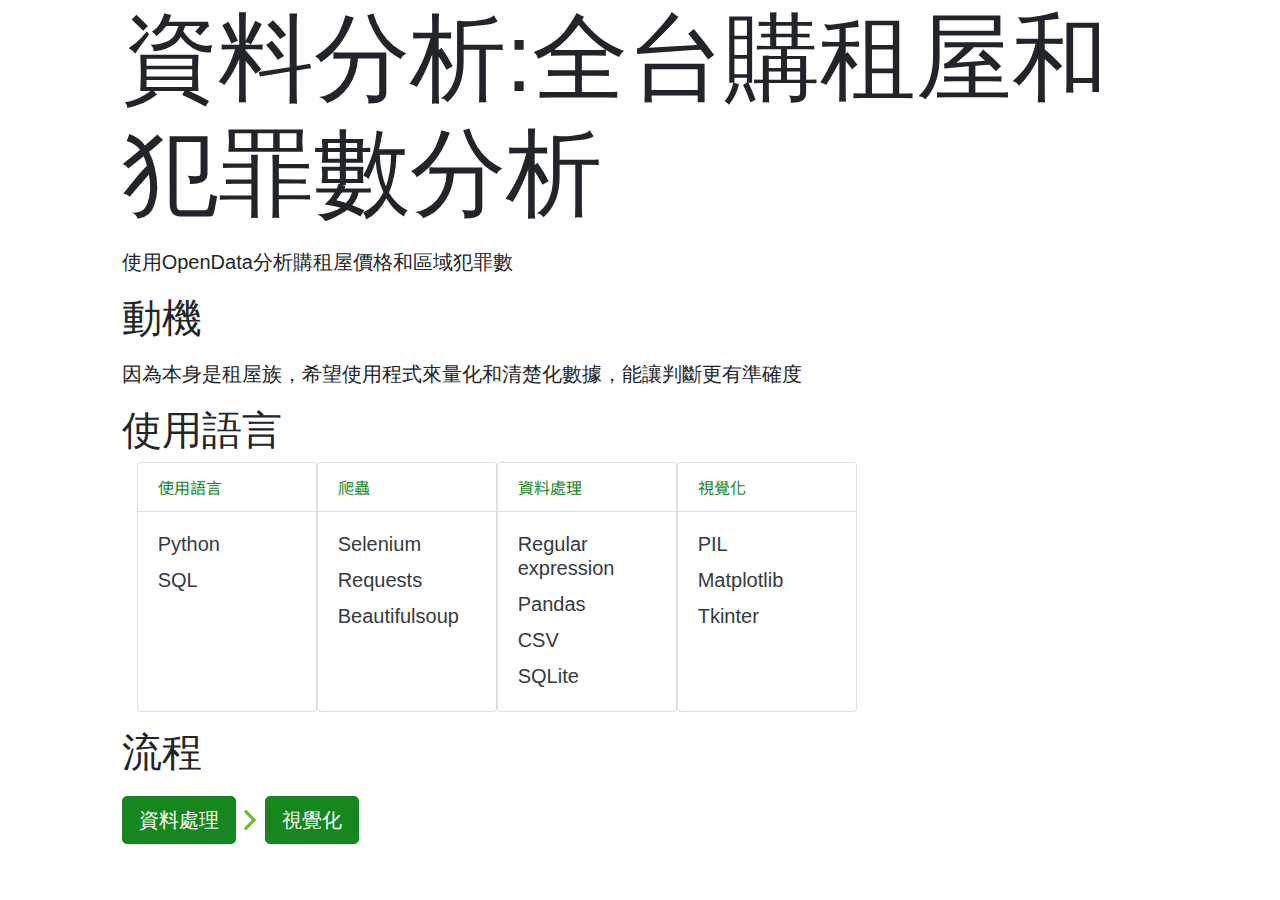
==== commit 091b0a91: "更改" ====
--- a/topic2.html
+++ b/topic2.html
@@ -278,7 +278,7 @@
         <div class="container-fluid col-10">
             <p class="display-1" style="margin-bottom: 20px;">資料分析:全台購租屋和犯罪數分析</p>
                 <p class="h5" style="margin-bottom: 20px;">使用OpenData分析購租屋價格和區域犯罪數</p>
-            <a type="button" class="btn btn-outline-success" href="https://github.com/arthurroffe/-virtualMoneyPrediction" target="_blank" style="margin-bottom: 20px;">Github</a>
+
             <p class="h1" style="margin-bottom: 20px;">動機</p>
                 <p class="h5" style="margin-bottom: 20px;">因為本身是租屋族，希望使用程式來量化和清楚化數據，能讓判斷更有準確度</p>
             <p class="h1">使用語言</p>
